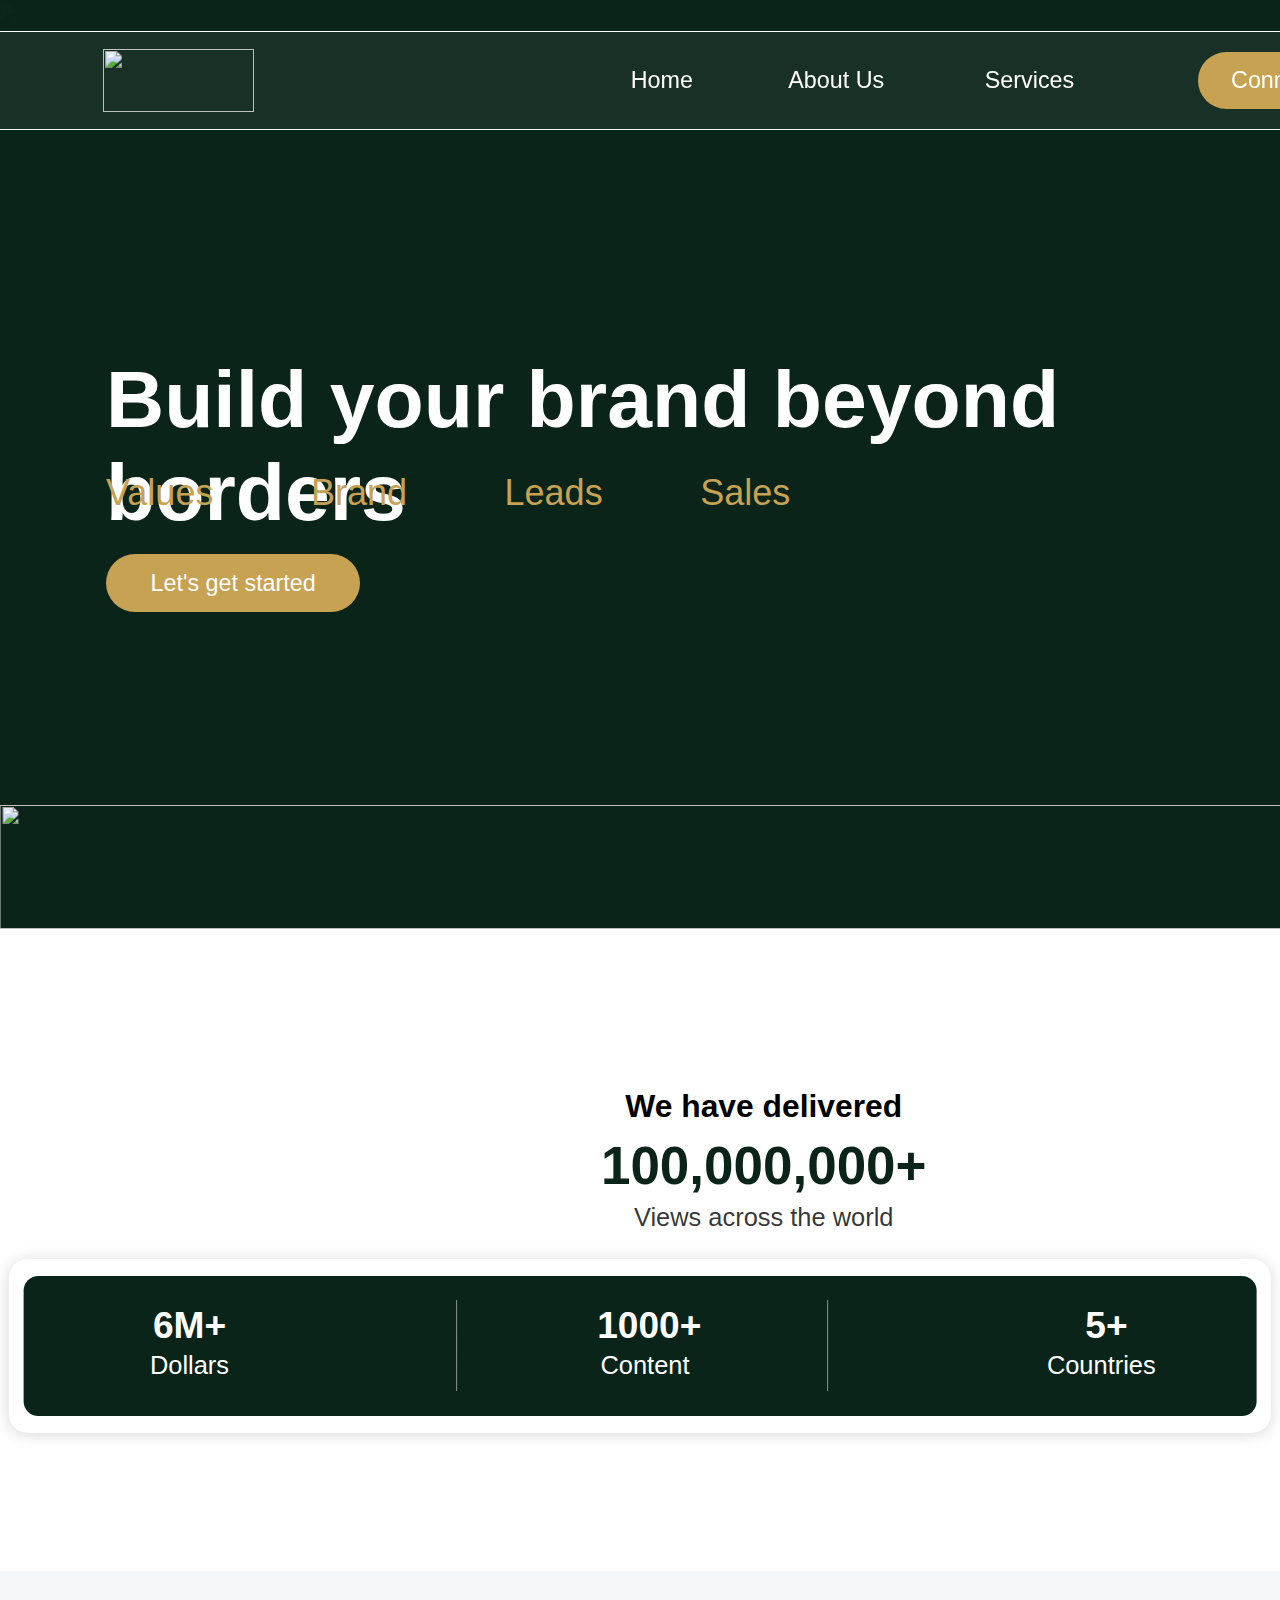
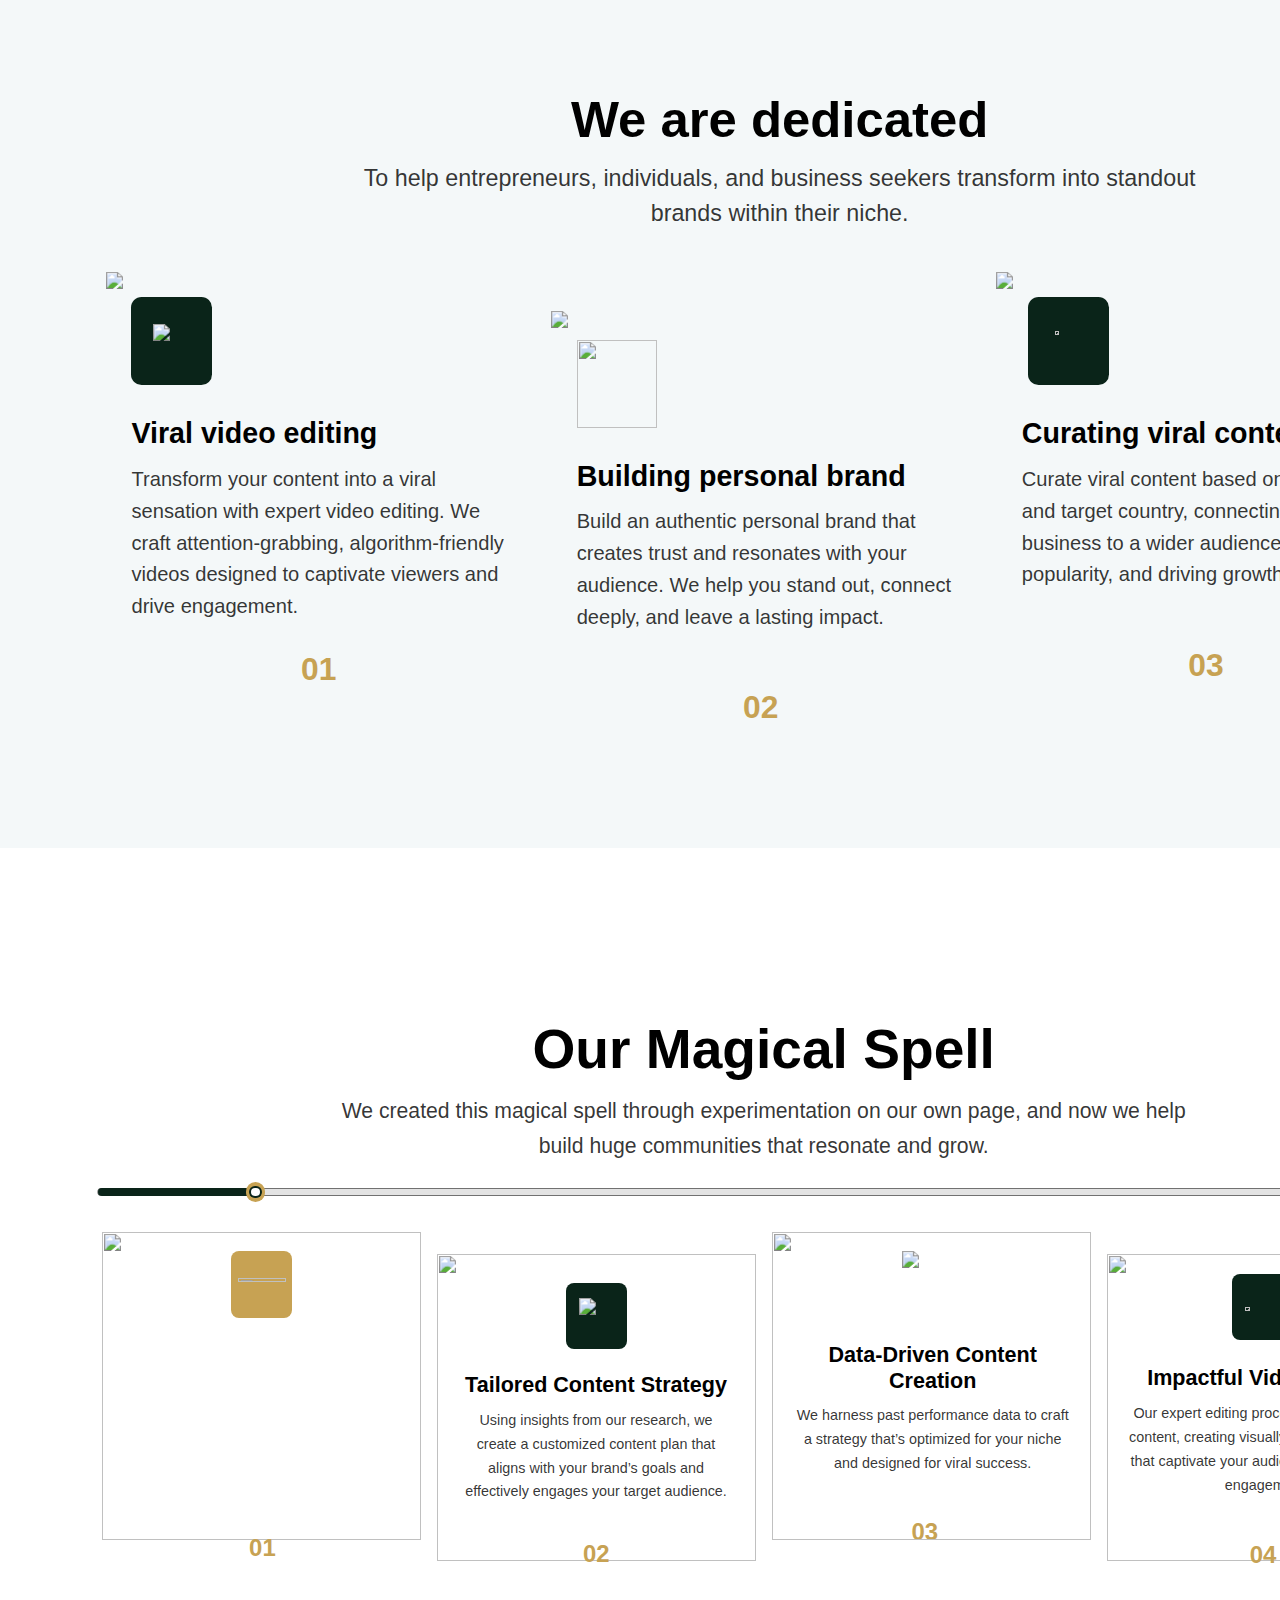
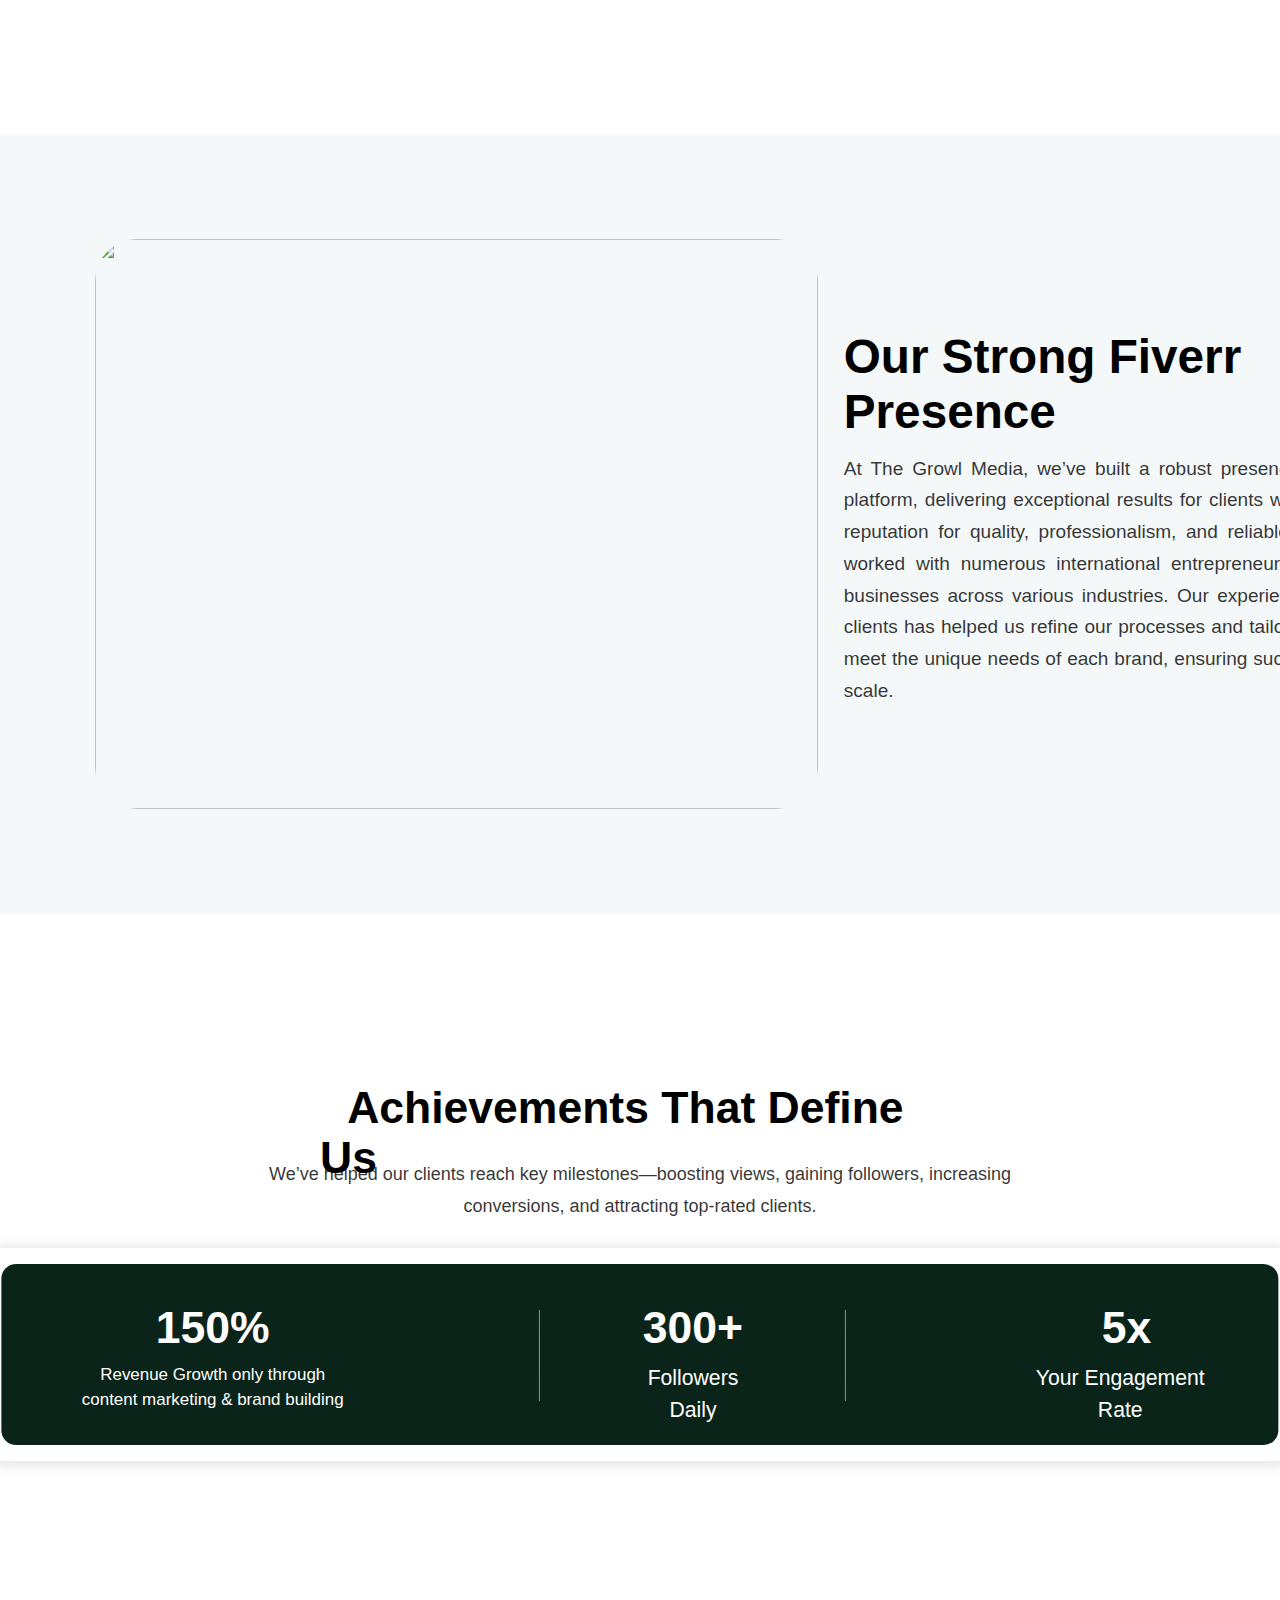
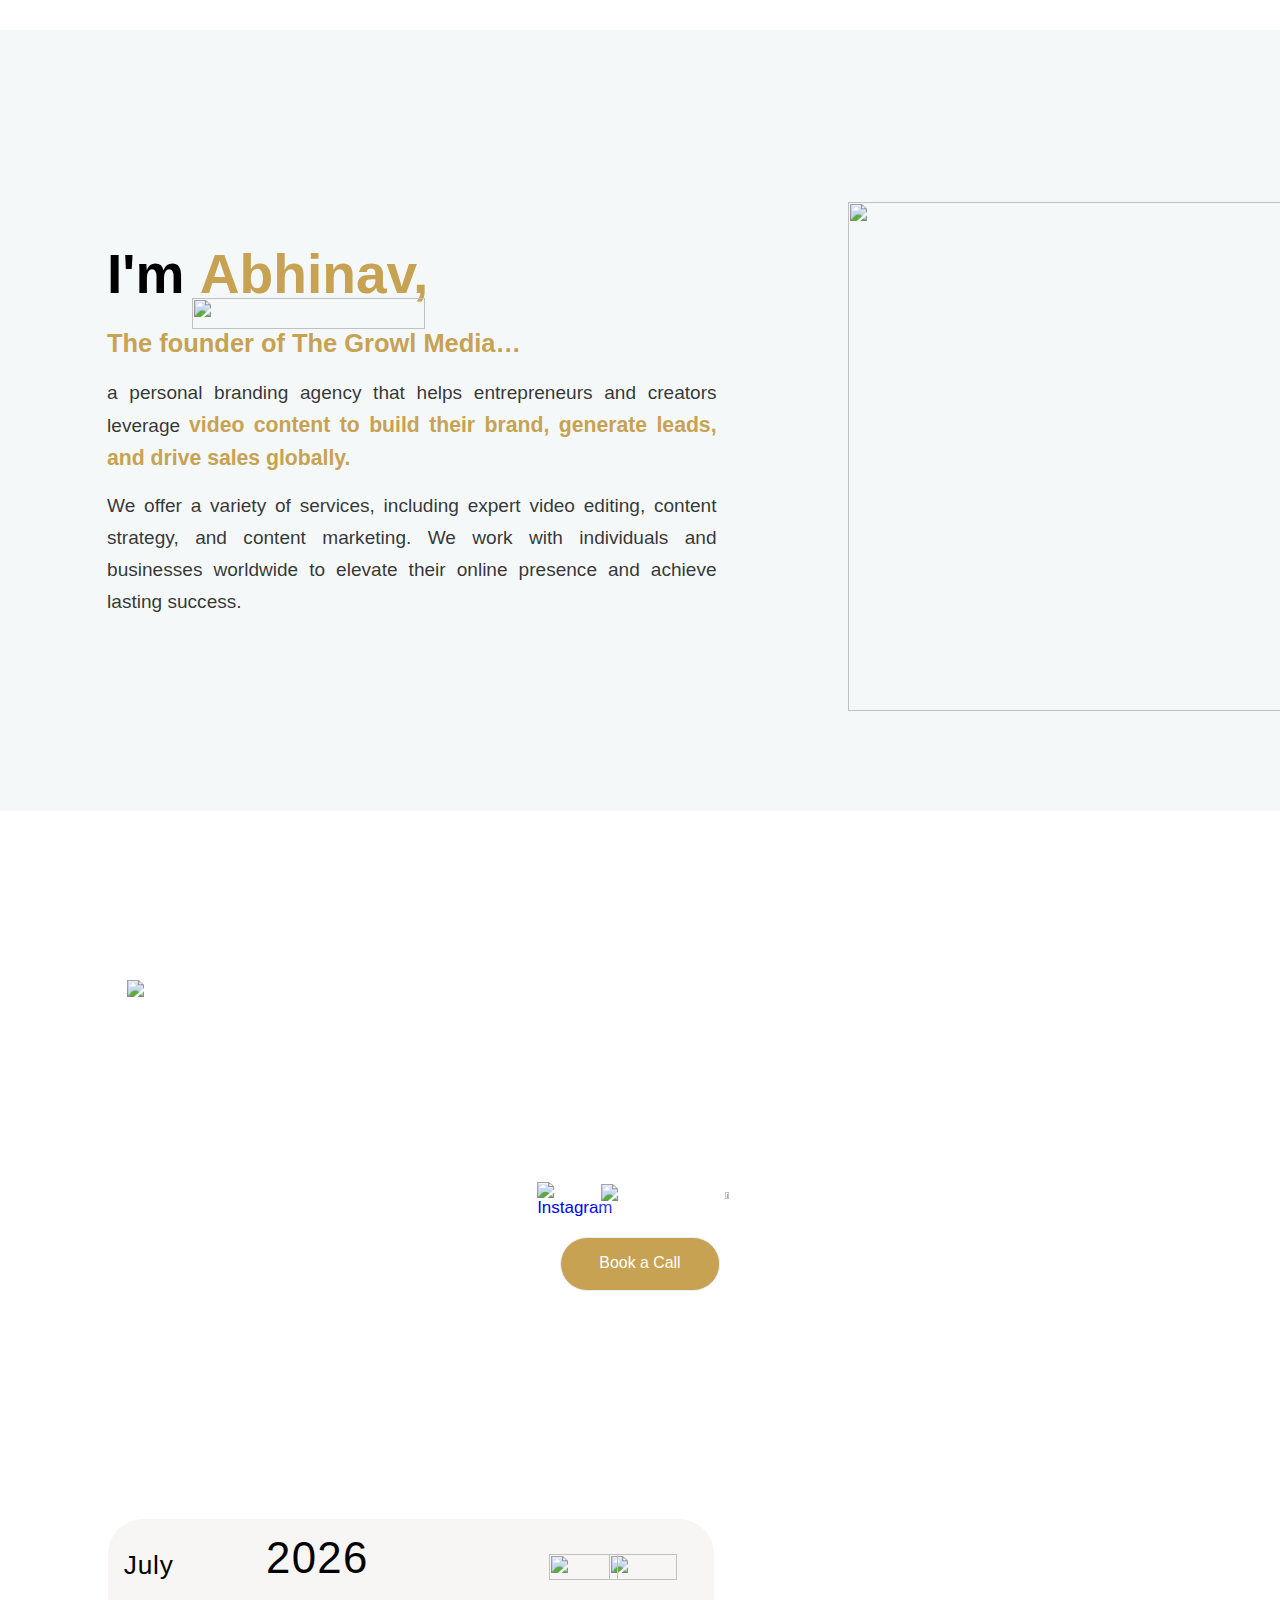
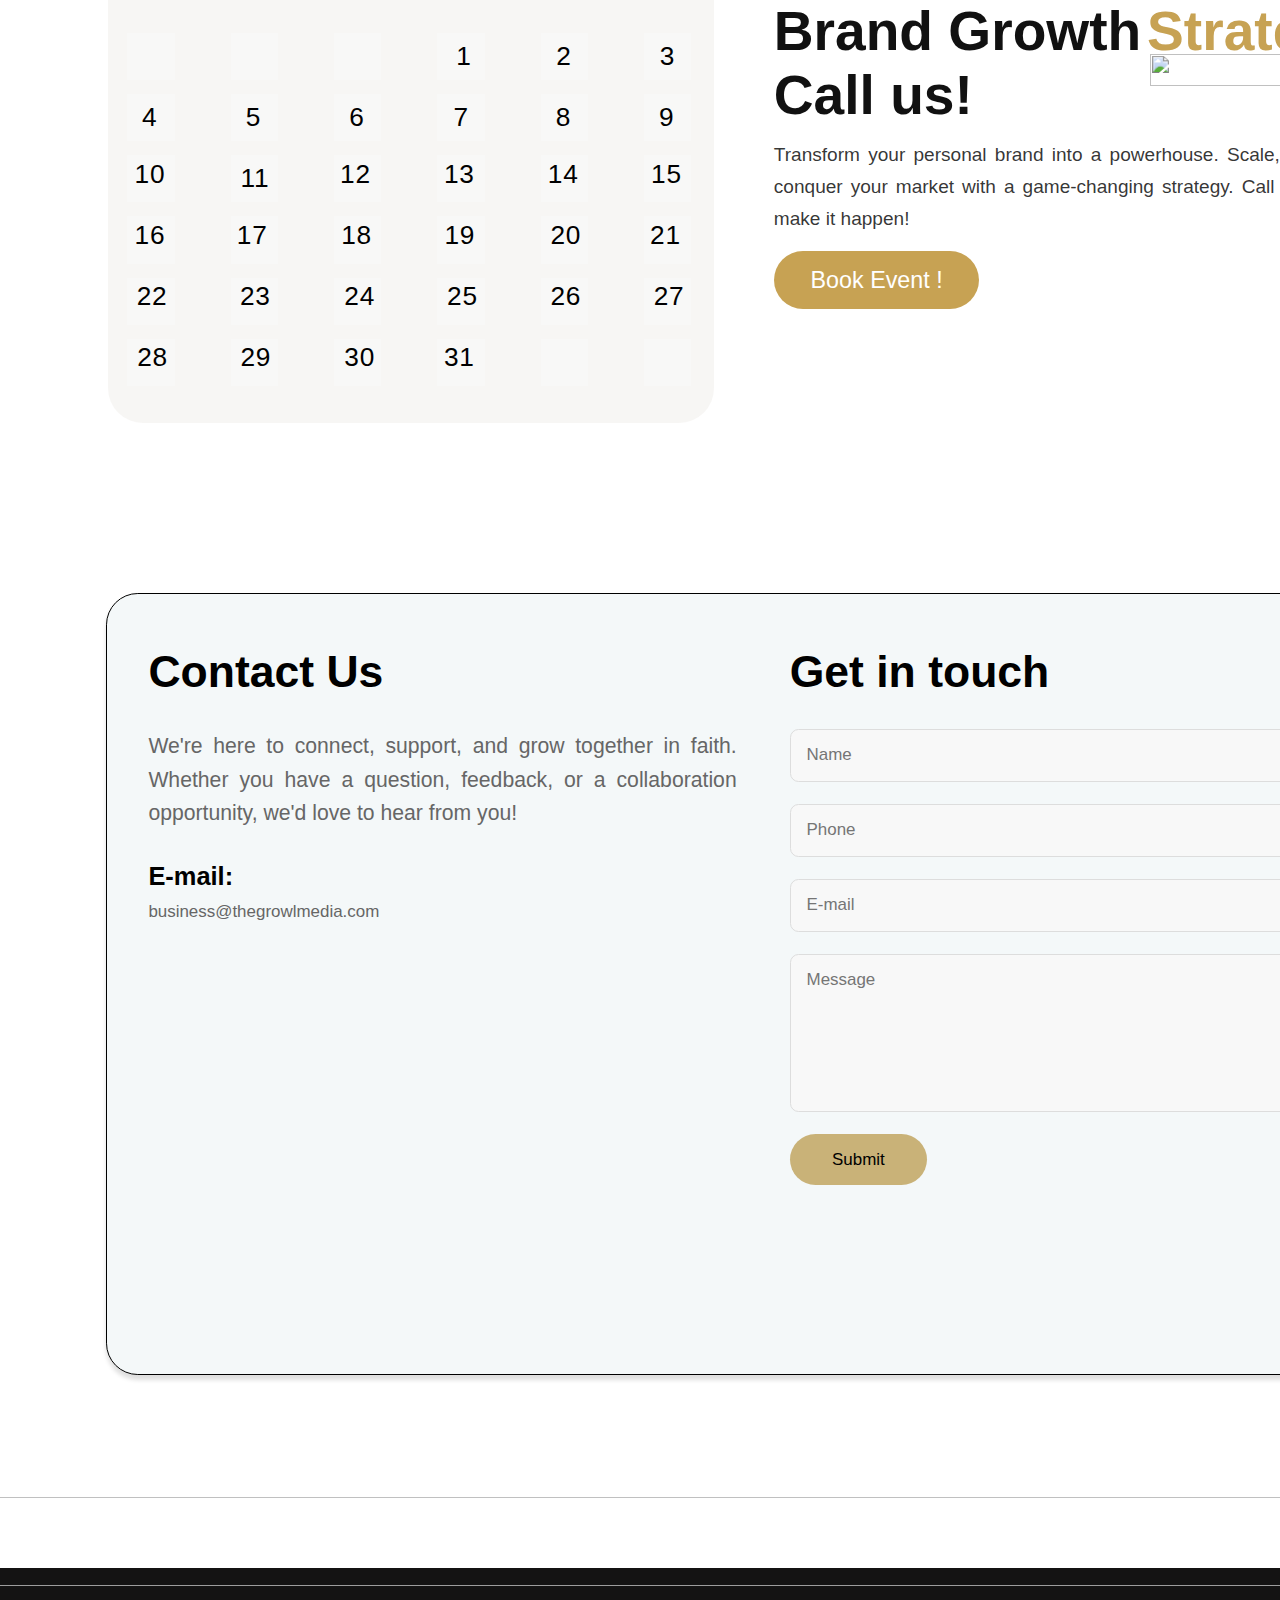
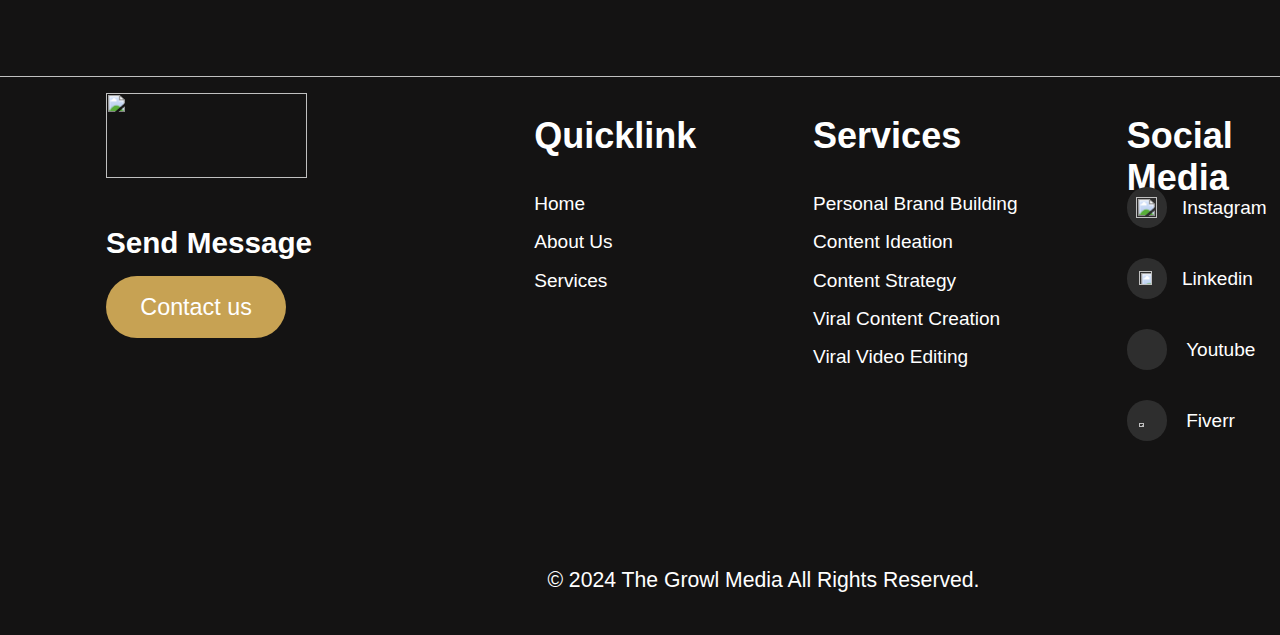
==== index.html @ 37eed1bc "Add files via upload" ====
<!DOCTYPE html>
<html lang="en">
<head>
  <meta charset="UTF-8">
  <meta http-equiv="X-UA-Compatible" content="IE=edge">
  <meta name="viewport" content="width=device-width, initial-scale=1.0">
  <link rel="stylesheet" href="./vars.css">
  <link rel="stylesheet" href="./style.css">
<!-- 
  <meta name="viewport" content="width=device-width, initial-scale=1"> -->

  <meta name="viewport" content="width=1440">

  
  
  
  <style>
   a,
   button,
   input,
   select,
   h1,
   h2,
   h3,
   h4,
   h5,
   * {
       box-sizing: border-box;
       margin: 0;
       padding: 0;
       border: none;
       text-decoration: none;
       background: none;
       font-family: 'Sansation', sans-serif;
   
       -webkit-font-smoothing: antialiased;
       
   }
   
   menu, ol, ul {
       list-style-type: none;
       margin: 0;
       padding: 0;
   }
   </style>
    <title>GrowlMedia</title>
    <!-- <link rel="icon" type="image/png" href="assets\abhinav0091 Final.png"> -->

  <script type="text/javascript" src="https://cdn.jsdelivr.net/npm/@emailjs/browser@3/dist/email.min.js"></script>

  
</head>
<body>
  <div class="growl-media">
    <div id="113" class="frame-113">
      <img
        class="_391161878-799605-ad-a-996-490-a-849-c-0-cb-94722503-f-1"
        src="assets\assets\_391161878-799605-ad-a-996-490-a-849-c-0-cb-94722503-f-10.png"
      />
      <img
        class="_391161878-799605-ad-a-996-490-a-849-c-0-cb-94722503-f-2"
        src="assets\assets\_391161878-799605-ad-a-996-490-a-849-c-0-cb-94722503-f-20.png"
      />
      <img
        class="_391161878-799605-ad-a-996-490-a-849-c-0-cb-94722503-f-3"
        src="assets\assets\_391161878-799605-ad-a-996-490-a-849-c-0-cb-94722503-f-30.png"
      />
      <img
        class="_391161878-799605-ad-a-996-490-a-849-c-0-cb-94722503-f-4"
        src="assets\assets\_391161878-799605-ad-a-996-490-a-849-c-0-cb-94722503-f-40.png"
      />
      <img
        class="_391161878-799605-ad-a-996-490-a-849-c-0-cb-94722503-f-7"
        src="assets\assets\_391161878-799605-ad-a-996-490-a-849-c-0-cb-94722503-f-70.png"
      />
      <img
        class="_391161878-799605-ad-a-996-490-a-849-c-0-cb-94722503-f-5"
        src="assets\assets\_391161878-799605-ad-a-996-490-a-849-c-0-cb-94722503-f-50.png"
      />
      <img
        class="_391161878-799605-ad-a-996-490-a-849-c-0-cb-94722503-f-6"
        src="assets\assets\_391161878-799605-ad-a-996-490-a-849-c-0-cb-94722503-f-60.png"
      />
    </div>
    <div class="frame-1132">
      <img
        class="_391161878-799605-ad-a-996-490-a-849-c-0-cb-94722503-f-1"
        src="assets\assets\_391161878-799605-ad-a-996-490-a-849-c-0-cb-94722503-f-11.png"
      />
      <img
        class="_391161878-799605-ad-a-996-490-a-849-c-0-cb-94722503-f-2"
        src="assets\assets\_391161878-799605-ad-a-996-490-a-849-c-0-cb-94722503-f-21.png"
      />
      <img
        class="_391161878-799605-ad-a-996-490-a-849-c-0-cb-94722503-f-3"
        src="assets\assets\_391161878-799605-ad-a-996-490-a-849-c-0-cb-94722503-f-31.png"
      />
      <img
        class="_391161878-799605-ad-a-996-490-a-849-c-0-cb-94722503-f-4"
        src="assets\assets\_391161878-799605-ad-a-996-490-a-849-c-0-cb-94722503-f-41.png"
      />
      <img
        class="_391161878-799605-ad-a-996-490-a-849-c-0-cb-94722503-f-7"
        src="assets\assets\_391161878-799605-ad-a-996-490-a-849-c-0-cb-94722503-f-71.png"
      />
      <img
        class="_391161878-799605-ad-a-996-490-a-849-c-0-cb-94722503-f-5"
        src="assets\assets\_391161878-799605-ad-a-996-490-a-849-c-0-cb-94722503-f-51.png"
      />
      <img
        class="_391161878-799605-ad-a-996-490-a-849-c-0-cb-94722503-f-6"
        src="assets\assets\_391161878-799605-ad-a-996-490-a-849-c-0-cb-94722503-f-61.png"
      />
    </div>
    <div  id="rect"  class="rectangle-40126"></div>
    <div class="rectangle-40127"></div>
    <div class="rectangle-1"></div>
    <div class="we-have-delivered">We have delivered</div>
    <div class="_100-000-000">100,000,000+</div>
    <div class="views-across-the-world">Views across the world</div>
    <div class="rectangle-5"></div>
    <div class="rectangle-4"></div>
    <div class="frame-6">
      <div class="_6-m-dollar-sales">
        <span>
          <span class="_6-m-dollar-sales-span">
            6M+
            <br />
          </span>
          <span class="_6-m-dollar-sales-span2">Dollars</span>
          <span class="_6-m-dollar-sales-span3"> </span>
        </span>
      </div>
      <div class="line-12"></div>
      <div class="_1000-content">
        <span>
          <span class="_1000-content-span">
            <span style="opacity: 0.0;"> b</span>1000+
            <br />
          </span>
          <span class="_1000-content-span2">
            <span style="opacity: 0.0;"> b</span>Content</span>
        </span>
      </div>
      <div class="line-13"></div>
      <div class="_5-countries">
        <span>
          <span class="_5-countries-span">
             5+
            <br />
          </span>
          <span class="_5-countries-span2">Countries</span>
        </span>
      </div>
    </div>
    <div class="group-12">
      <div class="rectangle-52"></div>
      <div class="rectangle-42"></div>
      <div class="frame-62">
        <div
      class="_150-revenue-growth-only-through-content-marketing-brand-building"
    >
      <span>
        <span
          class="_150-revenue-growth-only-through-content-marketing-brand-building-span"
        >
          150%
          <br />
        </span>
        <span
          class="_150-revenue-growth-only-through-content-marketing-brand-building-span2"
        >
          Revenue Growth only through content marketing &amp; brand building
        </span>
      </span>
    </div>
    <div class="line-122"></div>
    <div class="_300-followers-daily">
      <span>
        <span class="_300-followers-daily-span">
          300+
          <br />
        </span>
        <span class="_300-followers-daily-span2">Followers Daily</span>
      </span>
    </div>
    <div class="line-133"></div>
    <div class="_5-x-your-engagement-rate">
      <span>
        <span class="_5-x-your-engagement-rate-span">
           5x
          <br />
        </span>
        <span class="_5-x-your-engagement-rate-span2">
          Your Engagement Rate
        </span>
      </span>
    </div>
      </div>
    </div>
    
    <div id="achieve" class="achievements-that-define-us" style="font: bold;font-family: 'Sansation', sans-serif "><span style="opacity: 0;"> b</span>Achievements That Define Us</div>

    <div
      class="we-ve-helped-our-clients-reach-key-milestones-boosting-views-gaining-followers-increasing-conversions-and-attracting-top-rated-clients"
    >
      We’ve helped our clients reach key milestones—boosting views, gaining
      followers, increasing conversions, and attracting top-rated clients.
    </div>
    <div class="frame-14">
      <div class="our-strong-fiverr-presence">Our Strong Fiverr Presence</div>
      <div class="[base64]" style="text-align: justify;">
        At The Growl Media, we’ve built a robust presence on the Fiverr platform,
        delivering exceptional results for clients worldwide. With a reputation
        for quality, professionalism, and reliable service, we’ve worked with
        numerous international entrepreneurs, creators, and businesses across
        various industries. Our experience with diverse clients has helped us
        refine our processes and tailor our services to meet the unique needs of
        each brand, ensuring success on a global scale.
      </div>
      
    </div>
    <div class="frame-15">
      <div class="group-4">
        <div class="brand-growth-strategy-call-us">
          <span>
            <span class="brand-growth-strategy-call-us-span">Brand Growth</span>
            <span class="brand-growth-strategy-call-us-span2">Strategy</span>
            <span class="brand-growth-strategy-call-us-span3">Call us!</span>
          </span>
        </div>
        <img class="vector-1" src="assets\wave.svg" style="left: 355px; width: 200px; height: 30px;" />

      </div>
      <div
        class="transform-your-personal-brand-into-a-powerhouse-scale-lead-and-conquer-your-market-with-a-game-changing-strategy-call-us-now-to-make-it-happen"style="text-align: justify;"
      >
        Transform your personal brand into a powerhouse. Scale, lead, and conquer
        your market with a game-changing strategy. Call us now to make it happen!
        <br />
      </div>
      
        <div class="frame-3">
          <div class="book-a-call" 
                style="padding: 10px 20px; border: #ccc; border-radius: 20px; cursor: pointer; transition: transform 0.3s, background-color 0.3s;" 
                onclick="window.open('calender2.html', '_blank');"
                onmouseover="this.style.transform='scale(1.1)'; this.style.backgroundColor='rgba(199, 162, 83, 0.2)';"
                onmouseout="this.style.transform='scale(1)'; this.style.backgroundColor='transparent';">
              Book Event !
          </div>
        
        

      </div>
    </div>
    <div id="frame-30"    class="frame-30">
      <div class="group-42">
        <div class="i-m-abhinav">
          <span>
            <span class="i-m-abhinav-span">I&#039;m</span>
            <span class="i-m-abhinav-span2">Abhinav,</span>
          </span>
        </div>
        <!-- <img class="vector-12" src="assets\vector-11.svg" /> -->
        <img class="vector-12" src="assets\wave.svg" style="left: 80px; width: 220px; height: 30px;" />

      </div>
      <div class="the-founder-of-the-growl-media"style="text-align: justify;">
        The founder of The Growl Media…
      </div>
      <div
        class="a-personal-branding-agency-that-helps-entrepreneurs-and-creators-leverage-video-content-to-build-their-brand-generate-leads-and-drive-sales-globally"style="text-align: justify;"
      >
        <span>
          <span
            class="a-personal-branding-agency-that-helps-entrepreneurs-and-creators-leverage-video-content-to-build-their-brand-generate-leads-and-drive-sales-globally-span"style="text-align: justify;"
          >
            a personal branding agency that helps entrepreneurs and creators
            leverage
          </span>
          <span
            class="a-personal-branding-agency-that-helps-entrepreneurs-and-creators-leverage-video-content-to-build-their-brand-generate-leads-and-drive-sales-globally-span2"style="text-align: justify;"
          >
            video content to build their brand, generate leads, and drive sales
            globally.
          </span>
        </span>
      </div>
      <div
        class="[base64]"style="text-align: justify;"
      >
        We offer a variety of services, including expert video editing, content
        strategy, and content marketing. We work with individuals and businesses
        worldwide to elevate their online presence and achieve lasting success.
      </div>
    </div>
    <div class="rectangle-40124"></div>
    <img class="mask-group" src="assets\mask-group0.svg" />
    <img class="mask-group2" src="assets\mask-group1.svg" />
    <img class="mask-group3" src="assets\mask-group2.svg" />
    <div class="frame-9">
      <div class="frame-7">
        <div class="we-are-dedicated">We are dedicated</div>
        <div
          class="to-help-entrepreneurs-individuals-and-business-seekers-transform-into-standout-brands-within-their-niche"
        >
          To help entrepreneurs, individuals, and business seekers transform into
          standout brands within their niche.
        </div>
      </div>
    </div>
    <div class="_01">01</div>
    <div class="_02">02</div>
    <div class="_03">03</div>
    <div class="frame-10">
      <div class="viral-video-editing">Viral video editing</div>
      <div
        class="transform-your-content-into-a-viral-sensation-with-expert-video-editing-we-craft-attention-grabbing-algorithm-friendly-videos-designed-to-captivate-viewers-and-drive-engagement"style="text-align: left: ;;"
      >
        Transform your content into a viral sensation with expert video editing.
        We craft attention-grabbing, algorithm-friendly videos designed to
        captivate viewers and drive engagement.
      </div>
    </div>
    <div class="frame-11">
      <div class="curating-viral-content">Curating viral content</div>
      <div
        class="curate-viral-content-based-on-your-goals-and-target-country-connecting-your-business-to-a-wider-audience-boosting-popularity-and-driving-growth"style="text-align: left;"
      >
        Curate viral content based on your goals and target country, connecting
        your business to a wider audience, boosting popularity, and driving
        growth.
      </div>
    </div>
    <div class="frame-12">
      <div class="building-personal-brand">Building personal brand</div>
      <div
        class="build-an-authentic-personal-brand-that-creates-trust-and-resonates-with-your-audience-we-help-you-stand-out-connect-deeply-and-leave-a-lasting-impact"style="text-align:left;"
      >
        Build an authentic personal brand that creates trust and resonates with
        your audience. We help you stand out, connect deeply, and leave a lasting
        impact.
      </div>
    </div>
    <div class="rectangle-9"></div>
    <div class="rectangle-10"></div>
    
    <img class="group" src="assets\group0.svg" />
    <img class="frame-26" src="assets\frame-260.svg" />
    <img class="vector" src="assets\data.svg" style="left: 995px;" />
    
    <div class="group-1261152887">
      <div class="group-122">
        <div id ="contact-us"class="rectangle-92">
          <div class="contact-container" style="display: flex; justify-content: space-between; max-width: 1200px; margin: 0 auto; padding: 50px 20px;"style="text-align: justify;">
            <!-- Left Section -->
            <div class="contact-info" style="flex: 1; padding-right: 50px;"style="text-align: justify;">
                <h2 style="font-size: 42px; margin-bottom: 30px; font-weight: bold;">Contact Us</h2>
                <p style="color: #666; line-height: 1.6; margin-bottom: 30px; text-align:justify;font-size: 20px;" >
                    We're here to connect, support, and grow together in faith. Whether you have a question, feedback, or a collaboration opportunity, we'd love to hear from you!
                </p>
                <div class="contact-details">
                    <div class="email-section" style="margin-bottom: 20px;">
                        <h3 style="font-size: 24px; margin-bottom: 10px;">E-mail:</h3>
                        <p style="color: #666;">business@thegrowlmedia.com</p>
                    </div>
                </div>
            </div>
    
            <!-- Right Section -->
            <div class="contact-form" style="flex: 1;">
                <h2 style="font-size: 42px; margin-bottom: 30px; font-weight: bold;">Get in touch</h2>
                <form id="contactForm" onsubmit="return sendEmail(event)" style="display: flex; flex-direction: column; gap: 20px;">
                    <input type="text" 
                        id="name" 
                        name="name"
                        placeholder="Name" 
                        required 
                        style="padding: 15px; border: 1px solid #ddd; border-radius: 8px; font-size: 16px; background-color: #f8f8f8;">
                    
                    <input type="tel" 
                        id="phone" 
                        name="phone"
                        placeholder="Phone" 
                        required 
                        style="padding: 15px; border: 1px solid #ddd; border-radius: 8px; font-size: 16px; background-color: #f8f8f8;">
                    
                    <input type="email" 
                        id="email" 
                        name="email"
                        placeholder="E-mail" 
                        required 
                        style="padding: 15px; border: 1px solid #ddd; border-radius: 8px; font-size: 16px; background-color: #f8f8f8;">
                    
                    <textarea 
                        id="message" 
                        name="message"
                        placeholder="Message" 
                        required 
                        style="padding: 15px; border: 1px solid #ddd; border-radius: 8px; height: 150px; font-size: 16px; resize: vertical; background-color: #f8f8f8;"></textarea>
                    
                        <button type="submit" 
                        style="background-color: #c9b278; 
                              ; 
                               padding: 15px 40px; 
                               border: none; 
                               font-size: 30px;
                               border-radius: 25px; 
                               font-size: 16px; 
                               cursor: pointer; 
                               width: fit-content; 
                               transition: background-color 0.3s ease;" 
                                onmouseover="this.style.transform='scale(1.1)';"
                                onmouseout="this.style.transform='scale(1)';"
                                >
                    Submit
                </button>
                
                </form>
            </div>
        </div>
    
        <script>
            // Initialize EmailJS
            (function() {
                // Replace with your EmailJS public key
                emailjs.init("0Hk6pYDtsb2FpXu4H");
            })();
    
            async function sendEmail(event) {
                event.preventDefault();
                
                // Get form values
                const name = document.getElementById('name').value;
                const phone = document.getElementById('phone').value;
                const email = document.getElementById('email').value;
                const message = document.getElementById('message').value;
                
                // Validation
                const phoneRegex = /^[\+]?[(]?[0-9]{3}[)]?[-\s\.]?[0-9]{3}[-\s\.]?[0-9]{4}$/;
                const emailRegex = /^[^\s@]+@[^\s@]+\.[^\s@]+$/;
                
                if (name.length < 2) {
                    alert('Please enter a valid name');
                    return false;
                }
                
                if (!phoneRegex.test(phone)) {
                    alert('Please enter a valid phone number');
                    return false;
                }
                
                if (!emailRegex.test(email)) {
                    alert('Please enter a valid email address');
                    return false;
                }
                
                if (message.length < 10) {
                    alert('Message must be at least 10 characters long');
                    return false;
                }
    
                try {
                    // Show loading state
                    const submitButton = event.target.querySelector('button[type="submit"]');
                    const originalText = submitButton.textContent;
                    submitButton.textContent = 'Submit';

                    submitButton.disabled = true;

                    
                    
    
                    // Send email using EmailJS
                    const result = await emailjs.send(
                        "service_xev41ow", // Replace with your EmailJS service ID
                        "template_0azpcmg", // Replace with your EmailJS template ID
                        {
                            from_name: name,
                            phone_number: phone,
                            from_email: email,
                            message: message,
                            to_email: "abhinavgrowl25@gmail.com",
                        }
                    );
    
                    // Reset form and show success message
                    document.getElementById('contactForm').reset();
                    alert('Thank you for your message! We will get back to you soon.');
    
                } catch (error) {
                    console.error('Error:', error);
                    alert('Sorry, there was an error sending your message. Please try again later.');
                } finally {
                    // Reset button state
                    submitButton.textContent = originalText;
                    submitButton.disabled = false;
                }
                
                return false;
            }
        </script>
          
        </div>
      </div>
      <!-- <div class="rectangle-40118"></div>
      <div class="rectangle-40120"></div>
      <div class="rectangle-40121"></div>
      <div class="rectangle-40122"></div>
      <div class="name">Name</div>
      <div class="phone">Phone</div>
      <div class="e-mail">E-mail</div>
      <div class="message">Message</div>
      <div class="group-13">
        <div class="frame-2">
          <div class="submit">Submit</div>
        </div>
      </div> -->
      <div class="group-1597883348">
        <div class="group-1000005911">
          <!-- <div class="lorem-ipsum-dolor-sit-amet-consecutur-dist">
            We’re here to connect, support, and grow together in faith. Whether
            you have a question, feedback, or a collaboration opportunity, we’d
            love to hear from you!
          </div> -->
        </div>
        <!-- <div class="group-1000005913">
          <div class="e-mail2">E-mail:</div>
          <div class="sdw-gmail-com">business@thegrowlmedia.com</div>
        </div> -->
        <!-- <div class="contact-us">Contact Us</div> -->
      </div>
      <!-- <div class="get-in-touch">Get in touch</div> -->
    </div>
    <img class="rectangle-fe-6-a-2-d-02-2" src="assets\rectangle-fe-6-a-2-d-02-20.png" />
    <img class="group-1597883322" src="assets\lines.svg" />
    <div class="rectangle-2">
      
    </div>
    <div class="frame-32">
      <div class="frame-22">
        <div 
          class="home" 
          style="padding: 10px 20px; border:  #ccc; border-radius: 20px; cursor: pointer; transition: transform 0.3s, background-color 0.3s;" 
          onclick="document.querySelector('._391161878-799605-ad-a-996-490-a-849-c-0-cb-94722503-f-1').scrollIntoView({ behavior: 'smooth' })"
          onmouseover="this.style.transform='scale(1.1)'; this.style.backgroundColor='rgba(199, 162, 83, 0.2)';"
          onmouseout="this.style.transform='scale(1)'; this.style.backgroundColor='transparent';">
          Home
        </div>
        <!-- <div class="about-us">About Us</div> -->
        <div 
    class="about-us" 
    style="padding: 10px 20px;  border-radius: 20px; cursor: pointer; transition: transform 0.3s, background-color 0.3s;" 
    onclick="document.querySelector('.frame-30').scrollIntoView({ behavior: 'smooth', block: 'center', inline: 'nearest' });"
    onmouseover="this.style.transform='scale(1.1)'; this.style.backgroundColor='rgba(199, 162, 83, 0.2)';"
    onmouseout="this.style.transform='scale(1)'; this.style.backgroundColor='transparent';">
    About Us
</div>

        <div 
        class="services" 
        style="padding: 10px 20px; border: 1px ; border-radius: 20px; cursor: pointer; transition: transform 0.3s, background-color 0.3s;" 
        onclick="document.querySelector('.vector-2').scrollIntoView({ behavior: 'smooth', block: 'center', inline: 'nearest' });"
        onmouseover="this.style.transform='scale(1.1)'; this.style.backgroundColor='rgba(199, 162, 83, 0.2)';"
        onmouseout="this.style.transform='scale(1)'; this.style.backgroundColor='transparent';">
        Services
        </div>

        <!-- <div class="services"></div> -->
      </div>
      <div class="frame-3">
        <!-- <div class="connect-now">Connect Now</div> -->
        <div 
            class="connect-now" 
            style="padding: 10px 20px; border: 1px solid #c7a253; border-radius: 20px; cursor: pointer; transition: transform 0.3s, background-color 0.3s;" 
            onclick="document.querySelector('.group3').scrollIntoView({ behavior: 'smooth', block: 'center', inline: 'nearest' });"
            onmouseover="this.style.transform='scale(1.1)'; this.style.backgroundColor='rgba(199, 162, 83, 0.2)';"
            onmouseout="this.style.transform='scale(1)'; this.style.backgroundColor='transparent';">
            Connect Now
        </div>

      </div>
    </div>


    
    <div class="build-your-brand-beyond-borders">
      Build your brand beyond borders
    </div>
    <div class="frame-1">
      <div class="let-s-get-started" 
          onclick="document.querySelector('.group3').scrollIntoView({ behavior: 'smooth', block: 'center', inline: 'nearest' });"
          style="padding: 10px 20px;  cursor: pointer; transition: transform 0.3s, background-color 0.3s;"
          onmouseover="this.style.transform='scale(1.1)'; this.style.backgroundColor='rgba(199, 162, 83, 0.2)';"
          onmouseout="this.style.transform='scale(1)'; this.style.backgroundColor='transparent';">
          Let&#039;s get started
      </div>

    </div>
    
    
    <img
      class="image-2024-12-02-t-07-02-12-912-z-1-1"
      src="assets\abhinav0091 Final.png"
    />
    <div class="frame-29">
      <div class="group-1597883323">
        <div class="group-6">
          <div class="frame-16">
            <div class="frame-7">
              <div id ="magicspell"class="our-magical-spell">Our Magical Spell</div>
              <div
                class="we-created-this-magical-spell-through-experimentation-on-our-own-page-and-now-we-help-build-huge-communities-that-resonate-and-grow"style="text-align: center;"
              >
                We created this magical spell through experimentation on our own
                page, and now we help build huge communities that resonate and
                grow.
              </div>
            </div>
          </div>
          <img class="vector-2" src="assets\vector-20.svg" />
          <div class="_032">03</div>
          <div class="rectangle-18"></div>
          <div class="rectangle-19"></div>
          <div class="ellipse-12"></div>
          <div class="ellipse-13"></div>
          <div class="ellipse-14"></div>
        </div>
        <div class="group-1597883314">
          <img class="mask-group4" src="assets\mask-group3.svg" />
          <div class="_012">01</div>
          <img class="div" src="assets\div0.svg" />
          <div class="frame-17">
            <div class="in-depth-research">In-Depth Research</div>
            <div
              class="we-start-by-analyzing-your-brand-industry-and-competitors-to-understand-the-landscape-and-identify-the-most-impactful-content-formats-for-your-audience"style="text-align: center;">
              We start by analyzing your brand, industry, and competitors to
              understand the landscape and identify the most impactful content
              formats for your audience.
            </div>
          </div>
          <div class="frame-27"></div>
        </div>
        <div class="group-1597883313">
          <img class="mask-group5" src="assets\mask-group4.svg" />
          <div class="_022">02</div>
          <div class="frame-19">
            <div class="tailored-content-strategy">Tailored Content Strategy</div>
            <div
              class="using-insights-from-our-research-we-create-a-customized-content-plan-that-aligns-with-your-brand-s-goals-and-effectively-engages-your-target-audience"style="text-align: center;"
            >
              Using insights from our research, we create a customized content
              plan that aligns with your brand’s goals and effectively engages
              your target audience.
            </div>
          </div>
          <div class="rectangle-17"></div>
        </div>
        <div  id="sk"  class="group-1597883312">
          <img class="mask-group6" src="assets\mask-group5.svg" />
          <div class="frame-18">
            <div class="data-driven-content-creation">
              Data-Driven Content Creation
            </div>
            <div
              class="we-harness-past-performance-data-to-craft-a-strategy-that-s-optimized-for-your-niche-and-designed-for-viral-success"style="text-align: center;"
            >
              We harness past performance data to craft a strategy that’s
              optimized for your niche and designed for viral success.
            </div>
          </div>
        </div>
        <div class="group-1597883311">
          <img class="mask-group7" src="assets\mask-group6.svg" />
          <div class="_04">04</div>
          <div class="frame-13">
            <div class="impactful-video-editing">Impactful Video Editing</div>
            <div
              class="our-expert-editing-process-enhances-your-content-creating-visually-compelling-videos-that-captivate-your-audience-and-maximize-engagement"style="text-align: center;"
            >
              Our expert editing process enhances your content, creating visually
              compelling videos that captivate your audience and maximize
              engagement.
            </div>
          </div>
          <div class="rectangle-13">
            
          </div>
        </div>
      </div>
      
    </div>
    
    <img class="vector2" src="assets/lens.png" style="left: 225px; width: 45px;" />
    <!-- <img class="group-1597883324" src="assets\group-15978833240.svg" /> -->

    <img class="group2" src="assets\group1.svg" />
    <img class="icons-q-2" src="assets\icons-q-20.svg" />
    <!-- <img class="group-1597883325" src="assets\group-15978833250.svg" /> -->
    <img class="group-1597883325" src="assets\group-15978833250.svg" style="left: 1175px;" />

    <!-- </div class="calender"> -->
    <div class="rectangle-46"></div>
    <div class="march">March</div>
    <div class="_2021">2021</div>
    <div class="frame-302">
      <div class="frame-24">
        <div class="component-38">
          <div class="rectangle-47"></div>
          <div class="_27">27</div>
        </div>
        <div class="component-37">
          <div class="rectangle-47"></div>
          <div class="_28">28</div>
        </div>
        <div class="calender-no">
          <div class="rectangle-47"></div>
          <div class="_1">1</div>
        </div>
        <div class="component-4">
          <div class="rectangle-47"></div>
          <div class="_2">2</div>
        </div>
        <div class="component-5">
          <div class="rectangle-47"></div>
          <div class="_3">3</div>
        </div>
        <div class="component-6">
          <div class="rectangle-47"></div>
          <div class="_4">4</div>
        </div>
      </div>
      <div class="frame-25">
        <div class="component-12">
          <div class="rectangle-47"></div>
          <div class="_5">5</div>
        </div>
        <div class="component-11">
          <div class="rectangle-47"></div>
          <div class="_6">6</div>
        </div>
        <div class="component-10">
          <div class="rectangle-47"></div>
          <div class="_7">7</div>
        </div>
        <div class="component-9">
          <div class="rectangle-47"></div>
          <div class="_8">8</div>
        </div>
        <div class="component-8">
          <div class="rectangle-47"></div>
          <div class="_9">9</div>
        </div>
        <div class="component-7">
          <div class="rectangle-47"></div>
          <div class="_10">10</div>
        </div>
      </div>
      <div class="frame-262">
        <div class="component-18">
          <div class="rectangle-47"></div>
          <div class="_11">11</div>
        </div>
        <div class="component-17">
          <div class="rectangle-47"></div>
          <div class="_12">12</div>
        </div>
        <div class="component-16">
          <div class="rectangle-48"></div>
          <div class="_13">13</div>
        </div>
        <div class="component-15">
          <div class="rectangle-47"></div>
          <div class="_14">14</div>
        </div>
        <div class="component-14">
          <div class="rectangle-47"></div>
          <div class="_15">15</div>
        </div>
        <div class="component-13">
          <div class="rectangle-47"></div>
          <div class="_16">16</div>
        </div>
      </div>
      <div class="frame-272">
        <div class="component-24">
          <div class="rectangle-47"></div>
          <div class="_17">17</div>
        </div>
        <div class="component-23">
          <div class="rectangle-47"></div>
          <div class="_18">18</div>
        </div>
        <div class="component-22">
          <div class="rectangle-47"></div>
          <div class="_19">19</div>
        </div>
        <div class="component-21">
          <div class="rectangle-47"></div>
          <div class="_20">20</div>
        </div>
        <div class="component-20">
          <div class="rectangle-47"></div>
          <div class="_21">21</div>
        </div>
        <div class="component-19">
          <div class="rectangle-47"></div>
          <div class="_22">22</div>
        </div>
      </div>
      <div class="frame-28">
        <div class="component-30">
          <div class="rectangle-47"></div>
          <div class="_23">23</div>
        </div>
        <div class="component-29">
          <div class="rectangle-47"></div>
          <div class="_24">24</div>
        </div>
        <div class="component-28">
          <div class="rectangle-47"></div>
          <div class="_25">25</div>
        </div>
        <div class="component-27">
          <div class="rectangle-47"></div>
          <div class="_26">26</div>
        </div>
        <div class="component-26">
          <div class="rectangle-47"></div>
          <div class="_272">27</div>
        </div>
        <div class="component-25">
          <div class="rectangle-47"></div>
          <div class="_282">28</div>
        </div>
      </div>
      <div class="frame-292">
        <div class="component-36">
          <div class="rectangle-47"></div>
          <div class="_29">29</div>
        </div>
        <div class="component-35">
          <div class="rectangle-47"></div>
          <div class="_30">30</div>
        </div>
        <div class="component-34">
          <div class="rectangle-47"></div>
          <div class="_31">31</div>
        </div>
        <div class="component-39">
          <div class="rectangle-47"></div>
          <div class="_110">1</div>
        </div>
        <div class="component-40">
          <div class="rectangle-47"></div>
          <div class="_210">2</div>
        </div>
        <div class="component-41">
          <div class="rectangle-47"></div>
          <div class="_32">3</div>
        </div>
      </div>
      <!-- </div> -->
    </div>
    <img class="change-month" src="assets\right (1).svg" />
    <img class="change-month1" src="assets\right (2).svg" />
    <div class="rectangle-12"></div>
    <img class="card-gridline-1" src="assets\card-gridline-10.png" />
    <div class="group-1437253914">
      <div class="group-1437253748">
        <div class="group-1437253747">
          <div class="group-1437253743">
            <div class="frame-252">
              <img class="vector-13" src="assets\vector-12.svg" />
              <div class="_2024-the-growl-media-all-rights-reserved">
                © 2024 The Growl Media All Rights Reserved.
              </div>
            </div>
          </div>
        </div>
      </div>
    </div>
    <div class="group-1597883318">
      <div class="quicklink">Quicklink</div>
      <div class="home-about-us-services">
        Home
        <br />
        About Us
        <br />
        Services
      </div>
    </div>
    <div class="group-1597883317">
      <div class="services2">Services</div>
      <div
        class="personal-brand-building-content-ideation-content-strategy-viral-content-creation-viral-video-editing"
      >
        Personal Brand Building
        <br />
        Content Ideation
        <br />
        Content Strategy
        <br />
        Viral Content Creation
        <br />
        Viral Video Editing
      </div>
    </div>
    <div class="social-media">Social Media</div>
    <div class="group-1597883307">
      <div class="group-1597883304">
        <div class="send-message">Send Message</div>
      </div>
    </div>
    <img
      class="image-2024-12-02-t-07-02-12-912-z-1-12"
      src="assets\abhinav0091 Final.png"
    />
    <img class="wave-shap-2" src="assets\wave-shap-20.svg" style="height: 170px;top: 7450px;"/>
    

    <div  class="frame-33">
      <div 
          class="connect-now" 
          style="padding: 8px 10px; border:  #ccc; border-radius: 20px; cursor: pointer; transition: transform 0.3s, background-color 0.3s;" 
          onclick="document.querySelector(' .rectangle-92').scrollIntoView({ behavior: 'smooth' })"

          onmouseover="this.style.transform='scale(1.1)'; this.style.backgroundColor='rgba(199, 162, 83, 0.2)';"
          onmouseout="this.style.transform='scale(1)'; this.style.backgroundColor='transparent';">
          Contact us
      </div>
    </div>
    <div class="frame-31">
      <div class="group-1597883332">
        <div class="instagram">Instagram</div>
        <a href="https://www.instagram.com/abhinav._official_/" target="_blank" rel="noopener noreferrer">
          <div class="instagram2">
            <div class="round"></div>
            <img class="instagram3" src="assets\instagram2.svg" style="cursor: pointer;" />
          </div>
        </a>
      </div>
      <div class="group-1597883331">
        <div class="linkedin">Linkedin</div>
        <a href="https://linkedin.com/in/theabhinav/" target="_blank" rel="noopener noreferrer">
          <div class="linkedin2">
            <div class="round2"></div>
            <div class="linkedin3">
              <img class="brand-logos" src="assets\brand-logos0.svg" style="cursor: pointer;" />
            </div>
          </div>
        </a>
        
      </div>
      <div class="group-1597883333">
        <div class="youtube">Youtube</div>
        <div class="linkedin-1">
          <div class="round3"></div>
          <div class="linkedin4"></div>
        </div>
      </div>
      <div class="group-1597883330">
        <div class="fiverr">Fiverr</div>
        <div class="linkedin-1">
          <div class="round4"></div>
          <div class="linkedin5"></div>
        </div>
      </div>
    </div>
    <a href="https://youtube.com/@abhinav._official1" target="_blank" rel="noopener noreferrer">
      <img class="page-1" src="assets\page-10.svg" style="cursor: pointer;" />
    </a>
    
    <a href="https://fiverr.com/abhinav0091" target="_blank" rel="noopener noreferrer">
      <img class="vector3" src="assets\vector2.svg" style="left: 1075px; cursor: pointer;" />
    </a>
    <!-- <img class="vector4" src="assets\vector3.svg" /> -->
    <img class="wave-shap-1" src="assets\wave-shap-10.svg" />
    
    <img class="group3" src="assets\group2.svg" />
    <div id="letswork"class="ellipse-122"></div>
    <div class="frame-112">
      <div class="let-s-work-together">Let’s Work Together</div>
      <div
        class="take-the-first-step-toward-your-goals-schedule-your-free-consultation-today"
      >
        Take the first step toward your goals—schedule your free consultation
        today!
      </div>
      <div class="frame-111">
        <div class="group-15978833322">
          <div class="instagram2">
            <div class="round5"></div>
            <a href="http://instagram.com/abhinav._official_/" target="_blank" rel="noopener noreferrer">
              <img class="instagram4" src="assets\instagram4.svg" alt="Instagram" style="cursor: pointer;" />
            </a>
          </div>
        </div>
        <div class="group-15978833312">
          <div class="linkedin2">
            <div class="round6"></div>
            <div class="linkedin6">
              <a href="http://linkedin.com/in/theabhinav/" target="_blank" rel="noopener noreferrer">
                <img class="brand-logos2" src="assets\brand-logos1.svg" alt="LinkedIn" style="cursor: pointer;" />
              </a>
            </div>
            
          </div>
        </div>
        <div class="group-1597883338">
          <div class="group-15978833332">
            <div class="linkedin-1">
              <div class="round7"></div>
              <div class="linkedin7"></div>
            </div>
          </div>
          <a href="http://youtube.com/@abhinav._official1/" 
            target="_blank" 
            rel="noopener noreferrer">
            <img class="page-12" src="assets\page-11.svg" style="cursor: pointer;" />
          </a>

        </div>
        <div class="group-1597883339">
          <div class="group-15978833302">
            <div class="group-1597883337">
              <div class="linkedin-1">
                <div class="round8"></div>
                <div class="linkedin8"></div>
              </div>
            </div>
          </div>
          <a href="http://fiverr.com/abhinav0091" target="_blank" rel="noopener noreferrer">
            <img class="group-15978833372" src="assets\group-15978833371.svg" style="cursor: pointer;" />
          </a>
          
        </div>
      </div>
      <div class="frame-23">
        <div class="sign-up"
        style="padding: 5px 10px; border:  #ccc;  cursor: pointer; transition: transform 0.3s, background-color 0.3s;" 
        onclick="window.open('calendarpage1.html#frame8', '_blank');"

        onmouseover="this.style.transform='scale(1.1)'; this.style.backgroundColor='rgba(199, 162, 83, 0.2)';"
        onmouseout="this.style.transform='scale(1)'; this.style.backgroundColor='transparent';">
        Book a Call</div>
      </div>
    </div>
    <!-- <div class="ellipse-5"></div> -->
    <!-- <div class="ellipse-7"></div> -->
    <!-- <div class="ellipse-6"></div> -->
    <!-- <div class="ellipse-8"></div> -->
    <img class="group-2" src="assets\footprofile.png"  style="left: 800px;" />
    

    <!-- <img
      class="image-2024-12-07-t-04-25-40-681-z-1-3"
      src="image-2024-12-07-t-04-25-40-681-z-1-30.png"
    /> -->
    <img class="image" src="assets/profileimg.png" style="border-radius: 40px;" />

    <div class="frame-125">
      <div class="values">Values</div>
      <img class="vector-3" src="assets\vector-30.svg" />
      <div class="brand">Brand</div>
      <img class="vector-4" src="assets\vector-40.svg" />
      <div class="leads">Leads</div>
      <img class="vector-5" src="assets\vector-50.svg" />
      <div class="sales">Sales</div>
    </div>
  </div>


  <script>
    // Calendar functionality
    document.addEventListener('DOMContentLoaded', () => {
        // Get DOM elements
        const monthDisplay = document.querySelector('.march');
        const yearDisplay = document.querySelector('._2021');
        const calendarContainer = document.querySelector('.frame-302');
        const nextButton = document.querySelector('.change-month');
        const prevButton = document.querySelector('.change-month1');
        const timeSlots = document.querySelectorAll('.frame-120, .frame-121, .frame-122');
    
        // State variables
        let currentDate = new Date();
        let selectedDate = null;
        let selectedTimeSlot = null;
    
        // Initialize calendar
        function initCalendar() {
            updateCalendarDisplay();
            setupEventListeners();
        }
    
        // Update calendar display
        function updateCalendarDisplay() {
            const firstDay = new Date(currentDate.getFullYear(), currentDate.getMonth(), 1);
            const lastDay = new Date(currentDate.getFullYear(), currentDate.getMonth() + 1, 0);
    
            // Update month and year
            monthDisplay.textContent = firstDay.toLocaleString('default', { month: 'long' });
            yearDisplay.textContent = firstDay.getFullYear();
    
            // Clear existing calendar days
            const frames = calendarContainer.querySelectorAll('[class^="frame-"]');
            frames.forEach(frame => frame.innerHTML = '');
    
            let dayCounter = 1;
            let currentFrame = 0;
    
            // Previous month days
            const firstDayIndex = firstDay.getDay();
            for (let i = 0; i < firstDayIndex; i++) {
                createDayElement(frames[currentFrame], null, true);
            }
    
            // Current month days
            while (dayCounter <= lastDay.getDate()) {
                const frame = frames[Math.floor((dayCounter + firstDayIndex - 1) / 6)];
                if (frame) {
                    createDayElement(frame, dayCounter);
                    dayCounter++;
                } else {
                    break;
                }
            }
    
            // Next month days
            frames.forEach(frame => {
                while (frame.children.length < 6) {
                    createDayElement(frame, null, true);
                }
            });
        }
    
        // Create day element
        function createDayElement(container, day, inactive = false) {
            const dayElement = document.createElement('div');
            dayElement.className = 'calender-no' + (inactive ? ' inactive' : '');
    
            const rectangle = document.createElement('div');
            rectangle.className = 'rectangle-47';
    
            const number = document.createElement('div');
            number.className = '_' + (day || '');
            number.textContent = day || '';
    
            if (!inactive && day) {
                dayElement.addEventListener('click', () => selectDate(day));
                if (isSelectedDate(day)) {
                    dayElement.classList.add('selected');
                }
            }

    
            dayElement.appendChild(rectangle);
            dayElement.appendChild(number);
            container.appendChild(dayElement);
        }

    
        // Check if date is selected
        function isSelectedDate(day) {
            return selectedDate &&
                selectedDate.getDate() === day &&
                selectedDate.getMonth() === currentDate.getMonth() &&
                selectedDate.getFullYear() === currentDate.getFullYear();
        }
    
        // Handle date selection
        function selectDate(day) {
            selectedDate = new Date(currentDate.getFullYear(), currentDate.getMonth(), day);
            updateCalendarDisplay();
            console.log('Selected date:', selectedDate.toLocaleDateString());
        }
    
        // Setup event listeners
        function setupEventListeners() {
            // Next month button
            nextButton.addEventListener('click', () => {
                currentDate.setMonth(currentDate.getMonth() + 1);
                updateCalendarDisplay();
            });

            prevButton.addEventListener('click', () => {
                currentDate.setMonth(currentDate.getMonth() - 1);
                updateCalendarDisplay();
            });
    
            // Time slot selection
            timeSlots.forEach(slot => {
                slot.addEventListener('click', () => {
                    timeSlots.forEach(s => s.classList.remove('selected-time'));
                    slot.classList.add('selected-time');
                    selectedTimeSlot = slot.querySelector('div').textContent;
                    console.log('Selected time:', selectedTimeSlot);
                });
            });
        }
    
        // Initialize the calendar
        initCalendar();
    });
        // Create day element
        function createDayElement(container, day, inactive = false) {
        const dayElement = document.createElement('div');
        dayElement.className = 'calender-no' + (inactive ? ' inactive' : '');
        
        const rectangle = document.createElement('div');
        rectangle.className = 'rectangle-47';
        
        const number = document.createElement('div');
        number.className = '_' + (day || '');
        number.textContent = day || '';
        
        if (!inactive && day) {
            dayElement.addEventListener('click', () => {
                selectDate(day);
                // Change background color to orange when clicked
                rectangle.style.backgroundColor = 'orange';
            });
            if (isSelectedDate(day)) {
                dayElement.classList.add('selected');
            }
        }
    
        dayElement.appendChild(rectangle);
        dayElement.appendChild(number);
        container.appendChild(dayElement);
    }


    // window.addEventListener('DOMContentLoaded', () => {
    //     const hash = window.location.hash; // Get the hash from the URL
    //     if (hash) {
    //         const targetElement = document.querySelector(hash);
    //         if (targetElement) {
    //             targetElement.scrollIntoView({ behavior: 'smooth', block: 'center', inline: 'nearest' });
    //         }
    //     }
    // });
    </script>
  
</body>
</html>
---- vars.css ----
/* Figma Styles of your File */
:root {
  /* Colors */
  /* Fonts */
  /* Effects */
}
---- style.css ----
body{

  zoom: 1.06; /* 110% zoom */
  

}
main {
  flex: 1; /* Pushes the footer to the bottom */
}
.clearfix::after {
  content: "";
  display: table;
  clear: both;
}
html, body {
  overflow-x: auto;
}



.growl-media,

.growl-media * {
  box-sizing: border-box;
}
.growl-media {
  background: #ffffff;
  height: 8146px;
  position: relative;
  overflow: hidden;
}
.group-1597883326 {
  position: absolute;
  inset: 0;
}
.frame-113 {
  display: flex;
  flex-direction: column;
  gap: 0px;
  align-items: flex-start;
  justify-content: flex-start;
  width: 1441px;
  height: 6805px;
  position: absolute;
  left: 1441px;
  top: 759px;
  transform-origin: 0 0;
  transform: rotate(0deg) scale(-1, 1);
}
._391161878-799605-ad-a-996-490-a-849-c-0-cb-94722503-f-1 {
  opacity: 0.04;
  align-self: stretch;
  flex-shrink: 0;
  height: 958px;
  position: relative;
  object-fit: cover;
}
._391161878-799605-ad-a-996-490-a-849-c-0-cb-94722503-f-2 {
  opacity: 0.04;
  align-self: stretch;
  flex-shrink: 0;
  height: 958px;
  position: relative;
  object-fit: cover;
}
._391161878-799605-ad-a-996-490-a-849-c-0-cb-94722503-f-3 {
  opacity: 0.04;
  align-self: stretch;
  flex-shrink: 0;
  height: 958px;
  position: relative;
  object-fit: cover;
}
._391161878-799605-ad-a-996-490-a-849-c-0-cb-94722503-f-4 {
  opacity: 0.04;
  align-self: stretch;
  flex-shrink: 0;
  height: 958px;
  position: relative;
  object-fit: cover;
}
._391161878-799605-ad-a-996-490-a-849-c-0-cb-94722503-f-7 {
  opacity: 0.04;
  align-self: stretch;
  flex-shrink: 0;
  height: 958px;
  position: relative;
  object-fit: cover;
}
._391161878-799605-ad-a-996-490-a-849-c-0-cb-94722503-f-5 {
  opacity: 0.04;
  align-self: stretch;
  flex-shrink: 0;
  height: 958px;
  position: relative;
  object-fit: cover;
}
._391161878-799605-ad-a-996-490-a-849-c-0-cb-94722503-f-6 {
  opacity: 0.04;
  align-self: stretch;
  flex-shrink: 0;
  height: 958px;
  position: relative;
  object-fit: cover;
}
.frame-1132 {
  display: flex;
  flex-direction: column;
  gap: 0px;
  align-items: flex-start;
  justify-content: flex-start;
  width: 718px;
  position: absolute;
  left: 2156px;
  top: 876px;
  transform-origin: 0 0;
  transform: rotate(0deg) scale(-1, 1);
}
.rectangle-40126 {
  background: #f4f8f9;
  width: 1438px;
  height: 736px;
  position: absolute;
  right: 0px;
  top: 4557px;
}
.rectangle-40127 {
  background: #f4f8f9;
  width: 1438px;
  height: 736px;
  position: absolute;
  right: 0px;
  top: 3145px;
}
.rectangle-1 {
  background: #0a2419;
  width: 1442px;
  height: 876px;
  position: absolute;
  left: 50%;
  translate: -50%;
  top: 0px;
}
.we-have-delivered {
  color: #000000;
  text-align: center;
  font-family: "Sansation-Bold", sans-serif;
  font-size: 30px;
  font-weight: 700;
  position: absolute;
  left: 410.5px;
  top: 1026px;
  width: 620px;
}
._100-000-000 {
  color: #0a2419;
  text-align: center;
  font-family: "Sansation-Bold", sans-serif;
  font-size: 50px;
  font-weight: 700;
  position: absolute;
  left: 410.5px;
  top: 1082px;
  width: 620px;
  height: 35px;
  display: flex;
  align-items: center;
  justify-content: center;
}
.views-across-the-world {
  color: rgba(0, 0, 0, 0.8);
  text-align: center;
  /* font-family: "Sansation-Regular", sans-serif; */
  font-size: 24px;
  line-height: 24px;
  font-weight: 400;
  position: absolute;
  left: 410.5px;
  top: 1137px;
  width: 620px;
  height: 23px;
  display: flex;
  align-items: center;
  justify-content: center;
}
.group-1 {
  position: absolute;
  inset: 0;
}
.rectangle-5 {
  background: #ffffff;
  border-radius: 18px;
  width: 1191px;
  height: 164px;
  position: absolute;
  left: 50%;
  translate: -50%;
  top: 1188px;
  box-shadow: 0px 1px 14px 0px rgba(0, 0, 0, 0.15);
}
.rectangle-4 {
  background: #0a2419;
  border-radius: 14px;
  width: 1163px;
  height: 132px;
  position: absolute;
  left: 50%;
  translate: -50%;
  top: 1204px;
}
.frame-6 {
  display: flex;
  flex-direction: row;
  /* font-family: "Sansation-Bold", sans-serif; */
  gap: 120px;
  /* align-items: center; */
  justify-content: flex-start;
  position: absolute;
  left: 51%;
  translate: -50%;
  top: 1227px;
}
._6-m-dollar-sales {
  color: #ffffff;
  text-align: center;
  position: relative;
}
._6-m-dollar-sales-span {
  color: #ffffff;
  font-family: "Sansation-Bold", sans-serif;
  font-size: 35px;
  line-height: 130%;
  font-weight: 700;

}
._6-m-dollar-sales-span2 {
  color: #ffffff;
  font-family: "Sansation-Regular", sans-serif;
  font-size: 24px;
  line-height: 130%;
  font-weight: 400;
}
._6-m-dollar-sales-span3 {
  color: #ffffff;
  font-family: "Sansation-Regular", sans-serif;
  font-size: 25px;
  line-height: 130%;
  font-weight: 400;
}
.line-12 {
  background: #ffffff;
  opacity: 0.5;
  margin-top: -1px;
  border-width: 1px 0 0 0;
  border-style: solid;
  border-image: linear-gradient(
    90deg,
    rgba(255, 255, 255, 0) 0%,
    rgba(255, 255, 255, 0.47) 49.50000047683716%,
    rgba(255, 255, 255, 0) 100%
  );
  border-image-slice: 1;
  flex-shrink: 0;
  width: 86px;
  height: 0px;
  left: 10%;
  position: relative;
  transform-origin: 0 0;
  transform: rotate(90deg) scale(1, 1);
}
._1000-content {
  color: #ffffff;
  text-align: center;
  position: relative;
}
._1000-content-span {
  color: #ffffff;
  font-family: "Sansation-Bold", sans-serif;
  font-size: 35px;
  line-height: 130%;
  font-weight: 700;
}
._1000-content-span2 {
  color: #ffffff;
  font-family: "Sansation-Regular", sans-serif;
  font-size: 24px;
  line-height: 130%;
  font-weight: 400;
}
.line-13 {
  background: #ffffff;
  opacity: 0.5;
  margin-top: -1px;
  border-width: 1px 0 0 0;
  border-style: solid;
  border-image: linear-gradient(
    90deg,
    rgba(255, 255, 255, 0) 0%,
    rgba(255, 255, 255, 0.47) 49.50000047683716%,
    rgba(255, 255, 255, 0) 100%
  );
  border-image-slice: 1;
  flex-shrink: 0;
  width: 86px;
  height: 0px;
  position: relative;
  transform-origin: 0 0;
  transform: rotate(90deg) scale(1, 1);
}
._5-countries {
  color: #ffffff;
  text-align: center;
  position: relative;
}
._5-countries-span {
  color: #ffffff;
  font-family: "Sansation-Bold", sans-serif;
  font-size: 35px;
  line-height: 130%;
  font-weight: 700;
}
._5-countries-span2 {
  color: #ffffff;
  font-family: "Sansation-Regular", sans-serif;
  font-size: 24px;
  line-height: 130%;
  font-weight: 400;
}
.group-1597883316 {
  position: absolute;
  inset: 0;
}
.group-12 {
  width: 1235px;
  height: 201px;
  position: static;
}
.rectangle-52 {
  background: #ffffff;
  border-radius: 18px;
  width: 1235px;
  height: 201px;
  position: absolute;
  left: 50%;
  translate: -50%;
  top: 4196px;
  box-shadow: 0px 1px 14px 0px rgba(0, 0, 0, 0.15);
}
.rectangle-42 {
  background: #0a2419;
  border-radius: 14px;
  width: 1205px;
  height: 171px;
  position: absolute;
  left: 50%;
  translate: -50%;
  top: 4211px;
}
.frame-62 {
  display: flex;
  flex-direction: row;
  gap: 90px;
  /* align-items: center; */
  justify-content: flex-start;
  height: 111.7px;
  position: absolute;
  left: 50%;
  translate: -50%;
  top: 4240.65px;
  }

/* ._150-revenue-growth-only-through-content-marketing-brand-building {
  color: #ffffff;
  text-align: center;
  position: relative;
  width: 332px;  */
/* }
._150-revenue-growth-only-through-content-marketing-brand-building-span {
  color: #ffffff;
  font-family: "Sansation-Bold", sans-serif;
  font-size: 38px;
  line-height: 150%;
  font-weight: 700;
}
._150-revenue-growth-only-through-content-marketing-brand-building-span2 {
  color: #ffffff;
  font-family: "Sansation-Regular", sans-serif;
  font-size: 19px;
  line-height: 150%;
  font-weight: 400;
}
.line-122 {
  background: #ffffff;
  opacity: 0.5;
  margin-top: -1px;
  border-width: 1px 0 0 0;
  border-style: solid;
  border-image: linear-gradient(
    90deg,
    rgba(255, 255, 255, 0) 0%,
    rgba(255, 255, 255, 0.47) 49.50000047683716%,
    rgba(255, 255, 255, 0) 100%
  );
  border-image-slice: 1;
  flex-shrink: 0;
  width: 111px;
  height: 0px;
  position: relative;
  transform-origin: 0 0;
  transform: rotate(90deg) scale(1, 1);
}
._300-followers-daily {
  color: #ffffff;
  text-align: center;
  right: 25px;
  position: relative;
  
  
}
._300-followers-daily-span {
  color: #ffffff;
  font-family: "Sansation-Bold", sans-serif;
  
  font-size: 38px;
  line-height: 150%;
  font-weight: 700;
}
._300-followers-daily-span2 {
  color: #ffffff;
  font-family: "Sansation-Regular", sans-serif;
  font-size: 19px;
  line-height: 150%;
  font-weight: 400;
} 

 */



 ._150-revenue-growth-only-through-content-marketing-brand-building {
  color: #ffffff;
  text-align: center;
  position: relative;
  width: 332px;
}
._150-revenue-growth-only-through-content-marketing-brand-building-span {
  color: #ffffff;
  font-family: "Sansation-Bold", sans-serif;
  font-size: 42px;
  line-height: 150%;
  font-weight: 700;
}
._150-revenue-growth-only-through-content-marketing-brand-building-span2 {
  color: #ffffff;
  font-family: "Sansation-Regular", sans-serif;
  font-size: 16px;
  line-height: 150%;
  font-weight: 400;
  
}
.line-122 {
  background: #ffffff;
  opacity: 0.5;
  margin-top: -1px;
  border-width: 1px 0 0 0;
  border-style: solid;
  border-image: linear-gradient(
    90deg,
    rgba(255, 255, 255, 0) 0%,
    rgba(255, 255, 255, 0.47) 49.50000047683716%,
    rgba(255, 255, 255, 0) 100%
  );
  border-image-slice: 1;
  flex-shrink: 0;
  width: 86px;
  height: 0px;
  left: 8%;
  top: 15px;
  position: relative;
  transform-origin: 0 0;
  transform: rotate(90deg) scale(1, 1);
}
._300-followers-daily {
  color: #ffffff;
  text-align: center;
  position: relative;
}
._300-followers-daily-span {
  color: #ffffff;
  font-family: "Sansation-Bold", sans-serif;
  font-size: 42px;
  line-height: 150%;
  font-weight: 700;
}
._300-followers-daily-span2 {
  color: #ffffff;
  font-family: "Sansation-Regular", sans-serif;
  font-size: 20px;
  line-height: 150%;
  font-weight: 400;
}
.line-133 {
  background: #ffffff;
  opacity: 0.5;
  margin-top: -1px;
  border-width: 1px 0 0 0;
  border-style: solid;
  border-image: linear-gradient(
    90deg,
    rgba(255, 255, 255, 0) 0%,
    rgba(255, 255, 255, 0.47) 49.50000047683716%,
    rgba(255, 255, 255, 0) 100%
  );
  border-image-slice: 1;
  flex-shrink: 0;
  width: 86px;
  height: 0px;
  top: 15px;
  position: relative;
  transform-origin: 0 0;
  transform: rotate(90deg) scale(1, 1);
}
._5-x-your-engagement-rate {
  color: #ffffff;
  text-align: center;
  position: relative;
}
._5-x-your-engagement-rate-span {
  color: #ffffff;
  font-family: "Sansation-Bold", sans-serif;
  font-size: 42px;
  line-height: 150%;
  font-weight: 700;
}
._5-x-your-engagement-rate-span2 {
  color: #ffffff;
  font-family: "Sansation-Regular", sans-serif;
  font-size: 20px;
  line-height: 150%;
  font-weight: 400;
}

 


/* 

.line-132 {   
  background: #ffffff;
  opacity: 0.5;
  margin-top: -1px;
  border-width: 1px 0 0 0;
  border-style: solid;
  border-image: linear-gradient(90deg, rgba(255, 255, 255, 0) 0%, rgba(255, 255, 255, 0.47) 49.50000047683716%, rgba(255, 255, 255, 0) 100%);
  border-image-slice: 1;
  flex-shrink: 0;
  width: 86px;
  height: 0px;
  left: 10%;
  position: relative;
  transform-origin: 0 0;
  transform: rotate(90deg) scale(1, 1);
}

._5-x-your-engagement-rate {
  color: #ffffff;
  text-align: center;
  position: relative;
}
._5-x-your-engagement-rate-span {
  color: #ffffff;
  font-family: "Sansation-Bold", sans-serif;
  font-size: 38px;
  line-height: 150%;
  font-weight: 700;
}
._5-x-your-engagement-rate-span2 {
  color: #ffffff;
  font-family: "Sansation-Regular", sans-serif;
  font-size: 19px;
  line-height: 150%;
  font-weight: 400;
} */



.achievements-that-define-us {
  color: #000000;
  text-align: left;
  font-family: "Sansation-Bold", sans-serif;
  font-size: 42px;
  font-weight: 700;
  position: absolute;
  left: 50%;
  translate: -50%;
  top: 4041px;
}
.we-ve-helped-our-clients-reach-key-milestones-boosting-views-gaining-followers-increasing-conversions-and-attracting-top-rated-clients {
  color: rgba(0, 0, 0, 0.8);
  text-align: center;
  font-family: "Sansation-Regular", sans-serif;
  font-size: 17px;
  line-height: 30px;
  font-weight: 400;
  position: absolute;
  left: 50%;
  translate: -50%;
  top: 4112px;
  width: 765px;
}
.frame-14 {
  display: flex;
  flex-direction: column;
  gap: 13px;
  align-items: flex-start;
  justify-content: flex-start;
  width: 575px;
  position: absolute;
  left: 796px;
  top: 3329px;
}
.our-strong-fiverr-presence {
  color: #000000;
  text-align: left;
  font-family: "Sansation-Bold", sans-serif;
  font-size: 45px;
  font-weight: 600;
  position: relative;
  align-self: stretch;
}
.[base64] {
  color: rgba(0, 0, 0, 0.8);
  text-align: left;
  font-family: "Sansation-Regular", sans-serif;
  font-size: 18px;
  line-height: 30px;
  font-weight: 400;
  position: relative;
  width: 546px;
}
.group-1597883329 {
  position: absolute;
  inset: 0;
}
.frame-15 {
  display: flex;
  flex-direction: column;
  gap: 16px;
  align-items: flex-start;
  justify-content: flex-start;
  width: 575px;
  position: absolute;
  left: 730px;
  top: 6037px;
}
.group-4 {
  flex-shrink: 0;
  width: 562px;
  height: 116px;
  position: static;
}
.brand-growth-strategy-call-us {
  text-align: left;
  font-family: "Sansation-Bold", sans-serif;
  font-size: 20px;
  font-weight: 600;
  position: absolute;
  left: 0px;
  top: 0px;
  width: 562px;
}
.brand-growth-strategy-call-us-span {
  color: #111111;
  font-family: "Sansation-Bold", sans-serif;
  font-size: 52px;
  font-weight: 700;
}
.brand-growth-strategy-call-us-span2 {
  color: #c7a253;
  font-family: "Sansation-Bold", sans-serif;
  font-size: 52px;
  font-weight: 700;
}
.brand-growth-strategy-call-us-span3 {
  color: #111111;
  font-family: "Sansation-Bold", sans-serif;
  font-size: 52px;
  font-weight: 700;
}
.vector-1 {
  border-radius: 0px;
  width: 207px;
  height: 13px;
  position: absolute;
  left: 332px;
  top: 52px;
  overflow: visible;
}
.transform-your-personal-brand-into-a-powerhouse-scale-lead-and-conquer-your-market-with-a-game-changing-strategy-call-us-now-to-make-it-happen {
  color: rgba(0, 0, 0, 0.8);
  text-align: left;
  font-family: "Poppins-Regular", sans-serif;
  font-size: 18px;
  line-height: 30px;
  font-weight: 400;
  position: relative;
  width: 562px;
}
.frame-3 {
  background: #c7a253;
  border-radius: 110px;
  padding: 20px 10px 20px 10px;
  display: flex;
  flex-direction: row;
  gap: 10px;
  align-items: center;
  justify-content: center;
  flex-shrink: 0;
  width: 194px;
  height: 54px;
  position: relative;
}
.book-a-call {
  color: #ffffff;
  text-align: left;
  font-family: "Sansation-Regular", sans-serif;
  font-size: 22px;
  font-weight: 400;
  position: relative;
}
.frame-30 {
  display: flex;
  flex-direction: column;
  gap: 16px;
  align-items: flex-start;
  justify-content: flex-start;
  width: 575px;
  position: absolute;
  left: 101px;
  top: 4757px;
}
.group-42 {
  flex-shrink: 0;
  width: 302px;
  height: 65px;
  position: static;
}
.i-m-abhinav {
  text-align: left;
  font-family: "Sansation-Bold", sans-serif;
  font-size: 52px;
  font-weight: 700;
  position: absolute;
  left: 0px;
  top: 0px;
}
.i-m-abhinav-span {
  color: #000000;
  font-family: "Sansation-Bold", sans-serif;
  font-size: 52px;
  font-weight: 700;
}
.i-m-abhinav-span2 {
  color: #c7a253;
  font-family: "Sansation-Bold", sans-serif;
  font-size: 52px;
  font-weight: 700;
}
.vector-12 {
  border-radius: 0px;
  width: 221px;
  height: 13px;
  position: absolute;
  left: 81px;
  top: 52px;
  overflow: visible;
}
.the-founder-of-the-growl-media {
  color: #c7a253;
  text-align: left;
  font-family: "Sansation-Bold", sans-serif;
  font-size: 24px;
  line-height: 30px;
  font-weight: 700;
  position: relative;
  align-self: stretch;
}
.a-personal-branding-agency-that-helps-entrepreneurs-and-creators-leverage-video-content-to-build-their-brand-generate-leads-and-drive-sales-globally {
  text-align: left;
  position: relative;
  align-self: stretch;
}
.a-personal-branding-agency-that-helps-entrepreneurs-and-creators-leverage-video-content-to-build-their-brand-generate-leads-and-drive-sales-globally-span {
  color: rgba(0, 0, 0, 0.8);
  font-family: "Sansation-Regular", sans-serif;
  font-size: 18px;
  line-height: 30px;
  font-weight: 400;
}
.a-personal-branding-agency-that-helps-entrepreneurs-and-creators-leverage-video-content-to-build-their-brand-generate-leads-and-drive-sales-globally-span2 {
  color: #c7a253;
  font-family: "Sansation-Bold", sans-serif;
  font-size: 20px;
  line-height: 30px;
  font-weight: 700;
}
.[base64] {
  color: rgba(0, 0, 0, 0.8);
  text-align: left;
  font-family: "Sansation-Regular", sans-serif;
  font-size: 18px;
  line-height: 30px;
  font-weight: 400;
  position: relative;
  align-self: stretch;
}
.rectangle-40124 {
  background: #f4f8f9;
  width: 1440px;
  height: 827px;
  position: absolute;
  left: 0px;
  top: 1482px;
}
.mask-group {
  height: auto;
  position: absolute;
  left: 940px;
  top: 1766px;
  overflow: visible;
}
.mask-group2 {
  height: auto;
  position: absolute;
  left: 520px;
  top: 1803px;
  overflow: visible;
}
.mask-group3 {
  height: auto;
  position: absolute;
  left: 100px;
  top: 1766px;
  overflow: visible;
}
.frame-9 {
  display: flex;
  flex-direction: column;
  gap: 45px;
  align-items: center;
  justify-content: flex-start;
  width: 1191px;
  position: absolute;
  left: 140px;
  top: 1594px;
}
.frame-7 {
  display: flex;
  flex-direction: column;
  gap: 12px;
  align-items: center;
  justify-content: flex-start;
  flex-shrink: 0;
  width: 620px;
  position: relative;
}
.we-are-dedicated {
  color: #000000;
  text-align: center;
  font-family: "Sansation-Bold", sans-serif;
  font-size: 48px;
  font-weight: 700;
  position: relative;
}
.to-help-entrepreneurs-individuals-and-business-seekers-transform-into-standout-brands-within-their-niche {
  color: rgba(0, 0, 0, 0.8);
  text-align: center;

  font-family: "Sansation-Regular", sans-serif;
  font-size: 22px;
  line-height: 33px;
  font-weight: 400;
  position: relative;
  width: 840px;
}
._01 {
  color: #c7a253;
  text-align: center;
  font-family: "Sansation-Bold", sans-serif;
  font-size: 30px;
  line-height: 130%;
  font-weight: 700;
  position: absolute;
  left: 284px;
  top: 2122px;
}
._02 {
  color: #c7a253;
  text-align: center;
  font-family: "Sansation-Bold", sans-serif;
  font-size: 30px;
  line-height: 130%;
  font-weight: 700;
  position: absolute;
  left: 701px;
  top: 2158px;
}
._03 {
  color: #c7a253;
  text-align: center;
  font-family: "Sansation-Bold", sans-serif;
  font-size: 30px;
  line-height: 130%;
  font-weight: 700;
  position: absolute;
  left: 1121px;
  top: 2118px;
}
.frame-10 {
  display: flex;
  flex-direction: column;
  gap: 13px;
  align-items: flex-start;
  justify-content: flex-start;
  width: 354px;
  position: absolute;
  left: 124px;
  top: 1903px;
}
.viral-video-editing {
  color: #000000;
  text-align: left;
  font-family: "Sansation-Bold", sans-serif;
  font-size: 27px;
  font-weight: 700;
  position: relative;
  align-self: stretch;
}
.transform-your-content-into-a-viral-sensation-with-expert-video-editing-we-craft-attention-grabbing-algorithm-friendly-videos-designed-to-captivate-viewers-and-drive-engagement {
  color: rgba(0, 0, 0, 0.8);
  text-align: left;
  font-family: "Sansation-Regular", sans-serif;
  font-size: 19px;
  line-height: 30px;
  font-weight: 400;
  position: relative;
  align-self: stretch;
}
.frame-11 {
  display: flex;
  flex-direction: column;
  gap: 13px;
  align-items: flex-start;
  justify-content: flex-start;
  width: 354px;
  position: absolute;
  left: 964px;
  top: 1903px;
}
.curating-viral-content {
  color: #000000;
  text-align: left;
  font-family: "Sansation-Bold", sans-serif;
  font-size: 27px;
  font-weight: 700;
  position: relative;
  align-self: stretch;
}
.curate-viral-content-based-on-your-goals-and-target-country-connecting-your-business-to-a-wider-audience-boosting-popularity-and-driving-growth {
  color: rgba(0, 0, 0, 0.8);
  text-align: left;
  font-family: "Sansation-Regular", sans-serif;
  font-size: 19px;
  line-height: 30px;
  font-weight: 400;
  position: relative;
  align-self: stretch;
}
.frame-12 {
  display: flex;
  flex-direction: column;
  gap: 13px;
  align-items: flex-start;
  justify-content: flex-start;
  width: 354px;
  position: absolute;
  left: 544px;
  top: 1943px;
}
.building-personal-brand {
  color: #000000;
  text-align: left;
  font-family: "Sansation-Bold", sans-serif;
  font-size: 27px;
  font-weight: 700;
  position: relative;
  align-self: stretch;
}
.build-an-authentic-personal-brand-that-creates-trust-and-resonates-with-your-audience-we-help-you-stand-out-connect-deeply-and-leave-a-lasting-impact {
  color: rgba(0, 0, 0, 0.8);
  text-align: left;
  font-family: "Sansation-Regular", sans-serif;
  font-size: 19px;
  line-height: 30px;
  font-weight: 400;
  position: relative;
  align-self: stretch;
}
.rectangle-9 {
  background: #0a2419;
  border-radius: 10px;
  width: 76px;
  height: 83px;
  position: absolute;
  left: 124px;
  top: 1790px;
}
.rectangle-10 {
  background: #0a2419;
  border-radius: 10px;
  width: 76px;
  height: 83px;
  position: absolute;
  left: 970px;
  top: 1790px;
}
.group {
  height: auto;
  position: absolute;
  left: 144.72px;
  top: 1815px;
  overflow: visible;
}
.frame-26 {
  border-radius: 10px;
  display: flex;
  flex-direction: row;
  gap: 10px;
  align-items: center;
  justify-content: center;
  width: 76px;
  height: 83px;
  position: absolute;
  left: 544px;
  top: 1830px;
  overflow: visible;
}
.vector {
  width: 2.78%;
  height: 0.49%;
  position: absolute;
  right: 29.03%;
  left: 68.19%;
  bottom: 77.26%;
  top: 22.24%;
  overflow: visible;
}
.group-1597883328 {
  position: absolute;
  inset: 0;
}
.group-1261152887 {
  width: 1240px;
  height: 738px;
  position: static;
}
.group-122 {
  width: 1240px;
  height: 738px;
  position: static;
}
.rectangle-92 {
  background: #f4f8f9;
  border-radius: 30px;
  border-style: solid;
  border-color: #000000;
  border-width: 1px;
  width: 1240px;
  height: 738px;
  position: absolute;
  left: 100px;
  top: 6597px;
  box-shadow: 0px 4px 4px 0px rgba(0, 0, 0, 0.13);
}
.rectangle-40118 {
  background: #ffffff;
  border-radius: 10px;
  width: 617.05px;
  height: 54px;
  position: absolute;
  left: 687.52px;
  top: 6764px;
}
.rectangle-40120 {
  background: #ffffff;
  border-radius: 10px;
  width: 617.05px;
  height: 54px;
  position: absolute;
  left: 687.52px;
  top: 6838px;
}
.rectangle-40121 {
  background: #ffffff;
  border-radius: 10px;
  width: 617.05px;
  height: 54px;
  position: absolute;
  left: 687.52px;
  top: 6916px;
}
.rectangle-40122 {
  background: #ffffff;
  border-radius: 10px;
  width: 617.05px;
  height: 172px;
  position: absolute;
  left: 687.52px;
  top: 6994px;
}
.name {
  color: #333333;
  text-align: left;
  font-family: "Sansation-Regular", sans-serif;
  font-size: 18px;
  line-height: 18px;
  font-weight: 400;
  opacity: 0.3;
  position: absolute;
  left: 55%;
  translate: -50%;
  top: 6782px;
  display: flex;
  align-items: center;
  justify-content: flex-start;
}
.phone {
  color: #333333;
  text-align: left;
  font-family: "Sansation-Regular", sans-serif;
  font-size: 18px;
  line-height: 18px;
  font-weight: 400;
  opacity: 0.3;
  position: absolute;
  left: 55%;
  translate: -50%;
  top: 6855px;
  display: flex;
  align-items: center;
  justify-content: flex-start;
}
.e-mail {
  color: #333333;
  text-align: left;
  font-family: "Sansation-Regular", sans-serif;
  font-size: 18px;
  line-height: 18px;
  font-weight: 400;
  opacity: 0.3;
  position: absolute;
  left: 55%;
  translate: -50%;
  top: 6933px;
  display: flex;
  align-items: center;
  justify-content: flex-start;
}
.message {
  color: #333333;
  text-align: left;
  font-family: "Sansation-Regular", sans-serif;
  font-size: 18px;
  line-height: 18px;
  font-weight: 400;
  opacity: 0.3;
  position: absolute;
  left: 55%;
  translate: -50%;
  top: 7011px;
  display: flex;
  align-items: center;
  justify-content: flex-start;
}
.group-13 {
  width: 138px;
  height: 54px;
  position: static;
}
.frame-2 {
  background: #c7a253;
  border-radius: 40px;
  padding: 20px;
  display: flex;
  flex-direction: row;
  gap: 10px;
  align-items: center;
  justify-content: center;
  width: 138px;
  height: 54px;
  position: absolute;
  left: 688px;
  top: 7190px;
}
.submit {
  color: #ffffff;
  text-align: left;
  font-family: "Sansation-Regular", sans-serif;
  font-size: 20px;
  font-weight: 400;
  position: relative;
}
.group-1597883348 {
  width: 499px;
  height: 234px;
  position: static;
}
.group-1000005911 {
  width: 499px;
  height: 84px;
  position: static;
}
.lorem-ipsum-dolor-sit-amet-consecutur-dist {
  color: #666666;
  text-align: left;
  font-family: "Sansation-Regular", sans-serif;
  font-size: 18px;
  line-height: 28px;
  font-weight: 400;
  position: absolute;
  left: calc(50% - 571px);
  top: 6754px;
  width: 499px;
  height: 84px;
}
.group-1000005913 {
  width: 254px;
  height: 60px;
  position: static;
}
.e-mail2 {
  color: #0a2419;
  text-align: left;
  font-family: "Sansation-Bold", sans-serif;
  font-size: 26px;
  line-height: 26px;
  font-weight: 700;
  position: absolute;
  left: calc(50% - 571px);
  top: 6867px;
  width: 239.14px;
  height: 21px;
  display: flex;
  align-items: center;
  justify-content: flex-start;
}
.sdw-gmail-com {
  color: #666666;
  text-align: left;
  font-family: "Sansation-Regular", sans-serif;
  font-size: 18px;
  line-height: 28px;
  font-weight: 400;
  position: absolute;
  left: calc(50% - 571px);
  top: 6899px;
}
.contact-us {
  color: #000000;
  text-align: left;
  font-family: "Sansation-Bold", sans-serif;
  font-size: 40px;
  line-height: 48px;
  font-weight: 700;
  position: absolute;
  left: 149px;
  top: 6693px;
  width: 240px;
  height: 36px;
  display: flex;
  align-items: center;
  justify-content: flex-start;
}
.get-in-touch {
  color: #000000;
  text-align: left;
  font-family: "Sansation-Bold", sans-serif;
  font-size: 40px;
  line-height: 48px;
  font-weight: 700;
  position: absolute;
  left: 688px;
  top: 6693px;
  width: 258px;
  height: 36px;
  display: flex;
  align-items: center;
  justify-content: flex-start;
}
.rectangle-fe-6-a-2-d-02-2 {
  width: 876px;
  height: 1441px;
  position: absolute;
  left: calc(50% - -5552px);
  top: 821px;
  transform-origin: 0 0;
  transform: rotate(90deg) scale(1, 1);
  object-fit: cover;
}
.group-1597883322 {
  opacity: 0.01;
  height: auto;
  position: absolute;
  left: 0px;
  top: 4px;
  overflow: visible;
}
.group-1597883321 {
  position: absolute;
  inset: 0;
}
.rectangle-2 {
  background: rgba(255, 255, 255, 0.06);
  border-radius: 20px;
  border-style: solid;
  border-color: #ffffff;
  border-width: 0.5px;
  width: 1351px;
  height: 94px;
  position: absolute;
  left: 50%;
  translate: -50%;
  top: 29px;
  backdrop-filter: blur(17px);
}
.frame-32 {
  display: flex;
  flex-direction: row;
  gap: 97px;
  align-items: center;
  justify-content: flex-start;
  position: absolute;
  left: 570px;
  top: 49px;
}
.frame-22 {
  display: flex;
  flex-direction: row;
  gap: 55px;
  align-items: center;
  justify-content: flex-start;
  flex-shrink: 0;
  position: relative;
}
.home {
  color: #ffffff;
  text-align: left;
  font-family: "Sansation-Regular", sans-serif;
  font-size: 22px;
  font-weight: 400;
  position: relative;
  left: 5px;
}
.about-us {
  color: #ffffff;
  text-align: left;
  font-family: "Sansation-Regular", sans-serif;
  font-size: 22px;
  font-weight: 400;
  position: relative;
}
.services {
  color: #ffffff;
  text-align: left;
  font-family: "Sansation-Regular", sans-serif;
  font-size: 22px;
  font-weight: 400;
  position: relative;
}
.connect-now {
  color: #ffffff;
  text-align: left;
  font-family: "Sansation-Regular", sans-serif;
  font-size: 22px;
  font-weight: 400;
  position: relative;
}
.build-your-brand-beyond-borders {
  color: #ffffff;
  text-align: left;
  font-family: "Sansation-Bold", sans-serif;
  font-size: 76px;
  font-weight: 700;
  position: absolute;
  left: 100px;
  top: 333px;
  display: flex;
  align-items: center;
  justify-content: flex-start;
}
.frame-1 {
  background: #c7a253;
  border-radius: 110px;
  padding: 20px 10px 20px 10px;
  display: flex;
  flex-direction: row;
  gap: 10px;
  align-items: center;
  justify-content: center;
  width: 240px;
  height: 54px;
  position: absolute;
  left: 100px;
  top: 523px;
}
.let-s-get-started {
  color: #ffffff;
  text-align: left;
  font-family: "Sansation-Regular", sans-serif;
  font-size: 22px;
  font-weight: 400;
  position: relative;
}
.image-2024-12-02-t-07-02-12-912-z-1-1 {
  width: 143px;
  height: 60px;
  position: absolute;
  left: 97px;
  top: 46px;
  object-fit: cover;
}
.frame-29 {
  padding: 236px 137px 236px 137px;
  display: flex;
  flex-direction: column;
  gap: 10px;
  align-items: flex-start;
  justify-content: flex-start;
  width: 1256px;
  height: 515.06px;
  position: absolute;
  left: 92px;
  top: 2469px;
}
.group-1597883323 {
  flex-shrink: 0;
  width: 1256px;
  height: 521px;
  position: static;
}
.group-6 {
  width: 1256px;
  height: 493px;
  position: static;
}
.frame-16 {
  display: flex;
  flex-direction: column;
  gap: 45px;
  align-items: center;
  justify-content: flex-start;
  width: 1191px;
  position: absolute;
  left: 33px;
  top: 0px;
}
.our-magical-spell {
  color: #000000;
  text-align: center;
  font-family: "Sansation-Bold", sans-serif;
  font-size: 52px;
  font-weight: 700;
  position: relative;
}
.we-created-this-magical-spell-through-experimentation-on-our-own-page-and-now-we-help-build-huge-communities-that-resonate-and-grow {
  color: rgba(0, 0, 0, 0.8);
  text-align: center;
  font-family: "Sansation-Regular", sans-serif;
  font-size: 20px;
  line-height: 33px;
  font-weight: 400;
  position: relative;
  width: 821px;
}
.vector-2 {
  width: 16px;
  height: 12px;
  position: absolute;
  left: 141px;
  top: 181px;
  overflow: visible;
}
._032 {
  color: #c7a253;
  text-align: center;
  font-family: "Sansation-Bold", sans-serif;
  font-size: 22.59035873413086px;
  line-height: 130%;
  font-weight: 700;
  position: absolute;
  left: 766px;
  top: 471px;
  width: 29px;
  height: 22px;
}
.rectangle-18 {
  background: #e3e3e3;
  border-radius: 20px;
  border-style: solid;
  border-color: rgba(0, 0, 0, 0.5);
  border-width: 0.2px;
  width: 1256px;
  height: 8px;
  position: absolute;
  left: 50%;
  translate: -50%;
  top: 161px;
}
.rectangle-19 {
  background: #0a2419;
  border-radius: 20px;
  width: 147px;
  height: 8px;
  position: absolute;
  left: calc(50% - 628px);
  top: 161px;
}
.ellipse-12 {
  background: #c7a253;
  border-radius: 50%;
  width: 18px;
  height: 18px;
  position: absolute;
  left: 140px;
  top: 156px;
}
.ellipse-13 {
  background: #0a2419;
  border-radius: 50%;
  width: 12px;
  height: 12px;
  position: absolute;
  left: 143px;
  top: 159px;
}
.ellipse-14 {
  background: #ffffff;
  border-radius: 50%;
  width: 8px;
  height: 8px;
  position: absolute;
  left: 145px;
  top: 161px;
}
.group-1597883314 {
  width: 301px;
  height: 312.06px;
  position: static;
}
.mask-group4 {
  width: 301px;
  height: 290.46px;
  position: absolute;
  left: 4px;
  top: 203px;
  overflow: visible;
}
._012 {
  color: #c7a253;
  text-align: center;
  font-family: "Sansation-Bold", sans-serif;
  font-size: 22.59035873413086px;
  line-height: 130%;
  font-weight: 700;
  position: absolute;
  left: 143px;
  top: 486.06px;
}
.div {
  border-radius: 0px;
  width: 7.53px;
  height: 7.53px;
  position: absolute;
  left: 151px;
  top: 473.26px;
  overflow: visible;
}
.frame-17 {
  display: flex;
  flex-direction: column;
  gap: 9.79px;
  align-items: center;
  justify-content: center;
  width: 266.57px;
  position: absolute;
  left: 21px;
  top: 306.09px;
}
.in-depth-research {
  color: #ffffff;
  text-align: left;
  font-family: "Sansation-Bold", sans-serif;
  font-size: 20.331321716308594px;
  font-weight: 700;
  position: relative;
}
.we-start-by-analyzing-your-brand-industry-and-competitors-to-understand-the-landscape-and-identify-the-most-impactful-content-formats-for-your-audience {
  color: rgba(255, 255, 255, 0.8);
  text-align: center;
  font-family: "Sansation-Regular", sans-serif;
  font-size: 13.554215431213379px;
  line-height: 22.59px;
  font-weight: 400;
  position: relative;
  align-self: stretch;
}
.frame-27 {
  background: #c7a253;
  border-radius: 7.53px;
  padding: 14px 9px 14px 9px;
  display: flex;
  flex-direction: row;
  gap: 10px;
  align-items: center;
  justify-content: center;
  width: 57.23px;
  height: 62.5px;
  position: absolute;
  left: 126px;
  top: 221px;
}
.group-1597883313 {
  width: 301px;
  height: 290.46px;
  position: static;
}
.mask-group5 {
  width: 301px;
  height: 290.46px;
  position: absolute;
  left: 320px;
  top: 223px;
  overflow: visible;
}
._022 {
  color: #c7a253;
  text-align: center;
  font-family: "Sansation-Bold", sans-serif;
  font-size: 22.59035873413086px;
  line-height: 130%;
  font-weight: 700;
  position: absolute;
  left: 456px;
  top: 491px;
  width: 29px;
  height: 22px;
}
.frame-19 {
  display: flex;
  flex-direction: column;
  gap: 9.79px;
  align-items: center;
  justify-content: center;
  width: 266.57px;
  position: absolute;
  left: 337px;
  top: 335px;
}
.tailored-content-strategy {
  color: #000000;
  text-align: center;
  font-family: "Sansation-Bold", sans-serif;
  font-size: 20.331321716308594px;
  font-weight: 700;
  position: relative;
  align-self: stretch;
}
.using-insights-from-our-research-we-create-a-customized-content-plan-that-aligns-with-your-brand-s-goals-and-effectively-engages-your-target-audience {
  color: rgba(0, 0, 0, 0.8);
  text-align: center;
  font-family: "Sansation-Regular", sans-serif;
  font-size: 13.554215431213379px;
  line-height: 22.59px;
  font-weight: 400;
  position: relative;
  width: 247px;
}
.rectangle-17 {
  background: #0a2419;
  border-radius: 7.53px;
  width: 57.23px;
  height: 62.5px;
  position: absolute;
  left: 442px;
  top: 251px;
}
.group-1597883312 {
  width: 301px;
  height: 290.46px;
  position: static;
}
.mask-group6 {
  width: 301px;
  height: 290.46px;
  position: absolute;
  left: 636px;
  top: 203px;
  overflow: visible;
}
.frame-18 {
  display: flex;
  flex-direction: column;
  gap: 9.79px;
  align-items: center;
  justify-content: center;
  width: 266.57px;
  position: absolute;
  left: 654.6px;
  top: 306.09px;
}
.data-driven-content-creation {
  color: #000000;
  text-align: center;
  font-family: "Sansation-Bold", sans-serif;
  font-size: 20.331321716308594px;
  font-weight: 700;
  position: relative;
  align-self: stretch;
}
.we-harness-past-performance-data-to-craft-a-strategy-that-s-optimized-for-your-niche-and-designed-for-viral-success {
  color: rgba(0, 0, 0, 0.8);
  text-align: center;
  font-family: "Sansation-Regular", sans-serif;
  font-size: 13.554215431213379px;
  line-height: 22.59px;
  font-weight: 400;
  position: relative;
  align-self: stretch;
}
.group-1597883311 {
  width: 301px;
  height: 298px;
  position: static;
}
.mask-group7 {
  width: 301px;
  height: 290.46px;
  position: absolute;
  left: 952px;
  top: 223px;
  overflow: visible;
}
._04 {
  color: #c7a253;
  text-align: center;
  font-family: "Sansation-Bold", sans-serif;
  font-size: 22.59035873413086px;
  line-height: 130%;
  font-weight: 700;
  position: absolute;
  left: 1087px;
  top: 492px;
}
.frame-13 {
  display: flex;
  flex-direction: column;
  gap: 9.79px;
  align-items: center;
  justify-content: center;
  width: 266px;
  height: 124px;
  position: absolute;
  left: 970px;
  top: 329px;
}
.impactful-video-editing {
  color: #000000;
  text-align: center;
  font-family: "Sansation-Bold", sans-serif;
  font-size: 20.331321716308594px;
  font-weight: 700;
  position: relative;
  align-self: stretch;
}
.our-expert-editing-process-enhances-your-content-creating-visually-compelling-videos-that-captivate-your-audience-and-maximize-engagement {
  color: rgba(0, 0, 0, 0.8);
  text-align: center;
  font-family: "Sansation-Regular", sans-serif;
  font-size: 13.554215431213379px;
  line-height: 22.59px;
  font-weight: 400;
  position: relative;
  width: 266px;
}
.rectangle-13 {
  background: #0a2419;
  border-radius: 7.53px;
  width: 57.23px;
  height: 62.5px;
  position: absolute;
  left: 1070px;
  top: 242.11px;
}
.group-1597883324 {
  flex-shrink: 0;
  width: 34.16px;
  height: 33.08px;
  position: relative;
  overflow: visible;
}
.vector2 {
  width: 40;
  height: 0.4%;
  position: absolute;
  right: 82.36%;
  left: 16.53%;
  bottom: 80%;
  top: 33.2%;
  overflow: visible;
}
.group2 {
  height: auto;
  position: absolute;
  left: 546px;
  top: 2734px;
  overflow: visible;
}
.icons-q-2 {
  height: auto;
  position: absolute;
  left: 851px;
  top: 2690px;
  overflow: visible;
}
.group-1597883325 {
  width: 2.46%;
  height: 0.26%;
  position: absolute;
  right: 15.81%;
  left: 81.74%;
  bottom: 66.2%;
  top: 33.54%;
  overflow: visible;
}
.calender {
  position: absolute;
  inset: 0;
}
.calender,
.calender * {
  box-sizing: border-box;
}
.calender {
  position: relative;
}
.rectangle-46 {
  background: #f2f1eda0;
  border-radius: 33.04px;
  width: 571.68px;
  height: 475.85px;
  position: absolute;
  left: 102px;
  top: 5961px;
}
.march {
  color: #000000;
  text-align: left;
  font-family: "Poppins-Medium", sans-serif;
  font-size: 24.783632278442383px;
  letter-spacing: 0.03em;
  font-weight: 500;
  position: absolute;
  left: 116.74px;
  top: 5990.74px;
}
._2021 {
  color: #000000;
  text-align: left;
  font-family: "Poppins-Medium", sans-serif;
  font-size: 41.30604934692383px;
  letter-spacing: 0.03em;
  font-weight: 500;
  position: absolute;
  left: 250.96px;
  top: 5974.22px;
}
.frame-302 {
  border-radius: 33.04px;
  display: flex;
  flex-direction: column;
  gap: 13.22px;
  align-items: flex-start;
  justify-content: flex-start;
  width: 532.02px;
  height: 333.75px;
  position: absolute;
  left: 120.18px;
  top: 6068.4px;
}
.frame-24 {
  display: flex;
  flex-direction: row;
  gap: 52.87px;
  align-items: flex-start;
  justify-content: flex-start;
  flex-shrink: 0;
  position: relative;
}
.component-38 {
  flex-shrink: 0;
  width: 44.61px;
  height: 44.61px;
  position: relative;
}
.rectangle-47 {
  background: rgba(250, 250, 250, 0.5);
  width: 100%;
  height: 100%;
  position: absolute;
  right: 0%;
  left: 0%;
  bottom: 0%;
  top: 0%;
}
._27 {
  
  color: #000000;
  text-align: left;
  font-family: "Poppins-Medium", sans-serif;
  font-size: 24.783632278442383px;
  letter-spacing: 0.03em;
  font-weight: 500;
  /* opacity: 1; */
  position: absolute;
  /* right: 16.33%; */
  left: 18.52%;
  width: 69.49%;
  bottom: 9.65%;
  top: 7.41%;
  height: 82.94%;
}
.component-37 {
  flex-shrink: 0;
  width: 44.61px;
  height: 44.61px;
  position: relative;
}
._28 {
  color: #000000;
  text-align: left;
  font-family: "Poppins-Medium", sans-serif;
  font-size: 24.783632278442383px;
  letter-spacing: 0.03em;
  font-weight: 500;
  /* opacity: 1; */
  position: absolute;
  /* right: 16.33%; */
  left: 18.52%;
  width: 69.49%;
  bottom: 9.65%;
  top: 7.41%;
  height: 82.94%;
}
.calender-no {
  flex-shrink: 0;
  width: 44.61px;
  height: 44.61px;
  position: relative;
  cursor: pointer;
}
.calender-no:hover .rectangle-47 {
  background-color: #C4A24C;
  border-radius: 50%;
}

._1 {
  color: #000000;
  text-align: left;
  font-family: "Poppins-Medium", sans-serif;
  font-size: 24.783632278442383px;
  letter-spacing: 0.03em;
  font-weight: 500;
  position: absolute;
  right: 61.31%;
  left: 18.52%;
  width: 20.17%;
  bottom: 9.65%;
  top: 7.41%;
  height: 82.94%;
}
.component-4 {
  flex-shrink: 0;
  width: 44.61px;
  height: 44.61px;
  position: relative;
}
._2 {
  color: #000000;
  text-align: left;
  font-family: "Poppins-Medium", sans-serif;
  font-size: 24.783632278442383px;
  letter-spacing: 0.03em;
  font-weight: 500;
  position: absolute;
  right: 47.86%;
  left: 18.52%;
  width: 33.62%;
  bottom: 9.65%;
  top: 7.41%;
  height: 82.94%;
}
.component-5 {
  flex-shrink: 0;
  width: 44.61px;
  height: 44.61px;
  position: relative;
}
._3 {
  color: #000000;
  text-align: left;
  font-family: "Poppins-Medium", sans-serif;
  font-size: 24.783632278442383px;
  letter-spacing: 0.03em;
  font-weight: 500;
  position: absolute;
  right: 47.86%;
  left: 18.52%;
  width: 33.62%;
  bottom: 9.65%;
  top: 7.41%;
  height: 82.94%;
}
.component-6 {
  flex-shrink: 0;
  width: 44.61px;
  height: 44.61px;
  position: relative;
}
._4 {
  color: #000000;
  text-align: left;
  font-family: "Poppins-Medium", sans-serif;
  font-size: 24.783632278442383px;
  letter-spacing: 0.03em;
  font-weight: 500;
  position: absolute;
  right: 43.37%;
  left: 18.52%;
  width: 38.11%;
  bottom: 9.65%;
  top: 7.41%;
  height: 82.94%;
}
.frame-25 {
  display: flex;
  flex-direction: row;
  gap: 52.87px;
  align-items: flex-start;
  justify-content: flex-start;
  flex-shrink: 0;
  position: relative;
}
.component-12 {
  flex-shrink: 0;
  width: 44.61px;
  height: 44.61px;
  position: relative;
}
._5 {
  color: #000000;
  text-align: left;
  font-family: "Poppins-Medium", sans-serif;
  font-size: 24.783632278442383px;
  letter-spacing: 0.03em;
  font-weight: 500;
  position: absolute;
  right: 45.61%;
  left: 18.52%;
  width: 35.87%;
  bottom: 9.65%;
  top: 7.41%;
  height: 82.94%;
}
.component-11 {
  flex-shrink: 0;
  width: 44.61px;
  height: 44.61px;
  position: relative;
}
._6 {
  color: #000000;
  text-align: left;
  font-family: "Poppins-Medium", sans-serif;
  font-size: 24.783632278442383px;
  letter-spacing: 0.03em;
  font-weight: 500;
  position: absolute;
  right: 45.61%;
  left: 18.52%;
  width: 35.87%;
  bottom: 9.65%;
  top: 7.41%;
  height: 82.94%;
}
.component-10 {
  flex-shrink: 0;
  width: 44.61px;
  height: 44.61px;
  position: relative;
}
._7 {
  color: #000000;
  text-align: left;
  font-family: "Poppins-Medium", sans-serif;
  font-size: 24.783632278442383px;
  letter-spacing: 0.03em;
  font-weight: 500;
  position: absolute;
  right: 50.1%;
  left: 18.52%;
  width: 31.38%;
  bottom: 9.65%;
  top: 7.41%;
  height: 82.94%;
}
.component-9 {
  flex-shrink: 0;
  width: 44.61px;
  height: 44.61px;
  position: relative;
}
._8 {
  color: #000000;
  text-align: left;
  font-family: "Poppins-Medium", sans-serif;
  font-size: 24.783632278442383px;
  letter-spacing: 0.03em;
  font-weight: 500;
  position: absolute;
  right: 45.61%;
  left: 18.52%;
  width: 35.87%;
  bottom: 9.65%;
  top: 7.41%;
  height: 82.94%;
}
.component-8 {
  flex-shrink: 0;
  width: 44.61px;
  height: 44.61px;
  position: relative;
}
._9 {
  color: #000000;
  text-align: left;
  font-family: "Poppins-Medium", sans-serif;
  font-size: 24.783632278442383px;
  letter-spacing: 0.03em;
  font-weight: 500;
  position: absolute;
  right: 45.61%;
  left: 18.52%;
  width: 35.87%;
  bottom: 9.65%;
  top: 7.41%;
  height: 82.94%;
}
.component-7 {
  flex-shrink: 0;
  width: 44.61px;
  height: 44.61px;
  position: relative;
}
._10 {
  color: #000000;
  text-align: left;
  font-family: "Poppins-Medium", sans-serif;
  font-size: 24.783632278442383px;
  letter-spacing: 0.03em;
  font-weight: 500;
  position: absolute;
  right: 23.2%;
  left: 18.52%;
  width: 58.28%;
  bottom: 9.65%;
  top: 7.41%;
  height: 82.94%;
}
.frame-262 {
  display: flex;
  flex-direction: row;
  gap: 52.87px;
  align-items: flex-start;
  justify-content: flex-start;
  flex-shrink: 0;
  position: relative;
}
.component-18 {
  flex-shrink: 0;
  width: 44.61px;
  height: 44.61px;
  position: relative;
}
._11 {
  color: #000000;
  text-align: left;
  font-family: "Poppins-Medium", sans-serif;
  font-size: 24.783632278442383px;
  letter-spacing: 0.03em;
  font-weight: 500;
  position: absolute;
  right: 38.89%;
  left: 18.52%;
  width: 42.59%;
  bottom: 9.65%;
  top: 7.41%;
  height: 82.94%;
}
.component-17 {
  flex-shrink: 0;
  width: 44.61px;
  height: 44.61px;
  position: relative;
}
._12 {
  color: #000000;
  text-align: left;
  font-family: "Poppins-Medium", sans-serif;
  font-size: 24.783632278442383px;
  letter-spacing: 0.03em;
  font-weight: 500;
  position: absolute;
  right: 27.68%;
  left: 18.52%;
  width: 53.8%;
  bottom: 9.65%;
  top: 7.41%;
  height: 82.94%;
}
.component-16 {
  flex-shrink: 0;
  width: 44.61px;
  height: 44.61px;
  position: relative;
}
.rectangle-48 {
  background:rgba(250, 250, 250, 0.5);
  width: 100%;
  height: 100%;
  position: absolute;
  right: 0%;
  left: 0%;
  bottom: 0%;
  top: 0%;
}
._13 {
  color:#000000;
  text-align: left;
  font-family: "Poppins-Medium", sans-serif;
  font-size: 24.783632278442383px;
  letter-spacing: 0.03em;
  font-weight: 500;
  position: absolute;
  right: 25.44%;
  left: 18.52%;
  width: 56.04%;
  bottom: 9.65%;
  top: 7.41%;
  height: 82.94%;
}
.component-15 {
  flex-shrink: 0;
  width: 44.61px;
  height: 44.61px;
  position: relative;
}
._14 {
  color: #000000;
  text-align: left;
  font-family: "Poppins-Medium", sans-serif;
  font-size: 24.783632278442383px;
  letter-spacing: 0.03em;
  font-weight: 500;
  position: absolute;
  right: 23.2%;
  left: 18.52%;
  width: 58.28%;
  bottom: 9.65%;
  top: 7.41%;
  height: 82.94%;
}
.component-14 {
  flex-shrink: 0;
  width: 44.61px;
  height: 44.61px;
  position: relative;
}
._15 {
  color: #000000;
  text-align: left;
  font-family: "Poppins-Medium", sans-serif;
  font-size: 24.783632278442383px;
  letter-spacing: 0.03em;
  font-weight: 500;
  position: absolute;
  right: 23.2%;
  left: 18.52%;
  width: 58.28%;
  bottom: 9.65%;
  top: 7.41%;
  height: 82.94%;
}
.component-13 {
  flex-shrink: 0;
  width: 44.61px;
  height: 44.61px;
  position: relative;
}
._16 {
  color: #000000;
  text-align: left;
  font-family: "Poppins-Medium", sans-serif;
  font-size: 24.783632278442383px;
  letter-spacing: 0.03em;
  font-weight: 500;
  position: absolute;
  right: 23.2%;
  left: 18.52%;
  width: 58.28%;
  bottom: 9.65%;
  top: 7.41%;
  height: 82.94%;
}
.frame-272 {
  display: flex;
  flex-direction: row;
  gap: 52.87px;
  align-items: flex-start;
  justify-content: flex-start;
  flex-shrink: 0;
  position: relative;
}
.component-24 {
  flex-shrink: 0;
  width: 44.61px;
  height: 44.61px;
  position: relative;
}
._17 {
  color: #000000;
  text-align: left;
  font-family: "Poppins-Medium", sans-serif;
  font-size: 24.783632278442383px;
  letter-spacing: 0.03em;
  font-weight: 500;
  position: absolute;
  right: 27.68%;
  left: 18.52%;
  width: 53.8%;
  bottom: 9.65%;
  top: 7.41%;
  height: 82.94%;
}
.component-23 {
  flex-shrink: 0;
  width: 44.61px;
  height: 44.61px;
  position: relative;
}
._18 {
  color: #000000;
  text-align: left;
  font-family: "Poppins-Medium", sans-serif;
  font-size: 24.783632278442383px;
  letter-spacing: 0.03em;
  font-weight: 500;
  position: absolute;
  right: 23.2%;
  left: 18.52%;
  width: 58.28%;
  bottom: 9.65%;
  top: 7.41%;
  height: 82.94%;
}
.component-22 {
  flex-shrink: 0;
  width: 44.61px;
  height: 44.61px;
  position: relative;
}
._19 {
  color: #000000;
  text-align: left;
  font-family: "Poppins-Medium", sans-serif;
  font-size: 24.783632278442383px;
  letter-spacing: 0.03em;
  font-weight: 500;
  position: absolute;
  right: 23.2%;
  left: 18.52%;
  width: 58.28%;
  bottom: 9.65%;
  top: 7.41%;
  height: 82.94%;
}
.component-21 {
  flex-shrink: 0;
  width: 44.61px;
  height: 44.61px;
  position: relative;
}
._20 {
  color: #000000;
  text-align: left;
  font-family: "Poppins-Medium", sans-serif;
  font-size: 24.783632278442383px;
  letter-spacing: 0.03em;
  font-weight: 500;
  position: absolute;
  right: 11.99%;
  left: 18.52%;
  width: 69.49%;
  bottom: 9.65%;
  top: 7.41%;
  height: 82.94%;
}
.component-20 {
  flex-shrink: 0;
  width: 44.61px;
  height: 44.61px;
  position: relative;
}
._21 {
  color: #000000;
  text-align: left;
  font-family: "Poppins-Medium", sans-serif;
  font-size: 24.783632278442383px;
  letter-spacing: 0.03em;
  font-weight: 500;
  position: absolute;
  right: 27.68%;
  left: 18.52%;
  width: 53.8%;
  bottom: 9.65%;
  top: 7.41%;
  height: 82.94%;
}
.component-19 {
  flex-shrink: 0;
  width: 44.61px;
  height: 44.61px;
  position: relative;
}
._22 {
  color: #000000;
  text-align: left;
  font-family: "Poppins-Medium", sans-serif;
  font-size: 24.783632278442383px;
  letter-spacing: 0.03em;
  font-weight: 500;
  position: absolute;
  right: 14.23%;
  left: 18.52%;
  width: 67.25%;
  bottom: 9.65%;
  top: 7.41%;
  height: 82.94%;
}
.frame-28 {
  display: flex;
  flex-direction: row;
  gap: 52.87px;
  align-items: flex-start;
  justify-content: flex-start;
  flex-shrink: 0;
  position: relative;
}
.component-30 {
  flex-shrink: 0;
  width: 44.61px;
  height: 44.61px;
  position: relative;
}
._23 {
  color: #000000;
  text-align: left;
  font-family: "Poppins-Medium", sans-serif;
  font-size: 24.783632278442383px;
  letter-spacing: 0.03em;
  font-weight: 500;
  position: absolute;
  right: 14.23%;
  left: 18.52%;
  width: 67.25%;
  bottom: 9.65%;
  top: 7.41%;
  height: 82.94%;
}
.component-29 {
  flex-shrink: 0;
  width: 44.61px;
  height: 44.61px;
  position: relative;
}
._24 {
  color: #000000;
  text-align: left;
  font-family: "Poppins-Medium", sans-serif;
  font-size: 24.783632278442383px;
  letter-spacing: 0.03em;
  font-weight: 500;
  position: absolute;
  right: 9.75%;
  left: 18.52%;
  width: 71.73%;
  bottom: 9.65%;
  top: 7.41%;
  height: 82.94%;
}
.component-28 {
  flex-shrink: 0;
  width: 44.61px;
  height: 44.61px;
  position: relative;
}
._25 {
  color: #000000;
  text-align: left;
  font-family: "Poppins-Medium", sans-serif;
  font-size: 24.783632278442383px;
  letter-spacing: 0.03em;
  font-weight: 500;
  position: absolute;
  right: 11.99%;
  left: 18.52%;
  width: 69.49%;
  bottom: 9.65%;
  top: 7.41%;
  height: 82.94%;
}
.component-27 {
  flex-shrink: 0;
  width: 44.61px;
  height: 44.61px;
  position: relative;
}
._26 {
  color: #000000;
  text-align: left;
  font-family: "Poppins-Medium", sans-serif;
  font-size: 24.783632278442383px;
  letter-spacing: 0.03em;
  font-weight: 500;
  position: absolute;
  right: 11.99%;
  left: 18.52%;
  width: 69.49%;
  bottom: 9.65%;
  top: 7.41%;
  height: 82.94%;
}
.component-26 {
  flex-shrink: 0;
  width: 44.61px;
  height: 44.61px;
  position: relative;
}
._272 {
  color: #000000;
  text-align: left;
  font-family: "Poppins-Medium", sans-serif;
  font-size: 24.783632278442383px;
  letter-spacing: 0.03em;
  font-weight: 500;
  position: absolute;
  right: 16.47%;
  left: 18.52%;
  width: 65.01%;
  bottom: 9.65%;
  top: 7.41%;
  height: 82.94%;
}
.component-25 {
  flex-shrink: 0;
  width: 44.61px;
  height: 44.61px;
  position: relative;
}
._282 {
  color: #000000;
  text-align: left;
  font-family: "Poppins-Medium", sans-serif;
  font-size: 24.783632278442383px;
  letter-spacing: 0.03em;
  font-weight: 500;
  position: absolute;
  right: 11.99%;
  left: 18.52%;
  width: 69.49%;
  bottom: 9.65%;
  top: 7.41%;
  height: 82.94%;
}
.frame-292 {
  display: flex;
  flex-direction: row;
  gap: 52.87px;
  align-items: flex-start;
  justify-content: flex-start;
  flex-shrink: 0;
  position: relative;
}
.component-36 {
  flex-shrink: 0;
  width: 44.61px;
  height: 44.61px;
  position: relative;
}
._29 {
  color: #000000;
  text-align: left;
  font-family: "Poppins-Medium", sans-serif;
  font-size: 24.783632278442383px;
  letter-spacing: 0.03em;
  font-weight: 500;
  position: absolute;
  right: 11.99%;
  left: 18.52%;
  width: 69.49%;
  bottom: 9.65%;
  top: 7.41%;
  height: 82.94%;
}
.component-35 {
  flex-shrink: 0;
  width: 44.61px;
  height: 44.61px;
  position: relative;
}
._30 {
  color: #000000;
  text-align: left;
  font-family: "Poppins-Medium", sans-serif;
  font-size: 24.783632278442383px;
  letter-spacing: 0.03em;
  font-weight: 500;
  position: absolute;
  right: 9.75%;
  left: 18.52%;
  width: 71.73%;
  bottom: 9.65%;
  top: 7.41%;
  height: 82.94%;
}
.component-34 {
  flex-shrink: 0;
  width: 44.61px;
  height: 44.61px;
  position: relative;
}
._31 {
  color: #000000;
  text-align: left;
  font-family: "Poppins-Medium", sans-serif;
  font-size: 24.783632278442383px;
  letter-spacing: 0.03em;
  font-weight: 500;
  position: absolute;
  right: 25.44%;
  left: 18.52%;
  width: 56.04%;
  bottom: 9.65%;
  top: 7.41%;
  height: 82.94%;
}
.component-39 {
  flex-shrink: 0;
  width: 44.61px;
  height: 44.61px;
  position: relative;
}
._110 {
  color: #000000;
  text-align: left;
  font-family: "Poppins-Medium", sans-serif;
  font-size: 24.783632278442383px;
  letter-spacing: 0.03em;
  font-weight: 500;
  opacity: 0.2;
  position: absolute;
  right: 61.31%;
  left: 18.52%;
  width: 20.17%;
  bottom: 9.65%;
  top: 7.41%;
  height: 82.94%;
}
.component-40 {
  flex-shrink: 0;
  width: 44.61px;
  height: 44.61px;
  position: relative;
}
._210 {
  color: #000000;
  text-align: left;
  font-family: "Poppins-Medium", sans-serif;
  font-size: 24.783632278442383px;
  letter-spacing: 0.03em;
  font-weight: 500;
  opacity: 0.2;
  position: absolute;
  right: 47.86%;
  left: 18.52%;
  width: 33.62%;
  bottom: 9.65%;
  top: 7.41%;
  height: 82.94%;
}
.component-41 {
  flex-shrink: 0;
  width: 44.61px;
  height: 44.61px;
  position: relative;
}
._32 {
  color: #000000;
  text-align: left;
  font-family: "Poppins-Medium", sans-serif;
  font-size: 24.783632278442383px;
  letter-spacing: 0.03em;
  font-weight: 500;
  opacity: 0.2;
  position: absolute;
  right: 47.86%;
  left: 18.52%;
  width: 33.62%;
  bottom: 9.65%;
  top: 7.41%;
  height: 82.94%;
}
.change-month {
  cursor:pointer;
  width: 64.44px;
  height: 24.78px;
  position: absolute;
  left: 574.3px;
  top: 5994.04px;
  overflow: visible;
}
.change-month1 {
  cursor:pointer;
  width: 64.44px;
  height: 24.78px;
  position: absolute;
  left: 518.3px;
  top: 5994.04px;
  overflow: visible;
}
.group-1597883335 {
  position: absolute;
  inset: 0;
}
.rectangle-12 {
  background: #141313;
  width: 1440px;
  height: 629px;
  position: absolute;
  left: 0px;
  top: 7517px;
}
.card-gridline-1 {
  opacity: 0.8;
  width: 1448px;
  height: 623px;
  position: absolute;
  left: -18px;
  top: 7533px;
  object-fit: cover;
}
.group-1437253914 {
  width: 1260.41px;
  height: 66px;
  position: static;
}
.group-1437253748 {
  width: 1260.41px;
  height: 66px;
  position: static;
}
.group-1437253747 {
  width: 1260.41px;
  height: 66px;
  position: static;
}
.group-1437253743 {
  width: 1260.41px;
  height: 66px;
  position: static;
}
.frame-252 {
  display: flex;
  flex-direction: column;
  gap: 38px;
  align-items: center;
  justify-content: flex-start;
  width: 1260.41px;
  position: absolute;
  left: 90.03px;
  top: 8041.78px;
}
.vector-13 {
  flex-shrink: 0;
  width: 1260.41px;
  height: 0px;
  position: relative;
  overflow: visible;
}
._2024-the-growl-media-all-rights-reserved {
  color: #ffffff;
  text-align: center;
  font-family: "Sansation-Regular", sans-serif;
  font-size: 20px;
  line-height: 28px;
  font-weight: 400;
  position: relative;
  align-self: stretch;
  display: flex;
  align-items: center;
  justify-content: center;
}
.group-1597883318 {
  width: 149px;
  height: 174px;
  position: static;
}
.quicklink {
  color: #ffffff;
  text-align: left;
  font-family: "Sansation-Bold", sans-serif;
  font-size: 34px;
  font-weight: 700;
  position: absolute;
  left: 504px;
  top: 7656px;
  display: flex;
  align-items: center;
  justify-content: flex-start;
}
.home-about-us-services {
  color: #ffffff;
  text-align: left;
  font-family: "Sansation-Regular", sans-serif;
  font-size: 18px;
  line-height: 36px;
  font-weight: 400;
  position: absolute;
  left: 504px;
  top: 7722px;
  display: flex;
  align-items: flex-end;
  justify-content: flex-start;
}
.group-1597883317 {
  width: 207px;
  height: 246px;
  position: static;
}
.services2 {
  color: #ffffff;
  text-align: left;
  font-family: "Sansation-Bold", sans-serif;
  font-size: 34px;
  font-weight: 700;
  position: absolute;
  left: 767px;
  top: 7656px;
  display: flex;
  align-items: center;
  justify-content: flex-start;
}
.personal-brand-building-content-ideation-content-strategy-viral-content-creation-viral-video-editing {
  color: #ffffff;
  text-align: left;
  font-family: "Sansation-Regular", sans-serif;
  font-size: 18px;
  line-height: 36px;
  font-weight: 400;
  position: absolute;
  left: 767px;
  top: 7722px;
  display: flex;
  align-items: flex-end;
  justify-content: flex-start;
}
.social-media {
  color: #ffffff;
  text-align: left;
  font-family: "Sansation-Bold", sans-serif;
  font-size: 34px;
  font-weight: 700;
  position: absolute;
  left: 1063px;
  top: 7656px;
  display: flex;
  align-items: center;
  justify-content: flex-start;
}
.group-1597883307 {
  width: 187px;
  height: 31px;
  position: static;
}
.group-1597883304 {
  width: 187px;
  height: 31px;
  position: static;
}
.send-message {
  color: #ffffff;
  text-align: left;
  font-family: "Sansation-Bold", sans-serif;
  font-size: 28px;
  font-weight: 700;
  position: absolute;
  left: 100px;
  top: 7760px;
  display: flex;
  align-items: center;
  justify-content: flex-start;
}
.image-2024-12-02-t-07-02-12-912-z-1-12 {
  width: 190px;
  height: 80px;
  position: absolute;
  left: 100px;
  top: 7635px;
  object-fit: cover;
}
.wave-shap-2 {
  width: 1440px;
  height: 83px;
  position: absolute;
  left: 50%;
  translate: -50%;
  top: 7578px;
  overflow: visible;
}
.frame-33 {
  background: #c7a253;
  border-radius: 40px;
  padding: 20px;
  display: flex;
  flex-direction: row;
  gap: 10px;
  align-items: center;
  justify-content: center;
  width: 170px;
  height: 58px;
  position: absolute;
  left: 100px;
  top: 7808px;
}
.contact-us2 {
  color: #ffffff;
  text-align: left;
  font-family: "Sansation-Regular", sans-serif;
  font-size: 15px;
  font-weight: 300;
  position: relative;
}
.frame-31 {
  display: flex;
  flex-direction: column;
  gap: 29px;
  align-items: flex-start;
  justify-content: flex-start;
  width: 136px;
  position: absolute;
  left: 1063px;
  top: 7724px;
}
.group-1597883332 {
  flex-shrink: 0;
  width: 136px;
  height: 38px;
  position: static;
}
.instagram {
  color: #ffffff;
  text-align: left;
  font-family: "Sansation-Regular", sans-serif;
  font-size: 18px;
  line-height: 20px;
  font-weight: 400;
  position: absolute;
  left: 52px;
  top: 9px;
  display: flex;
  align-items: flex-end;
  justify-content: flex-start;
}
.instagram2 {
  display: flex;
  flex-direction: row;
  gap: 8px;
  align-items: flex-start;
  justify-content: flex-start;
  position: absolute;
  left: 0px;
  top: 0px;
}
.round {
  background: #2e2e2e;
  border-radius: 50%;
  border-width: 0.4px;
  /* border-style: solid; */
  border-image: linear-gradient(
    180deg,
    rgba(255, 255, 255, 2) 0%,
    rgba(153, 153, 153, 2) 100%
  );
  border-image-slice: 1;
  flex-shrink: 0;
  width: 38px;
  height: 38px;
  position: relative;
}
.instagram3 {
  flex-shrink: 0;
  width: 20px;
  height: 20px;
  position: absolute;
  left: 9px;
  top: 9px;
  overflow: visible;
}
.group-1597883331 {
  flex-shrink: 0;
  width: 124px;
  height: 38px;
  position: static;
}
.linkedin {
  color: #ffffff;
  text-align: left;
  font-family: "Sansation-Regular", sans-serif;
  font-size: 18px;
  line-height: 20px;
  font-weight: 400;
  position: absolute;
  left: 52px;
  top: 76px;
  display: flex;
  align-items: flex-end;
  justify-content: flex-start;
}
.linkedin2 {
  width: 38px;
  height: 38px;
  position: static;
}
.round2 {
  background: #2e2e2e;
  border-radius: 50%;
  border-width: 0.4px;
  /* border-style: solid; */
  border-image: linear-gradient(
    180deg,
    rgba(255, 255, 255, 2) 0%,
    rgba(153, 153, 153, 2) 100%
  );
  border-image-slice: 1;
  width: 38px;
  height: 38px;
  position: absolute;
  left: 0px;
  top: 67px;
}
.linkedin3 {
  width: 20px;
  height: 20px;
  position: absolute;
  left: 9px;
  top: 76px;
  overflow: hidden;
}
.brand-logos {
  width: 80.88%;
  height: 81.1%;
  position: absolute;
  right: 8.26%;
  left: 10.86%;
  bottom: 8.34%;
  top: 10.56%;
  overflow: visible;
}
.group-1597883333 {
  flex-shrink: 0;
  width: 129px;
  height: 38px;
  position: static;
}
.youtube {
  color: #ffffff;
  text-align: left;
  font-family: "Sansation-Regular", sans-serif;
  font-size: 18px;
  line-height: 20px;
  font-weight: 400;
  position: absolute;
  left: 56px;
  top: 143px;
  display: flex;
  align-items: flex-end;
  justify-content: flex-start;
}
.linkedin-1 {
  width: 38px;
  height: 38px;
  position: static;
}
.round3 {
  background: #2e2e2e;
  border-radius: 50%;
  border-width: 0.4px;
  /* border-style: solid; */
  border-image: linear-gradient(
    180deg,
    rgba(255, 255, 255, 2) 0%,
    rgba(153, 153, 153, 2) 100%
  );
  border-image-slice: 1;
  width: 38px;
  height: 38px;
  position: absolute;
  left: 0px;
  top: 134px;
}
.linkedin4 {
  width: 20px;
  height: 20px;
  position: absolute;
  left: 9px;
  top: 143px;
  overflow: hidden;
}
.group-1597883330 {
  flex-shrink: 0;
  width: 102px;
  height: 38px;
  position: static;
}
.fiverr {
  color: #ffffff;
  text-align: left;
  font-family: "Sansation-Regular", sans-serif;
  font-size: 18px;
  line-height: 20px;
  font-weight: 400;
  position: absolute;
  left: 56px;
  top: 210px;
  display: flex;
  align-items: flex-end;
  justify-content: flex-start;
}
.round4 {
  background: #2e2e2e;
  border-radius: 50%;
  border-width: 0.4px;
  /* border-style: solid; */
  border-image: linear-gradient(
    180deg,
    rgba(255, 255, 255, 2) 0%,
    rgba(153, 153, 153, 2) 100%
  );
  border-image-slice: 1;
  width: 38px;
  height: 38px;
  position: absolute;
  left: 0px;
  top: 201px;
}
.linkedin5 {
  width: 20px;
  height: 20px;
  position: absolute;
  left: 9px;
  top: 210px;
  overflow: hidden;
}
.page-1 {
  width: 20px;
  height: 14px;
  position: absolute;
  left: 1072px;
  top: 7870px;
  overflow: visible;
}
.vector3 {
  width: 0.97%;
  height: 0.18%;
  position: absolute;
  right: 24.38%;
  left: 74.65%;
  bottom: 2.39%;
  top: 97.42%;
  overflow: visible;
}
.vector4 {
  width: 0.21%;
  height: 0.04%;
  position: absolute;
  right: 24.51%;
  left: 75.28%;
  bottom: 2.54%;
  top: 97.42%;
  overflow: visible;
}
.wave-shap-1 {
  width: 1441px;
  height: 117px;
  position: absolute;
  left: 1441px;
  top: 759px;
  transform: translate(-1441px, 0px);
  overflow: visible;
}
.group3 {
  height: auto;
  position: absolute;
  left: 120px;
  top: 5453px;
  overflow: visible;
}
.ellipse-122 {
  background: rgba(0, 179, 106, 0);
  border-radius: 50%;
  opacity: 0.75;
  width: 19.74%;
  height: 2.87%;
  position: absolute;
  right: 81.83%;
  left: -1.57%;
  bottom: 31.77%;
  top: 65.36%;
  filter: blur(242.45px);
}
.frame-112 {
  display: flex;
  flex-direction: column;
  gap: 23px;
  align-items: center;
  justify-content: flex-start;
  width: 764px;
  position: absolute;
  left: 50%;
  translate: -50%;
  top: 5508px;
}
.let-s-work-together {
  color: #ffffff;
  text-align: center;
  font-family: "Sansation-Bold", sans-serif;
  font-size: 52px;
  line-height: 72.74px;
  font-weight: 700;
  position: relative;
  align-self: stretch;
  height: 50px;
  display: flex;
  align-items: center;
  justify-content: center;
}
.take-the-first-step-toward-your-goals-schedule-your-free-consultation-today {
  color: rgba(255, 255, 255, 0.8);
  text-align: center;
  font-family: "Sansation-Regular", sans-serif;
  font-size: 18px;
  line-height: 30px;
  font-weight: 400;
  position: relative;
  align-self: stretch;
  display: flex;
  align-items: center;
  justify-content: center;
}
.frame-111 {
  display: flex;
  flex-direction: row;
  gap: 20px;
  align-items: flex-start;
  justify-content: flex-start;
  flex-shrink: 0;
  width: 212px;
  position: relative;
}
.group-15978833322 {
  flex-shrink: 0;
  width: 38px;
  height: 38px;
  position: static;
}
.round5 {
  background: rgba(255, 255, 255, 0.2);
  border-radius: 50%;
  border-width: 0.4px;
  /* border-style: solid; */
  border-image: linear-gradient(
    180deg,
    rgba(255, 255, 255, 1) 0%,
    rgba(153, 153, 153, 1) 100%
  );
  border-image-slice: 1;
  flex-shrink: 0;
  width: 38px;
  height: 38px;
  position: relative;
}
.instagram4 {
  flex-shrink: 0;
  width: 20px;
  height: 20px;
  position: absolute;
  left: 9px;
  top: 9px;
  overflow: visible;
}
.group-15978833312 {
  flex-shrink: 0;
  width: 38px;
  height: 38px;
  position: static;
}
.round6 {
  background: rgba(255, 255, 255, 0.2);
  border-radius: 50%;
  border-width: 0.4px;
  /* border-style: solid; */
  border-image: linear-gradient(
    180deg,
    rgba(255, 255, 255, 1) 0%,
    rgba(153, 153, 153, 1) 100%
  );
  border-image-slice: 1;
  width: 38px;
  height: 38px;
  position: absolute;
  left: 58px;
  top: 0px;
}
.linkedin6 {
  width: 20px;
  height: 20px;
  position: absolute;
  left: 67px;
  top: 9px;
  overflow: hidden;
}
.brand-logos2 {
  width: 80.88%;
  height: 81.1%;
  position: absolute;
  right: 8.26%;
  left: 10.86%;
  bottom: 8.34%;
  top: 10.56%;
  overflow: visible;
}
.group-1597883338 {
  flex-shrink: 0;
  width: 38px;
  height: 38px;
  position: static;
}
.group-15978833332 {
  width: 38px;
  height: 38px;
  position: static;
}
.round7 {
  background: rgba(255, 255, 255, 0.2);
  border-radius: 50%;
  border-width: 0.4px;
  /* border-style: solid; */
  border-image: linear-gradient(
    180deg,
    rgba(255, 255, 255, 1) 0%,
    rgba(153, 153, 153, 1) 100%
  );
  border-image-slice: 1;
  width: 38px;
  height: 38px;
  position: absolute;
  left: 116px;
  top: 0px;
}
.linkedin7 {
  width: 20px;
  height: 20px;
  position: absolute;
  left: 125px;
  top: 9px;
  overflow: hidden;
}
.page-12 {
  width: 20px;
  height: 14px;
  position: absolute;
  left: 125px;
  top: 12px;
  overflow: visible;
}
.group-1597883339 {
  flex-shrink: 0;
  width: 38px;
  height: 38px;
  position: static;
}
.group-15978833302 {
  width: 38px;
  height: 38px;
  position: static;
}
.group-1597883337 {
  width: 38px;
  height: 38px;
  position: static;
}
.round8 {
  background: rgba(255, 255, 255, 0.2);
  border-radius: 50%;
  border-width: 0.4px;
  /* border-style: solid; */
  border-image: linear-gradient(
    180deg,
    rgba(255, 255, 255, 1) 0%,
    rgba(153, 153, 153, 1) 100%
  );
  border-image-slice: 1;
  width: 38px;
  height: 38px;
  position: absolute;
  left: 174px;
  top: 0px;
}
.linkedin8 {
  width: 20px;
  height: 20px;
  position: absolute;
  left: 183px;
  top: 9px;
  overflow: hidden;
}
.group-15978833372 {
  width: 6.6%;
  height: 39.47%;
  position: absolute;
  right: 5.66%;
  left: 87.74%;
  bottom: 31.58%;
  top: 28.95%;
  overflow: visible;
}
.frame-23 {
  background: #c7a253;
  border-radius: 1400px;
  border-style: solid;
  border-color: #ebeaed;
  border-width: 0.48px;
  padding: 16.49px 21.34px 16.49px 21.34px;
  display: flex;
  flex-direction: row;
  gap: 9.7px;
  align-items: center;
  justify-content: center;
  flex-shrink: 0;
  width: 151px;
  height: 51px;
  position: relative;
}

/* text-align: left;
  font-family: "Sansation-Regular", sans-serif;
  font-size: 22px;
  font-weight: 400; */
.sign-up {
  color: #ffffff;
  text-align: center;
  font-family: "Sansation-Regular", sans-serif;
  font-size: 15px;
  line-height: 16px;
  font-weight: 300;
  position: relative;
  display: flex;
  align-items: center;
  justify-content: center;
}
.group-1597883327 {
  position: absolute;
  inset: 0;
}
.ellipse-5 {
  background: linear-gradient(to left, #0a2419, #0a2419),
    linear-gradient(to left, #0a2419, #0a2419),
    linear-gradient(to left, #0a2419, #0a2419);
  border-radius: 50%;
  width: 487.98px;
  height: 487.98px;
  position: absolute;
  left: 806.41px;
  top: 4717.8px;
}
.ellipse-7 {
  background: linear-gradient(to left, #0a2419, #0a2419),
    linear-gradient(to left, #0a2419, #0a2419),
    linear-gradient(to left, #0a2419, #0a2419);
  border-radius: 50%;
  width: 541.21px;
  height: 541.21px;
  position: absolute;
  left: 1321px;
  top: 4691.19px;
  transform-origin: 0 0;
  transform: rotate(0deg) scale(-1, 1);
}
.ellipse-6 {
  background: linear-gradient(to left, #0a2419, #0a2419),
    linear-gradient(to left, #0a2419, #0a2419),
    linear-gradient(to left, #0a2419, #0a2419);
  border-radius: 50%;
  width: 487.98px;
  height: 487.98px;
  position: absolute;
  left: 1294.38px;
  top: 4717.8px;
  transform-origin: 0 0;
  transform: rotate(0deg) scale(-1, 1);
}
.ellipse-8 {
  background: linear-gradient(to left, #c7a253, #c7a253),
    linear-gradient(to left, #0a2419, #0a2419),
    linear-gradient(to left, #0a2419, #0a2419);
  border-radius: 50%;
  width: 541.21px;
  height: 541.21px;
  position: absolute;
  left: 779.79px;
  top: 4691.19px;
}
.group-2 {
  width: 480.62px;
  height: 480.18px;
  position: absolute;
  left: 830.06px;
  top: 4718.98px;
  overflow: visible;
}
.image-2024-12-07-t-04-25-40-681-z-1-3 {
  width: 648px;
  height: 359px;
  position: absolute;
  left: 746px;
  top: 4639px;
  object-fit: cover;
}
.image {
  border-radius: 30px;
  width: 682px;
  height: 538px;
  position: absolute;
  left: 90px;
  top: 3244px;
  object-fit: cover;
}
.group-1597883345 {
  position: absolute;
  inset: 0;
}
.frame-125 {
  display: flex;
  flex-direction: row;
  gap: 14px;
  align-items: center;
  justify-content: flex-start;
  position: absolute;
  left: 100px;
  top: 445px;
}
.values {
  color: #c7a253;
  text-align: left;
  font-family: "Sansation-Regular", sans-serif;
  font-size: 34px;
  font-weight: 400;
  position: relative;
}
.vector-3 {
  flex-shrink: 0;
  width: 64px;
  height: 9.88px;
  position: relative;
  overflow: visible;
}
.brand {
  color: #c7a253;
  text-align: left;
  font-family: "Sansation-Regular", sans-serif;
  font-size: 34px;
  font-weight: 400;
  position: relative;
}
.vector-4 {
  flex-shrink: 0;
  width: 64px;
  height: 9.88px;
  position: relative;
  overflow: visible;
}
.leads {
  color: #c7a253;
  text-align: left;
  font-family: "Sansation-Regular", sans-serif;
  font-size: 34px;
  font-weight: 400;
  position: relative;
}
.vector-5 {
  flex-shrink: 0;
  width: 64px;
  height: 9.88px;
  position: relative;
  overflow: visible;
}
.sales {
  color: #c7a253;
  text-align: left;
  font-family: "Sansation-Regular", sans-serif;
  font-size: 34px;
  font-weight: 400;
  position: relative;
}

._1, ._2, ._3, ._4, ._5, ._6, ._7, ._8, ._9{
  position: absolute;
  top: 60%;
  left: 50%;
  transform: translate(-50%, -50%);
}

._11{
display: flex;
justify-content: center;
align-items: center;
left: 30%;
}
._10, ._12, ._13, ._14, ._15, ._16, ._17, ._18, ._19, ._20, 
._21, ._22, ._23, ._24, ._25, ._26, ._27, ._28, ._29, ._30, ._31 {
    display: flex;
    justify-content: center;
    align-items: center;
}
._1, ._2, ._3, ._4, ._5, ._6, ._7, ._8, ._9{
  position: absolute;
  top: 60%;
  left: 50%;
  transform: translate(-50%, -50%);
}

._11{
display: flex;
justify-content: center;
align-items: center;
left: 30%;
}

._10, ._12, ._13, ._14, ._15, ._16, ._17, ._18, ._19, ._20, 
._21, ._22, ._23, ._24, ._25, ._26, ._27, ._28, ._29, ._30, ._31 {
  display: flex;
  justify-content: center;
  align-items: center;
}
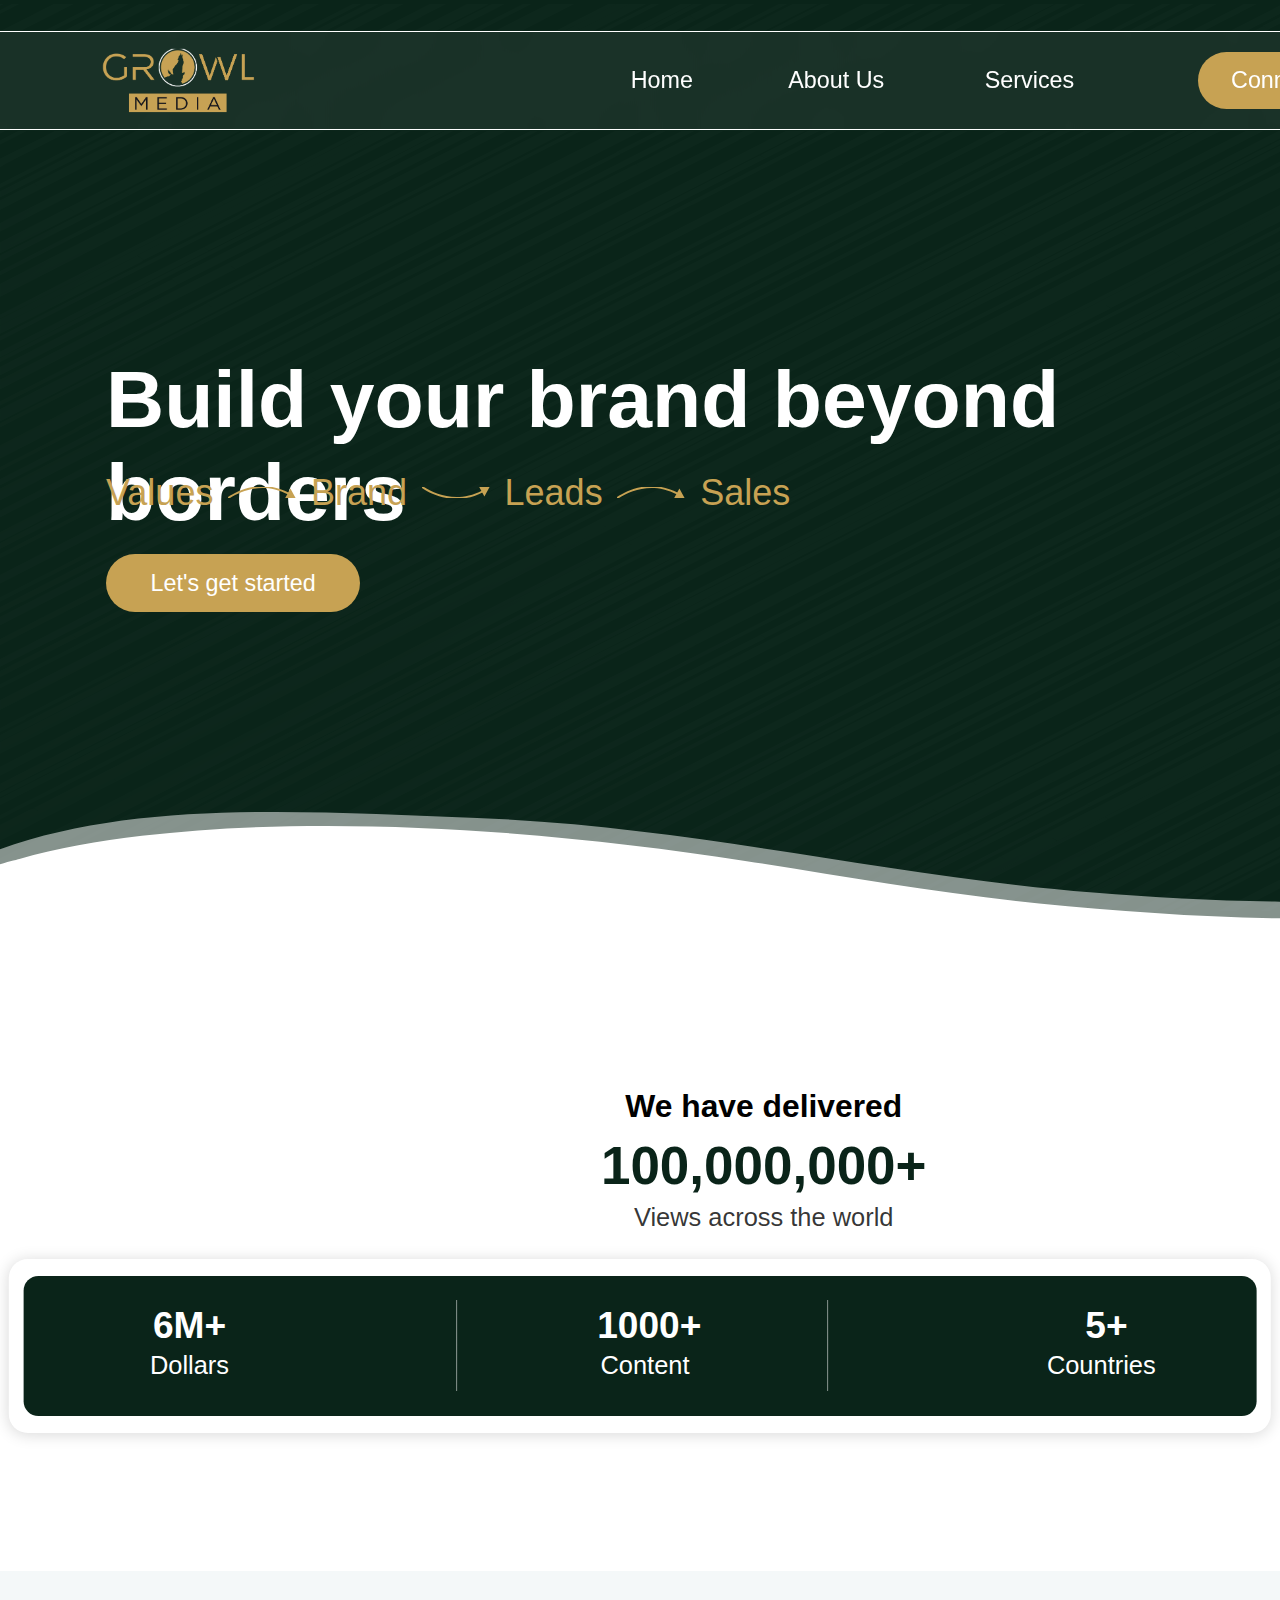
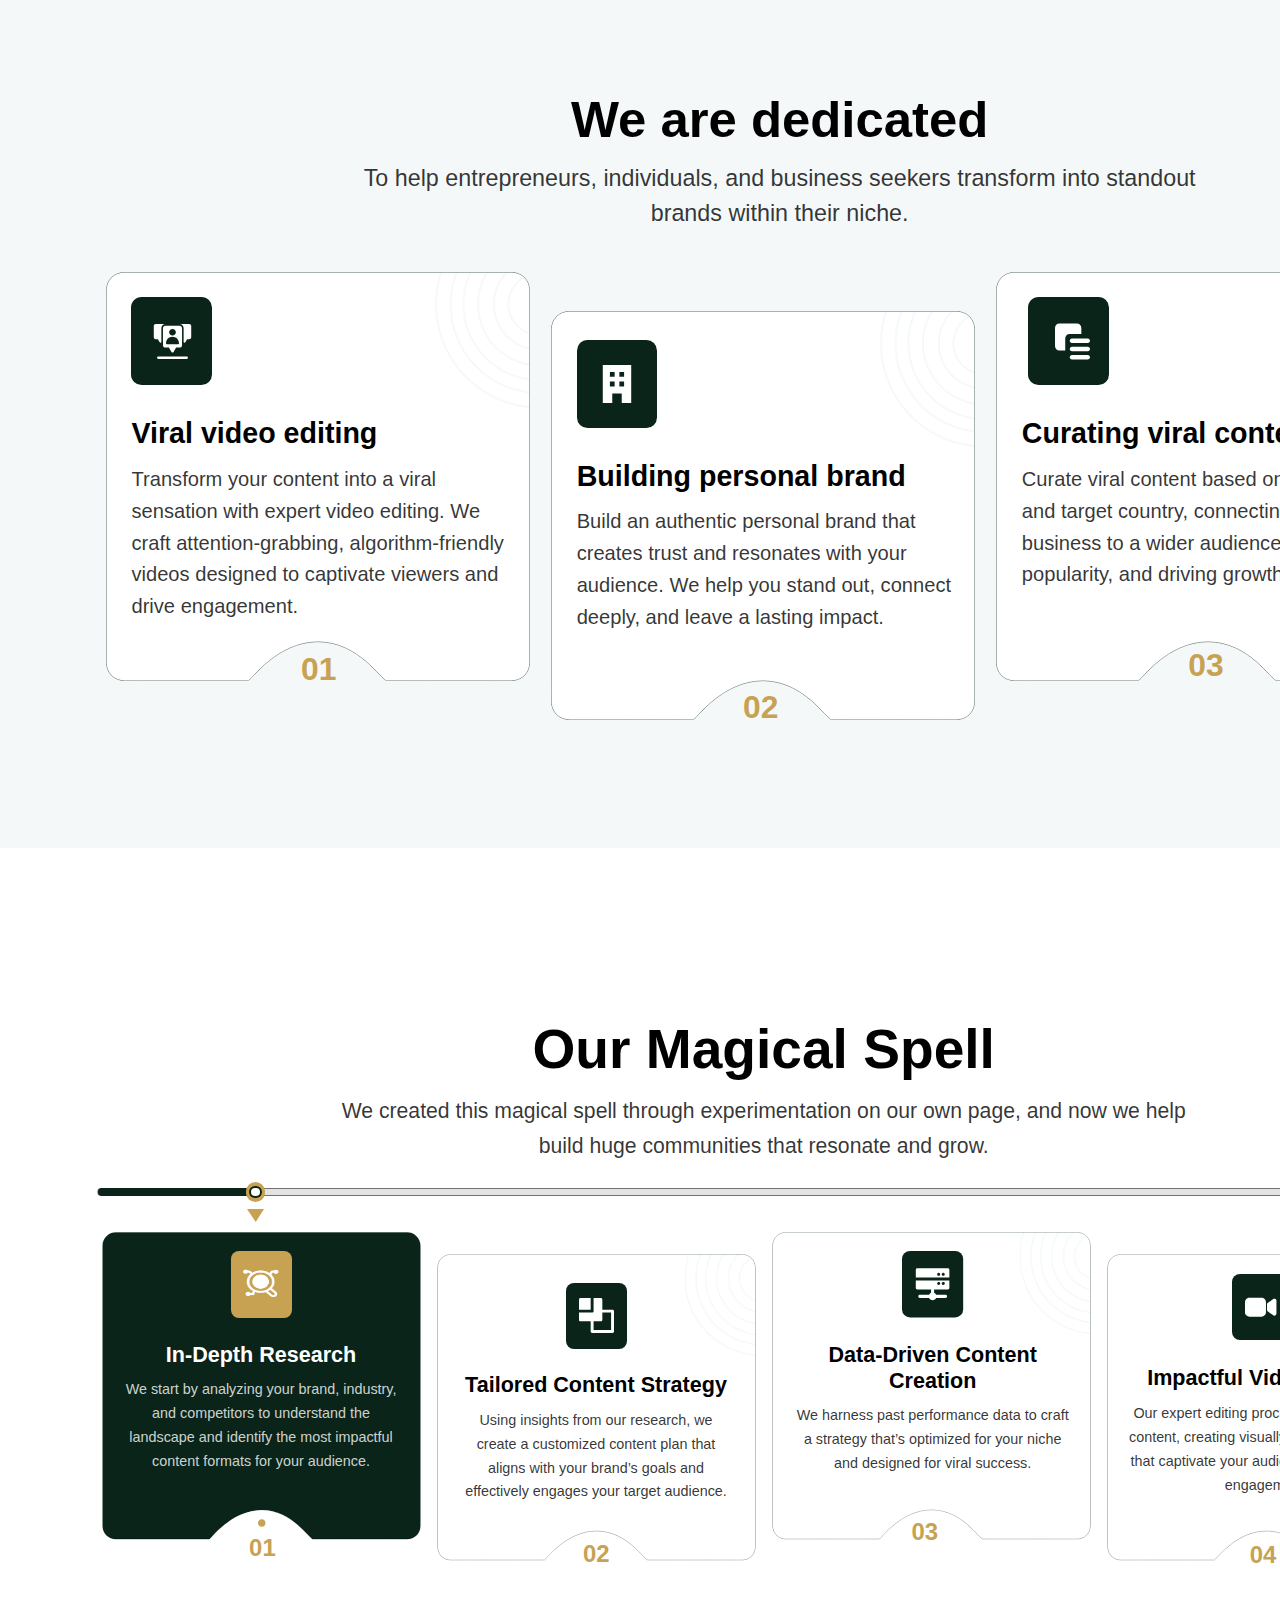
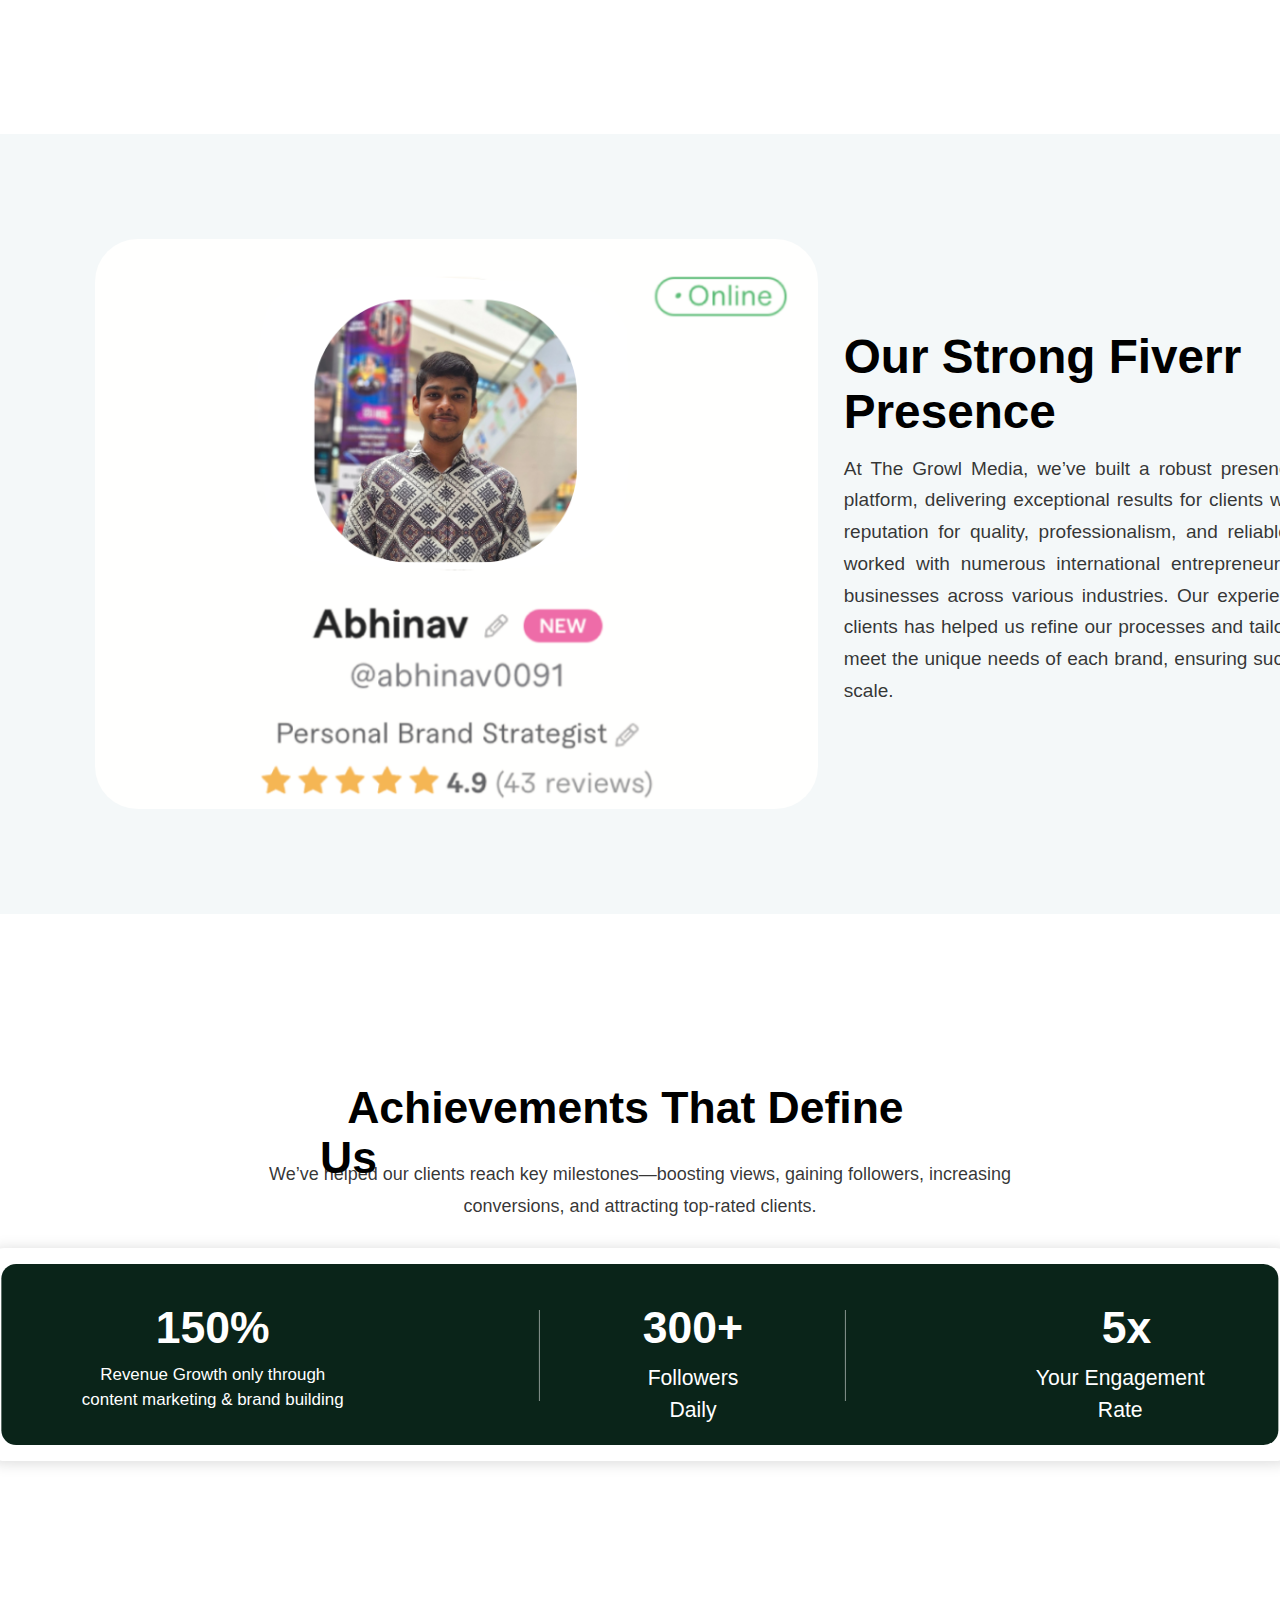
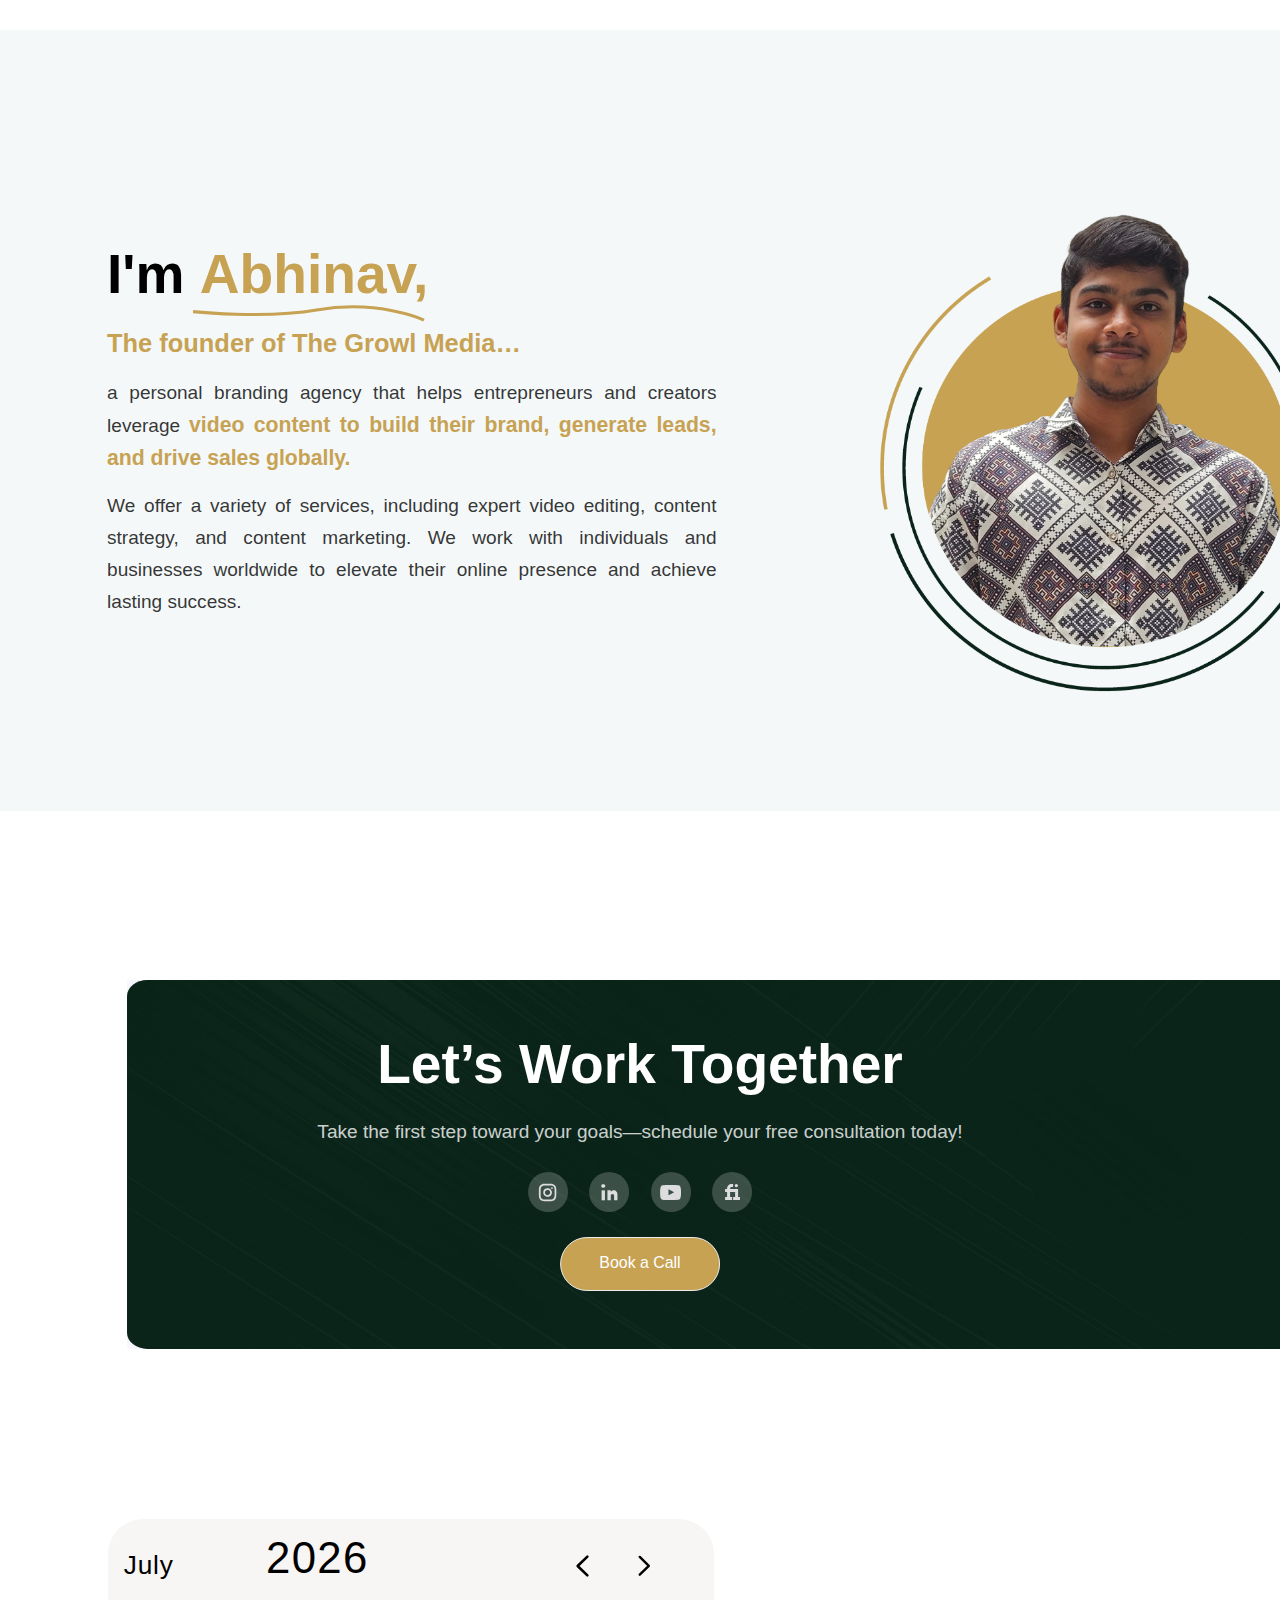
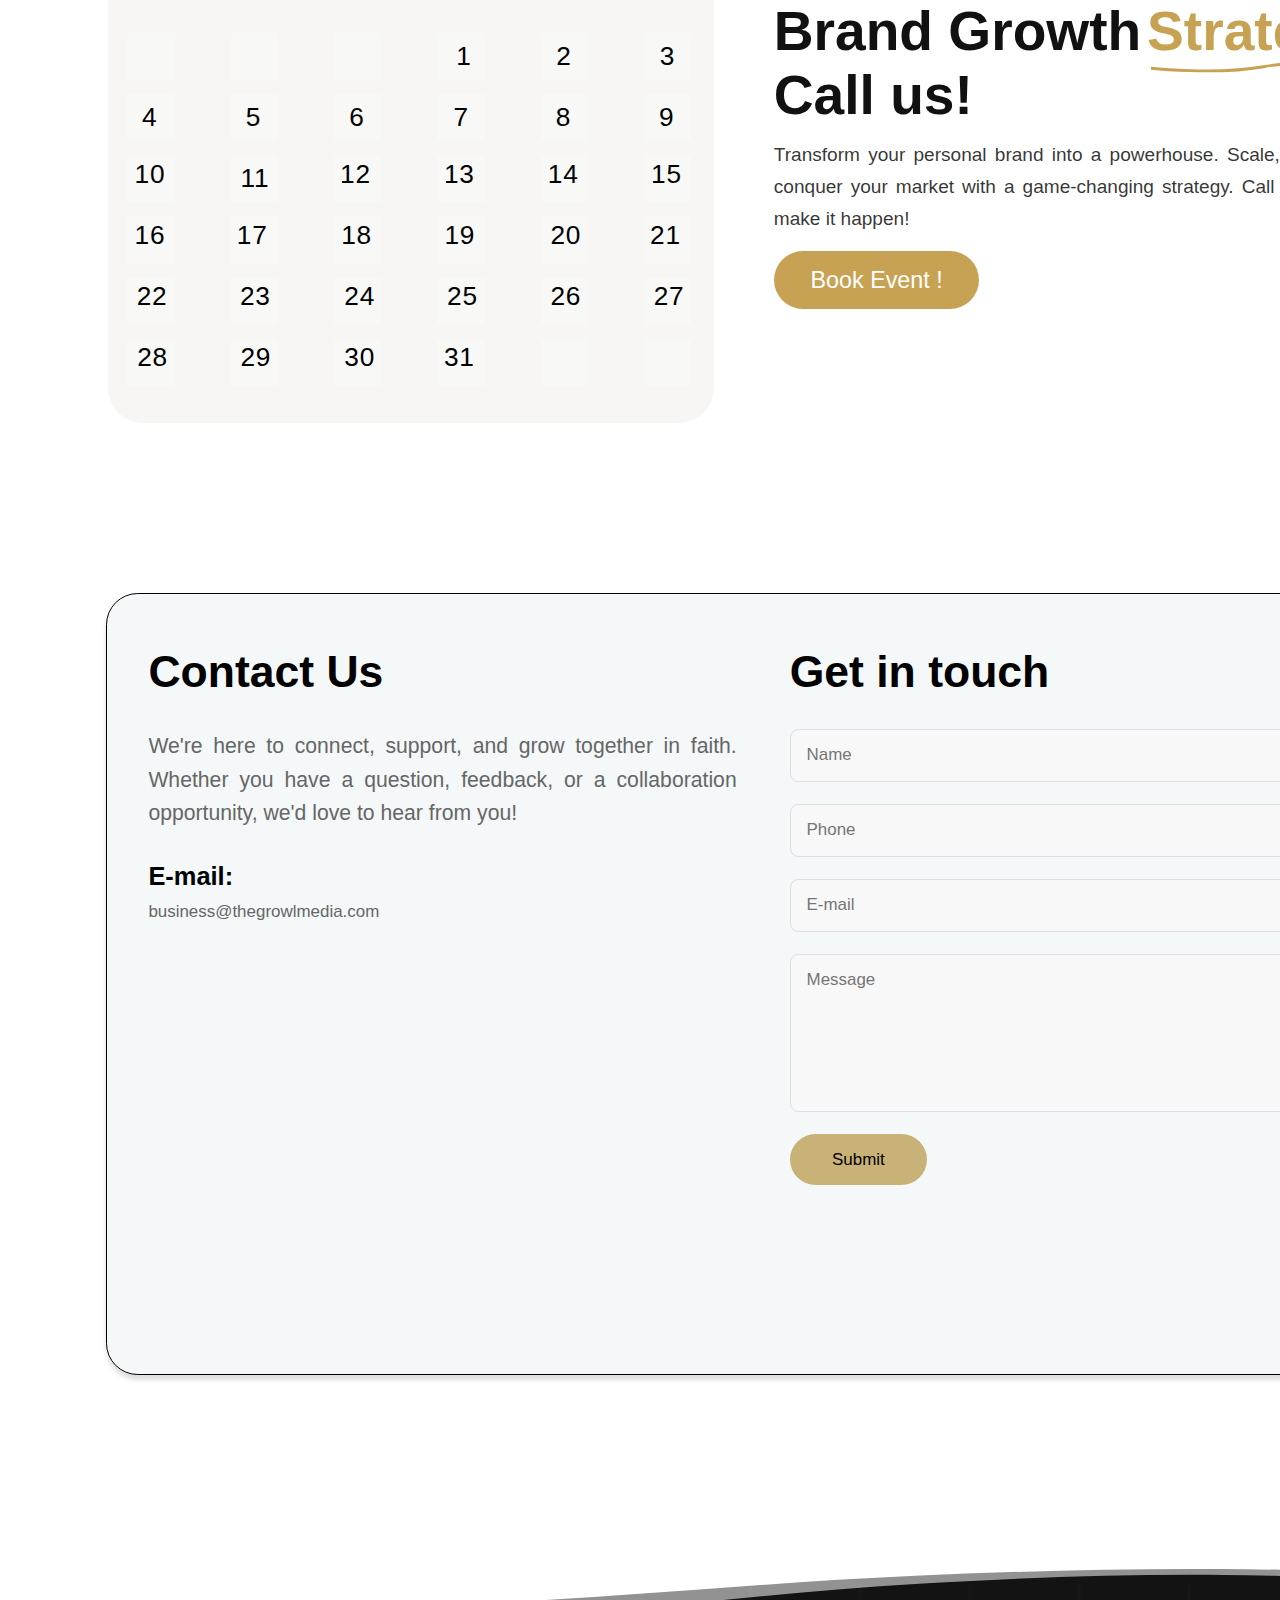
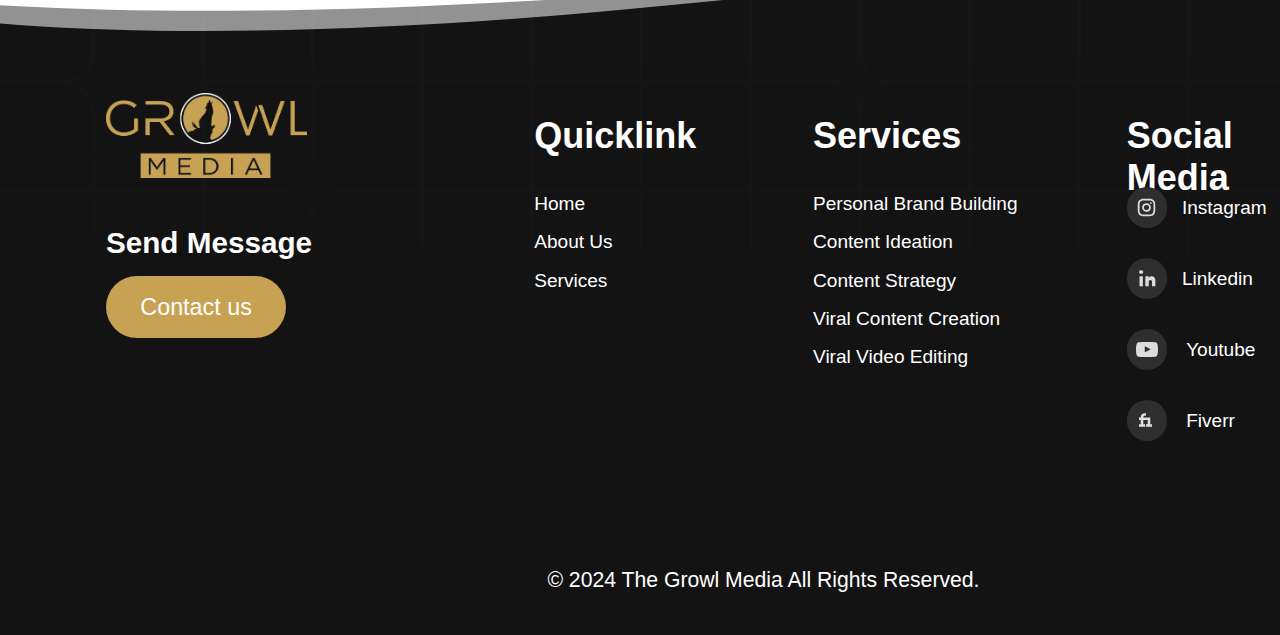
==== commit 8fb14e7b: "Update index.html" ====
--- a/index.html
+++ b/index.html
@@ -3,13 +3,13 @@
 <head>
   <meta charset="UTF-8">
   <meta http-equiv="X-UA-Compatible" content="IE=edge">
-  <meta name="viewport" content="width=device-width, initial-scale=1.0">
+<!--   <meta name="viewport" content="width=device-width, initial-scale=1.0"> -->
   <link rel="stylesheet" href="./vars.css">
   <link rel="stylesheet" href="./style.css">
 <!-- 
   <meta name="viewport" content="width=device-width, initial-scale=1"> -->
 
-  <meta name="viewport" content="width=1440">
+  <meta name="viewport" content="width=1400">
 
   
   
--- a/style.css
+++ b/style.css
@@ -129,7 +129,7 @@
   width: 1438px;
   height: 736px;
   position: absolute;
-  right: 0px;
+  /* right: 0px; */
   top: 3145px;
 }
 .rectangle-1 {
@@ -137,8 +137,8 @@
   width: 1442px;
   height: 876px;
   position: absolute;
-  left: 50%;
-  translate: -50%;
+  /* left: 50%;
+  translate: -50%; */
   top: 0px;
 }
 .we-have-delivered {
@@ -1325,7 +1325,7 @@
   border-style: solid;
   border-color: #ffffff;
   border-width: 0.5px;
-  width: 1351px;
+  width: 1320px;
   height: 94px;
   position: absolute;
   left: 50%;
@@ -3225,7 +3225,7 @@
   left: 1441px;
   top: 759px;
   transform: translate(-1441px, 0px);
-  overflow: visible;
+  
 }
 .group3 {
   height: auto;
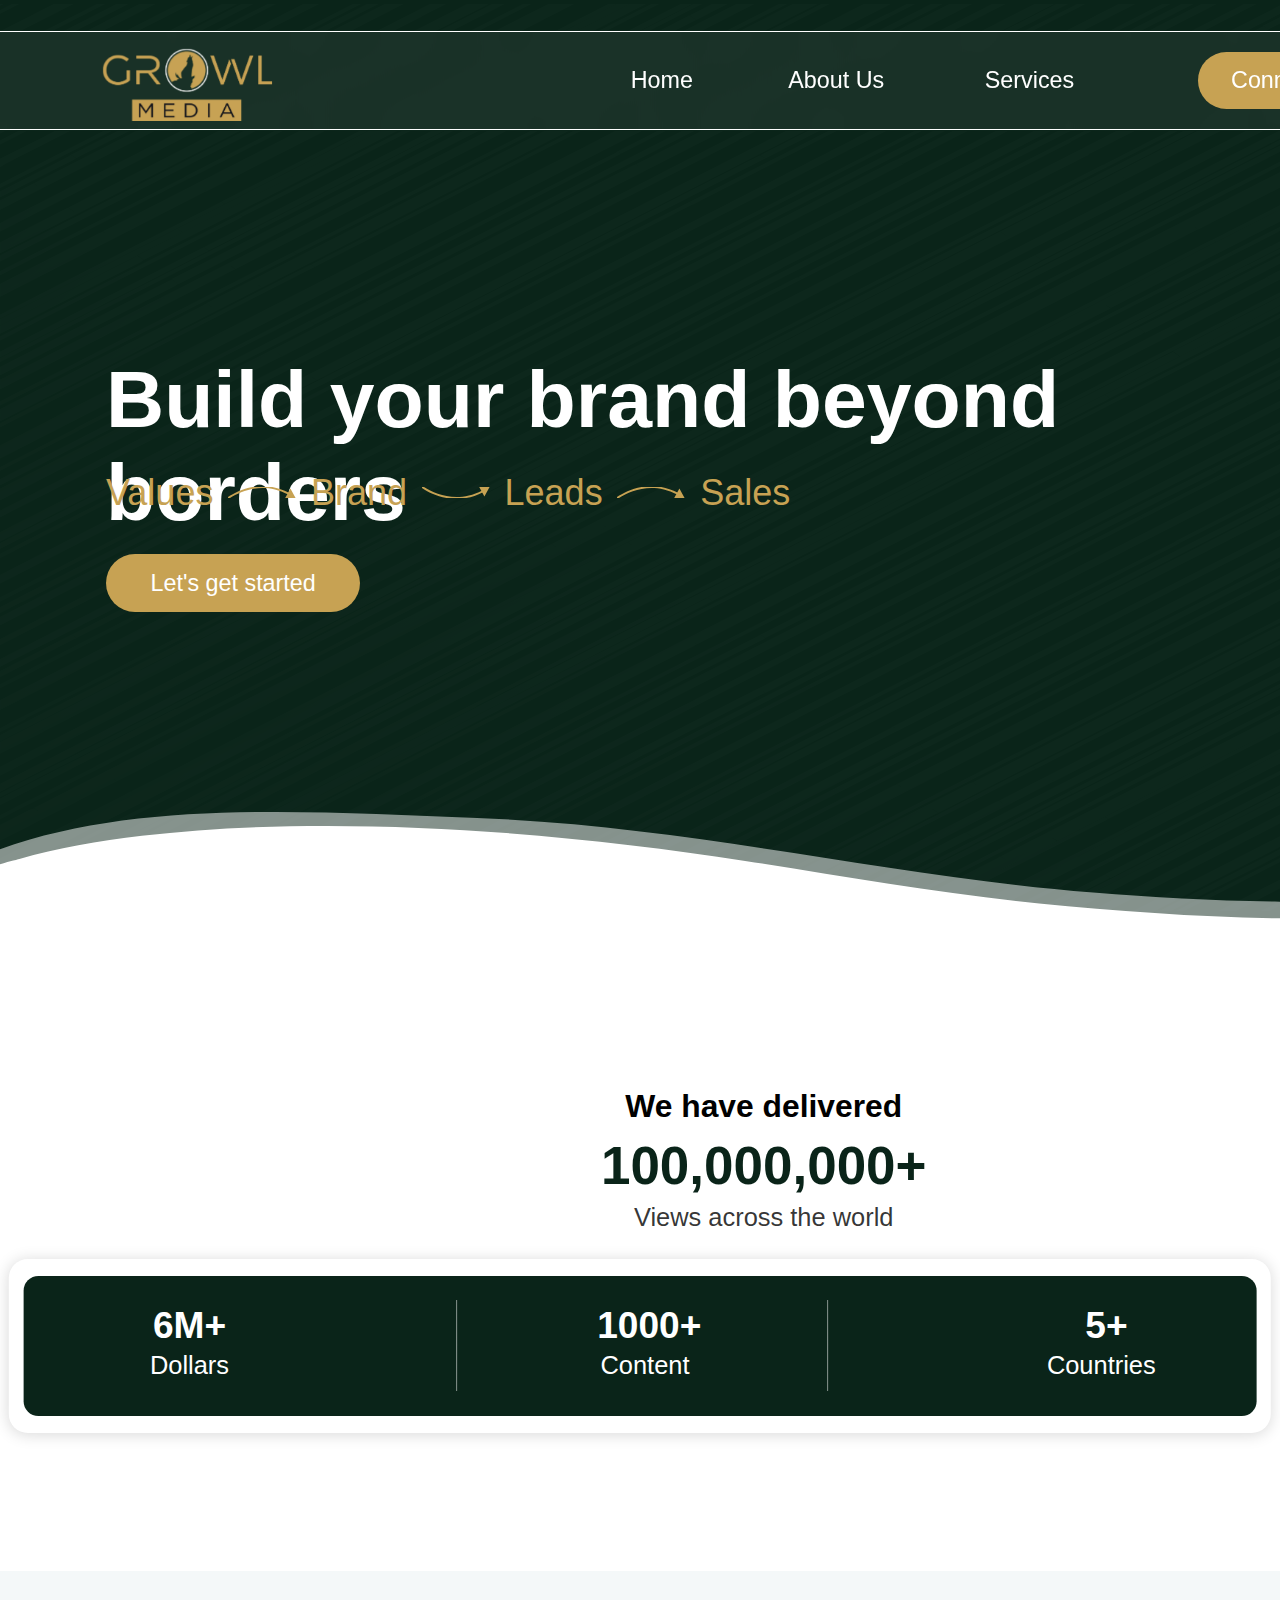
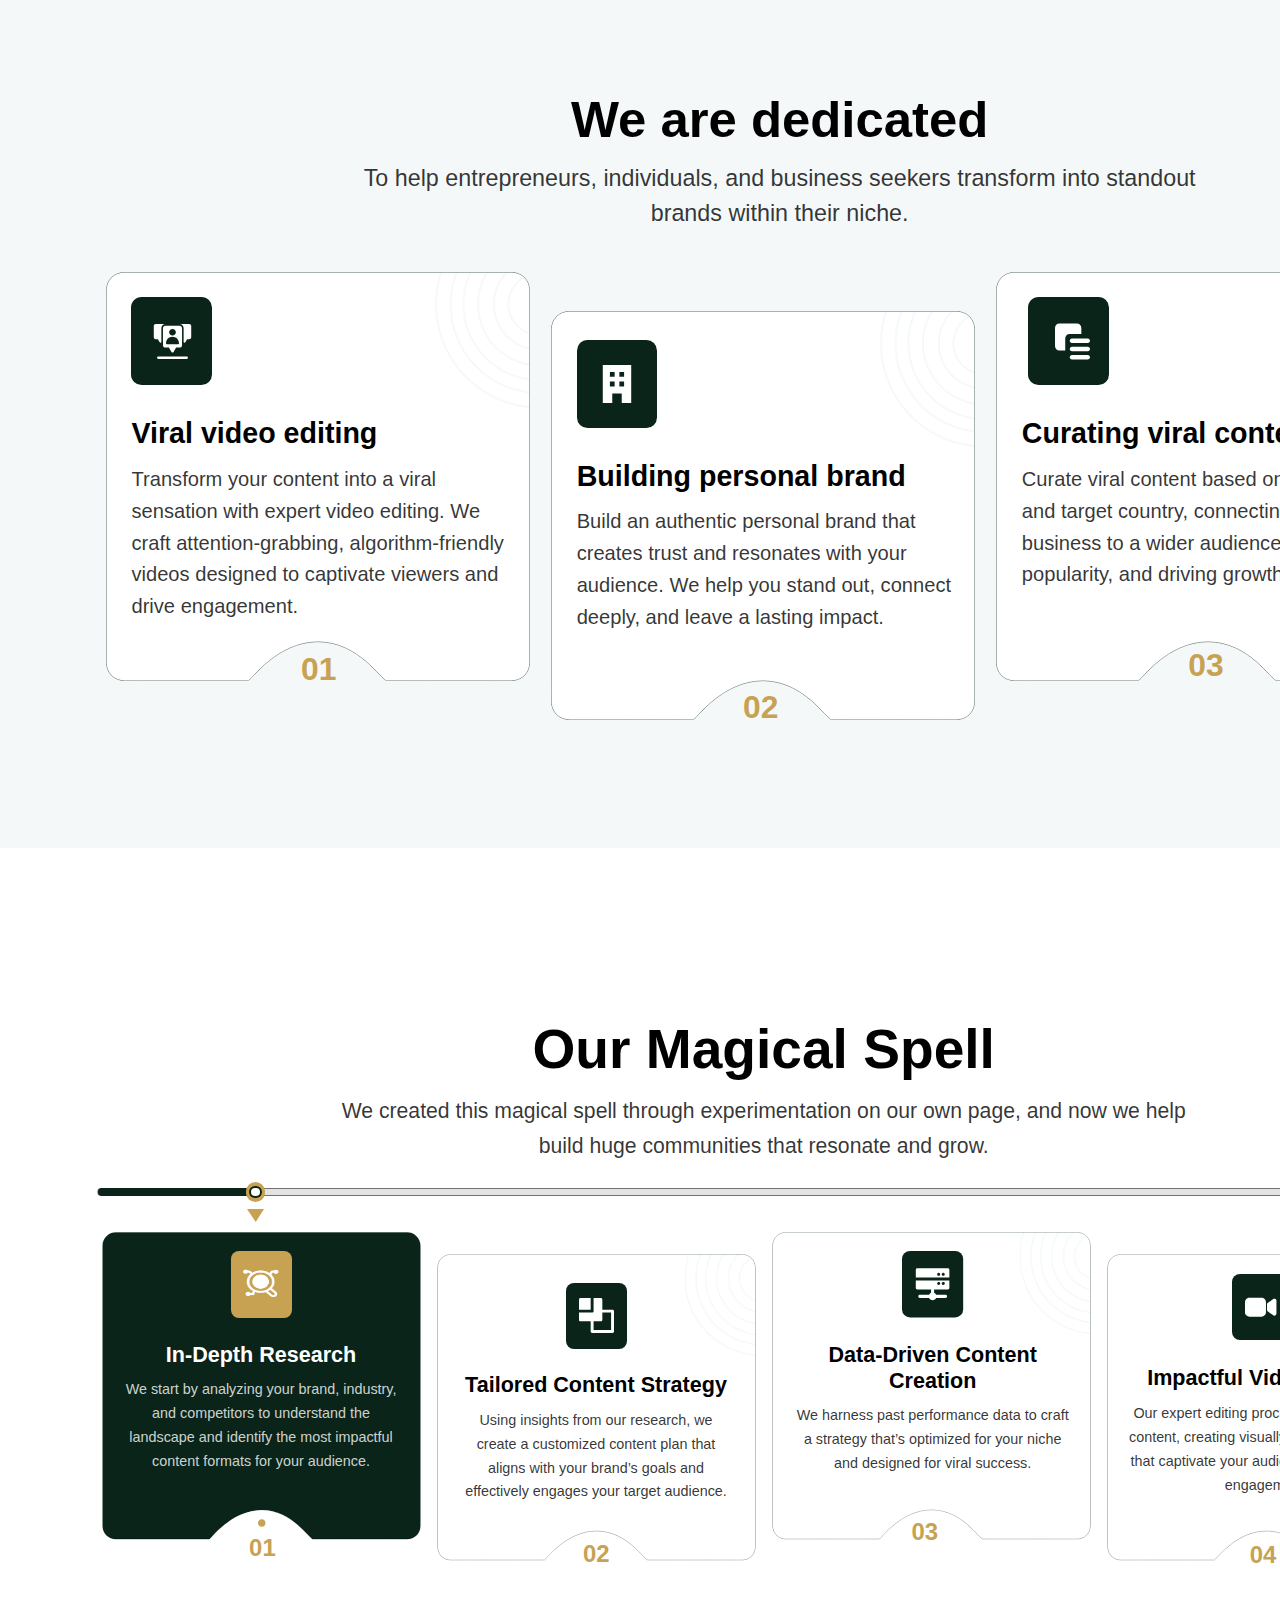
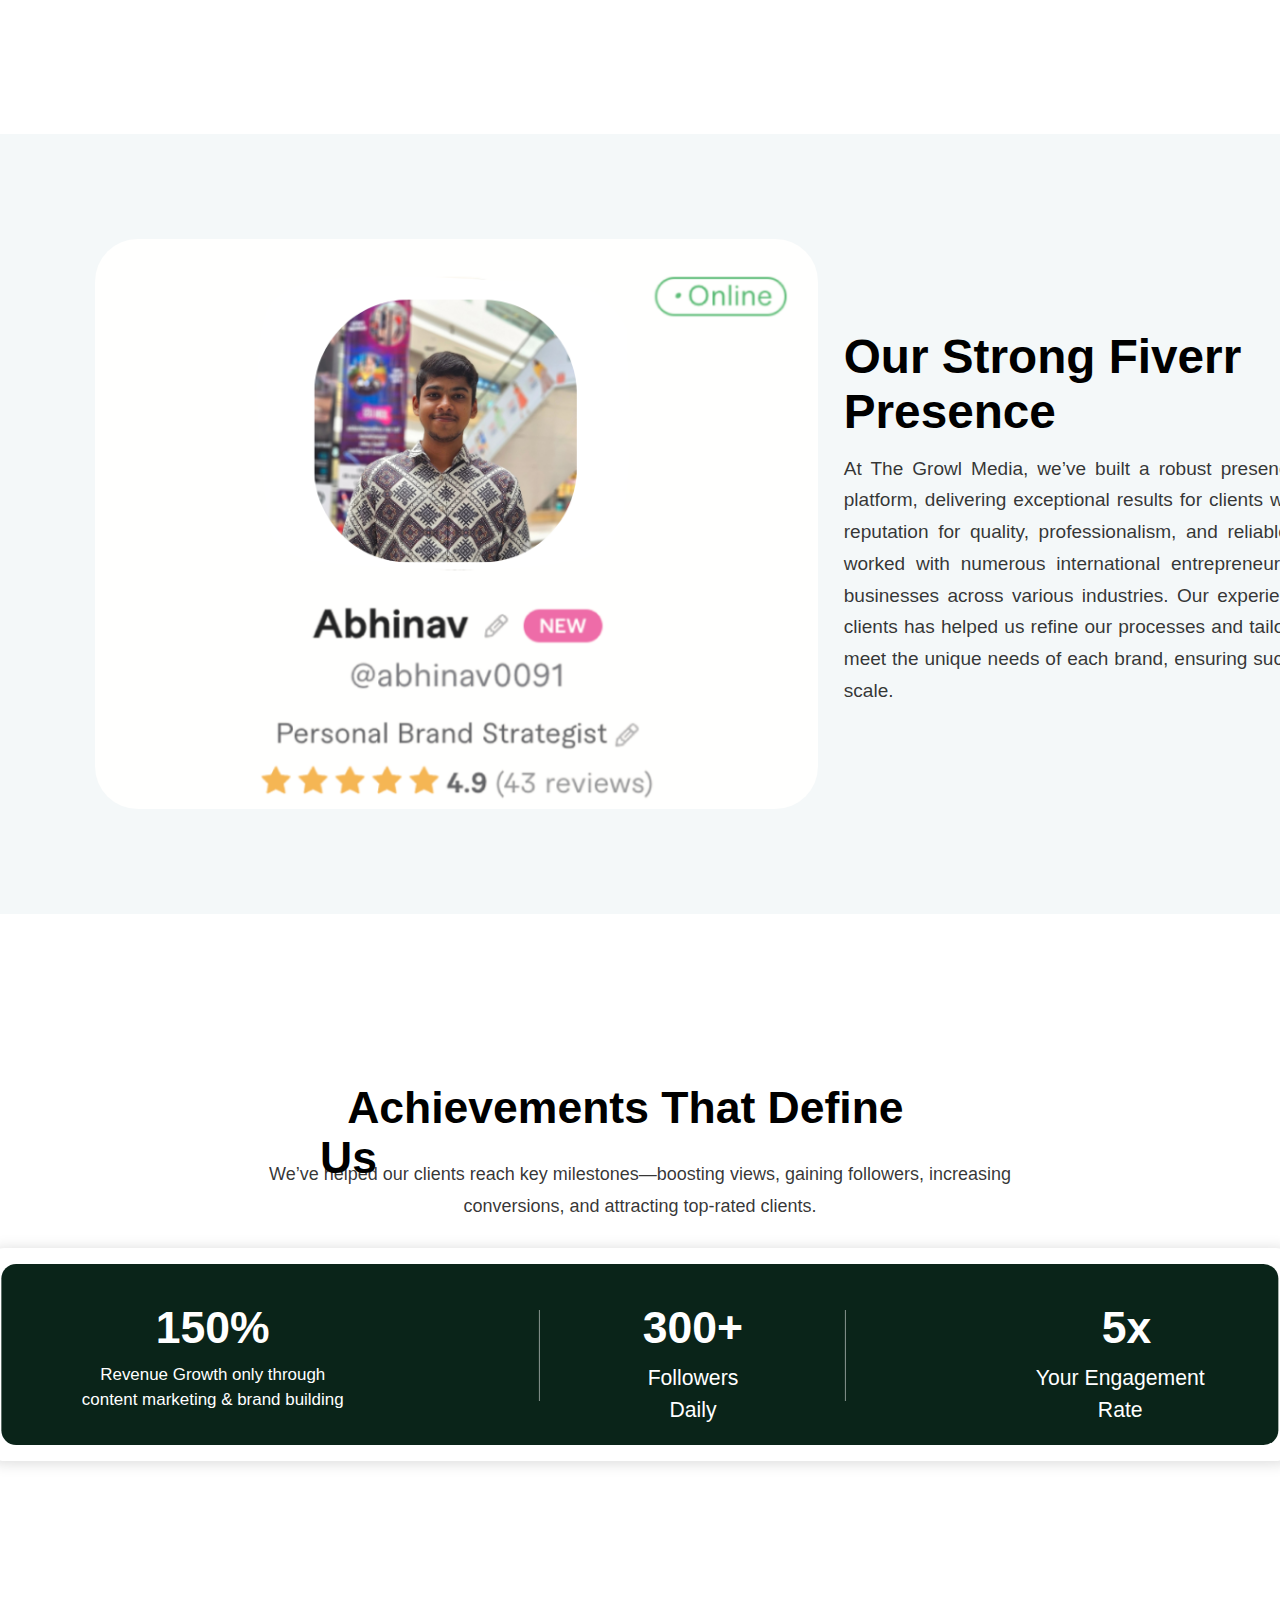
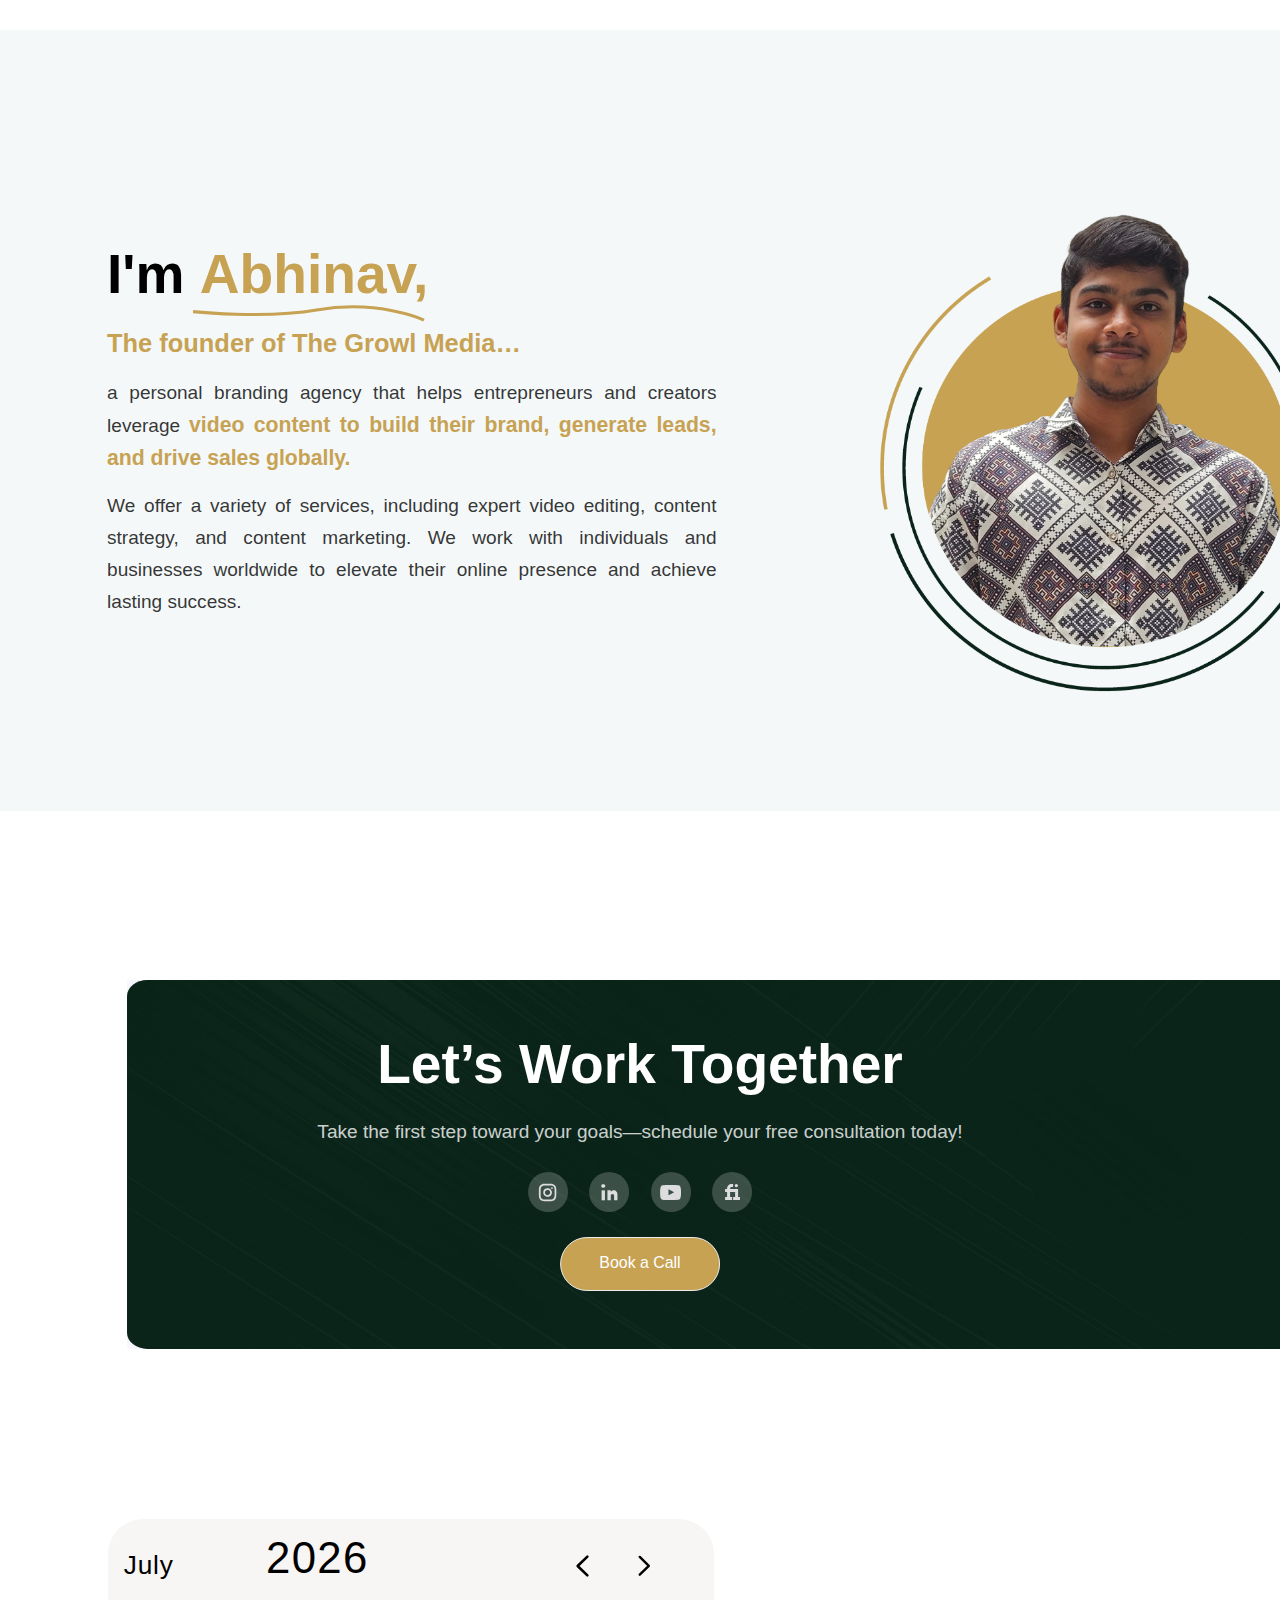
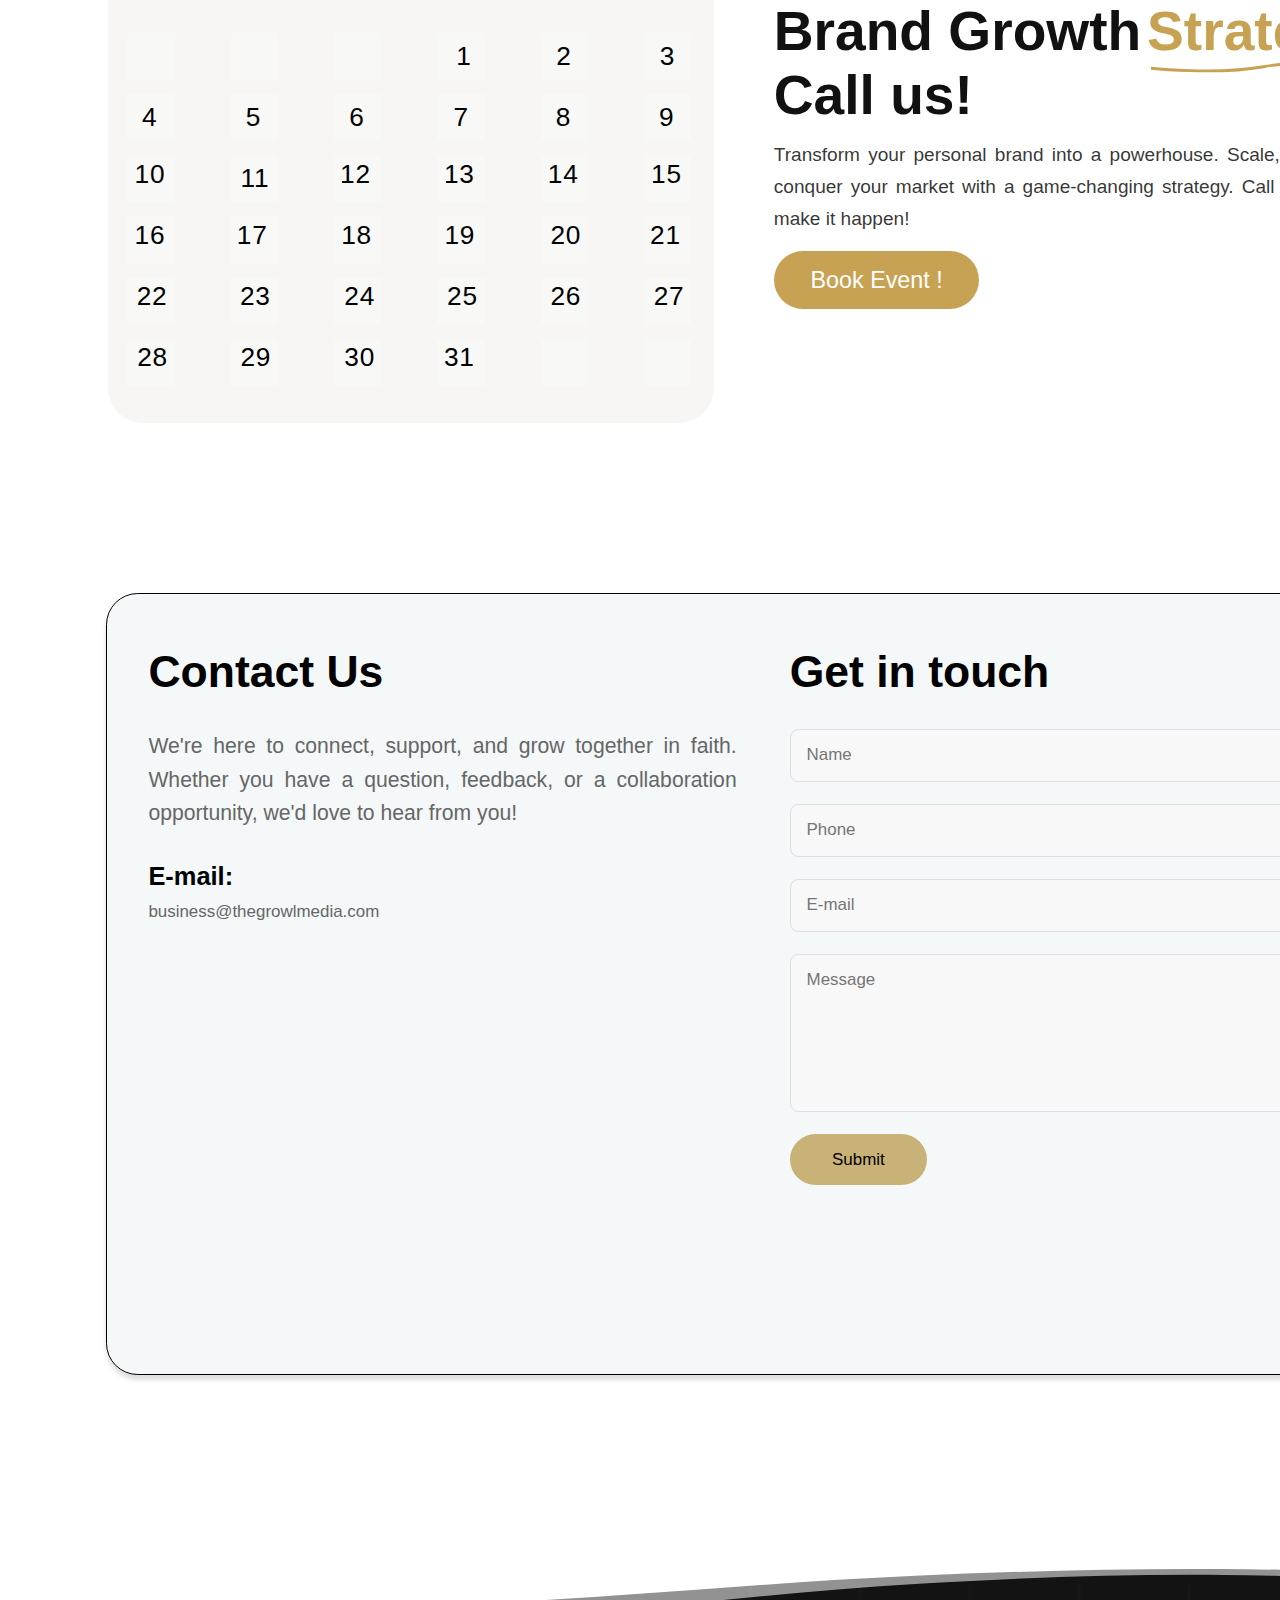
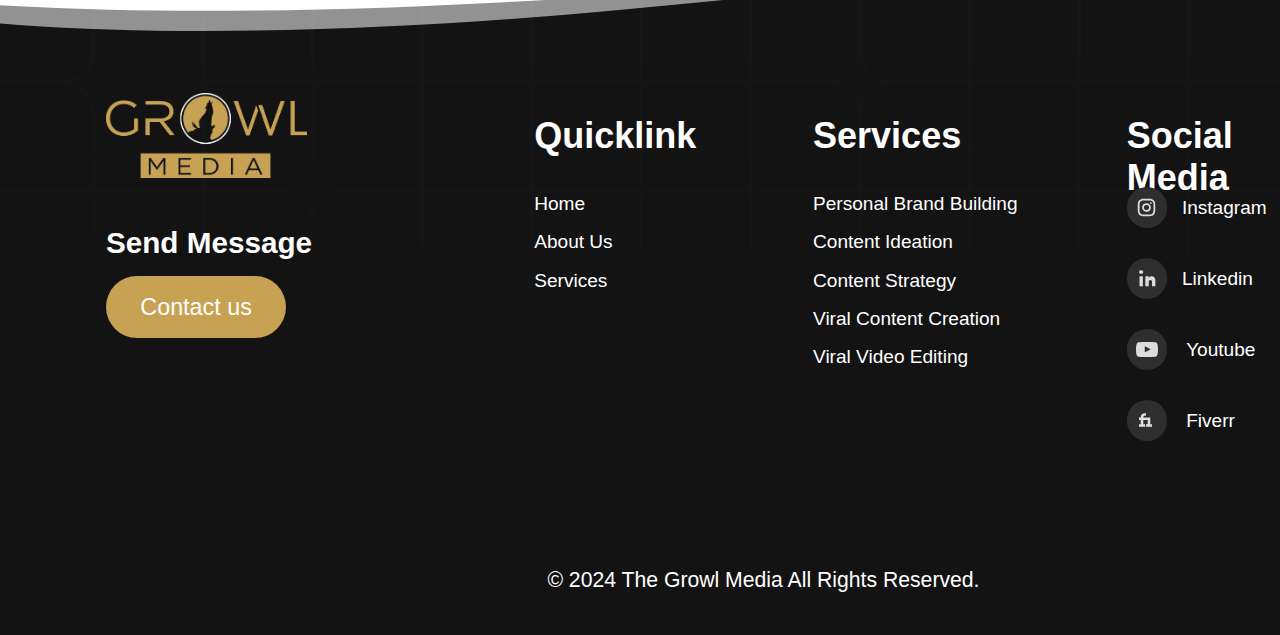
==== commit 8e60906d: "Update index.html" ====
--- a/index.html
+++ b/index.html
@@ -3,15 +3,16 @@
 <head>
   <meta charset="UTF-8">
   <meta http-equiv="X-UA-Compatible" content="IE=edge">
-<!--   <meta name="viewport" content="width=device-width, initial-scale=1.0"> -->
+  <meta name="viewport" content="width=device-width, initial-scale=1.0">
   <link rel="stylesheet" href="./vars.css">
   <link rel="stylesheet" href="./style.css">
 <!-- 
   <meta name="viewport" content="width=device-width, initial-scale=1"> -->
 
-  <meta name="viewport" content="width=1400">
-
+  <meta name="viewport" content="width=1440">
+  <link rel="icon" type="image/png" href="assets\Fabicon.png">
   
+ 
   
   
   <style>
@@ -46,8 +47,8 @@
     <title>GrowlMedia</title>
     <!-- <link rel="icon" type="image/png" href="assets\abhinav0091 Final.png"> -->
 
-  <script type="text/javascript" src="https://cdn.jsdelivr.net/npm/@emailjs/browser@3/dist/email.min.js"></script>
-
+ 
+    <script type="text/javascript" src="https://cdn.jsdelivr.net/npm/@emailjs/browser@3/dist/email.min.js"></script>
   
 </head>
 <body>
@@ -420,102 +421,13 @@
             </div>
         </div>
     
-        <script>
-            // Initialize EmailJS
-            (function() {
-                // Replace with your EmailJS public key
-                emailjs.init("0Hk6pYDtsb2FpXu4H");
-            })();
-    
-            async function sendEmail(event) {
-                event.preventDefault();
-                
-                // Get form values
-                const name = document.getElementById('name').value;
-                const phone = document.getElementById('phone').value;
-                const email = document.getElementById('email').value;
-                const message = document.getElementById('message').value;
-                
-                // Validation
-                const phoneRegex = /^[\+]?[(]?[0-9]{3}[)]?[-\s\.]?[0-9]{3}[-\s\.]?[0-9]{4}$/;
-                const emailRegex = /^[^\s@]+@[^\s@]+\.[^\s@]+$/;
-                
-                if (name.length < 2) {
-                    alert('Please enter a valid name');
-                    return false;
-                }
-                
-                if (!phoneRegex.test(phone)) {
-                    alert('Please enter a valid phone number');
-                    return false;
-                }
-                
-                if (!emailRegex.test(email)) {
-                    alert('Please enter a valid email address');
-                    return false;
-                }
-                
-                if (message.length < 10) {
-                    alert('Message must be at least 10 characters long');
-                    return false;
-                }
-    
-                try {
-                    // Show loading state
-                    const submitButton = event.target.querySelector('button[type="submit"]');
-                    const originalText = submitButton.textContent;
-                    submitButton.textContent = 'Submit';
-
-                    submitButton.disabled = true;
-
-                    
-                    
-    
-                    // Send email using EmailJS
-                    const result = await emailjs.send(
-                        "service_xev41ow", // Replace with your EmailJS service ID
-                        "template_0azpcmg", // Replace with your EmailJS template ID
-                        {
-                            from_name: name,
-                            phone_number: phone,
-                            from_email: email,
-                            message: message,
-                            to_email: "abhinavgrowl25@gmail.com",
-                        }
-                    );
-    
-                    // Reset form and show success message
-                    document.getElementById('contactForm').reset();
-                    alert('Thank you for your message! We will get back to you soon.');
-    
-                } catch (error) {
-                    console.error('Error:', error);
-                    alert('Sorry, there was an error sending your message. Please try again later.');
-                } finally {
-                    // Reset button state
-                    submitButton.textContent = originalText;
-                    submitButton.disabled = false;
-                }
-                
-                return false;
-            }
-        </script>
+      
+
+        
           
         </div>
       </div>
-      <!-- <div class="rectangle-40118"></div>
-      <div class="rectangle-40120"></div>
-      <div class="rectangle-40121"></div>
-      <div class="rectangle-40122"></div>
-      <div class="name">Name</div>
-      <div class="phone">Phone</div>
-      <div class="e-mail">E-mail</div>
-      <div class="message">Message</div>
-      <div class="group-13">
-        <div class="frame-2">
-          <div class="submit">Submit</div>
-        </div>
-      </div> -->
+     
       <div class="group-1597883348">
         <div class="group-1000005911">
           <!-- <div class="lorem-ipsum-dolor-sit-amet-consecutur-dist">
@@ -572,7 +484,7 @@
         <!-- <div class="connect-now">Connect Now</div> -->
         <div 
             class="connect-now" 
-            style="padding: 10px 20px; border: 1px solid #c7a253; border-radius: 20px; cursor: pointer; transition: transform 0.3s, background-color 0.3s;" 
+            style="padding: 10px 20px; border-radius: 20px; cursor: pointer; transition: transform 0.3s, background-color 0.3s;" 
             onclick="document.querySelector('.group3').scrollIntoView({ behavior: 'smooth', block: 'center', inline: 'nearest' });"
             onmouseover="this.style.transform='scale(1.1)'; this.style.backgroundColor='rgba(199, 162, 83, 0.2)';"
             onmouseout="this.style.transform='scale(1)'; this.style.backgroundColor='transparent';">
@@ -932,35 +844,50 @@
     </div>
     <div class="frame-31">
       <div class="group-1597883332">
-        <div class="instagram">Instagram</div>
-        <a href="https://www.instagram.com/abhinav._official_/" target="_blank" rel="noopener noreferrer">
-          <div class="instagram2">
-            <div class="round"></div>
-            <img class="instagram3" src="assets\instagram2.svg" style="cursor: pointer;" />
-          </div>
+        <div class="group-1597883332">
+         
+          <a href="https://www.instagram.com/abhinav._official_/" target="_blank" rel="noopener noreferrer" style="text-decoration: none;">
+             
+              <div class="instagram" style="cursor: pointer;">Instagram</div>
+              
+              <div class="instagram2">
+                  <div class="round"></div>
+                  <img class="instagram3" src="assets/instagram2.svg" style="cursor: pointer;" />
+              </div>
+          </a>
+      </div>
+      
         </a>
       </div>
-      <div class="group-1597883331">
-        <div class="linkedin">Linkedin</div>
-        <a href="https://linkedin.com/in/theabhinav/" target="_blank" rel="noopener noreferrer">
-          <div class="linkedin2">
-            <div class="round2"></div>
-            <div class="linkedin3">
-              <img class="brand-logos" src="assets\brand-logos0.svg" style="cursor: pointer;" />
+      <div class="group-1597883332">
+        <!-- Entire LinkedIn link area -->
+        <a href="https://linkedin.com/in/theabhinav/" target="_blank" rel="noopener noreferrer" style="text-decoration: none;">
+            <!-- Clickable LinkedIn text -->
+            <div class="linkedin" style="cursor: pointer;">Linkedin</div>
+            <!-- Clickable LinkedIn icon -->
+            <div class="linkedin2">
+                <div class="round2"></div>
+                <div class="linkedin3">
+                    <img class="brand-logos" src="assets/brand-logos0.svg" style="cursor: pointer;" />
+                </div>
             </div>
-          </div>
         </a>
-        
-      </div>
+    </div>
+    
       <div class="group-1597883333">
-        <div class="youtube">Youtube</div>
+        <a href="https://youtube.com/@abhinav._official1" target="_blank" rel="noopener noreferrer">
+        <div class="youtube" style="cursor: pointer;">Youtube</div>
+      </a>
         <div class="linkedin-1">
           <div class="round3"></div>
           <div class="linkedin4"></div>
         </div>
       </div>
       <div class="group-1597883330">
+         
+      <a href="https://fiverr.com/abhinav0091" target="_blank" rel="noopener noreferrer">
         <div class="fiverr">Fiverr</div>
+        </a>
         <div class="linkedin-1">
           <div class="round4"></div>
           <div class="linkedin5"></div>
@@ -1229,17 +1156,87 @@
         dayElement.appendChild(number);
         container.appendChild(dayElement);
     }
-
-
-    // window.addEventListener('DOMContentLoaded', () => {
-    //     const hash = window.location.hash; // Get the hash from the URL
-    //     if (hash) {
-    //         const targetElement = document.querySelector(hash);
-    //         if (targetElement) {
-    //             targetElement.scrollIntoView({ behavior: 'smooth', block: 'center', inline: 'nearest' });
-    //         }
-    //     }
-    // });
+     (function () {
+                  emailjs.init("zX08khnpd30hUObD1"); // Replace with your EmailJS public key
+                  console.log("EmailJS initialized");
+                })();
+
+                async function sendEmail(event) {
+                  event.preventDefault();
+
+
+                // Get the submit button from the event
+                const submitButton = event.target.querySelector("button[type='submit']");
+
+                  // Get form values
+                  const name = document.getElementById("name").value.trim();
+                  const phone = document.getElementById("phone").value.trim();
+                  const email = document.getElementById("email").value.trim();
+                  const message = document.getElementById("message").value.trim();
+
+                  // Validation
+                  const phoneRegex = /^[\+]?[(]?[0-9]{3}[)]?[-\s\.]?[0-9]{3}[-\s\.]?[0-9]{4}$/;
+                  const emailRegex = /^[^\s@]+@[^\s@]+\.[^\s@]+$/;
+
+                  if (name.length < 2) {
+                    alert("Please enter a valid name");
+                    return false;
+                  }
+
+                  if (!phoneRegex.test(phone)) {
+                    alert("Please enter a valid phone number");
+                    return false;
+                  }
+
+                  if (!emailRegex.test(email)) {
+                    alert("Please enter a valid email address");
+                    return false;
+                  }
+
+                  if (message.length < 10) {
+                    alert("Message must be at least 10 characters long");
+                    return false;
+                  }
+
+                  try {
+                    // Show loading state
+                    const submitButton = event.target.querySelector("button[type='submit']");
+                    const originalText = submitButton.textContent;
+                    submitButton.textContent = "Sending...";
+                    submitButton.disabled = true;
+
+                    // Send email using EmailJS
+                    const result = await emailjs.send(
+                      "service_54put6a", // Replace with your EmailJS service ID
+                      "template_8ilvpo6", // Replace with your EmailJS template ID
+                      {
+                        from_name: name,
+                        phone_number: phone,
+                        from_email: email,
+                        message: message,
+                        to_email: "abhinavgrowl25@gmail.com",
+                      }
+                    );
+
+                    // Reset form and show success message
+                    console.log("Email sent successfully:", result);
+                    document.getElementById("contactForm").reset();
+                    alert("Thank you for your message! We will get back to you soon.");
+                  } catch (error) {
+                    console.error("Error sending email:", error.text || error);
+                    alert("Sorry, there was an error sending your message. Please try again later.");
+                  } finally {
+                    // Reset button state
+                    submitButton.textContent = originalText;
+                    submitButton.disabled = false;
+                  }
+
+                  return false;
+                }
+
+
+
+   
     </script>
   
 </body>
--- a/style.css
+++ b/style.css
@@ -1422,8 +1422,8 @@
   position: relative;
 }
 .image-2024-12-02-t-07-02-12-912-z-1-1 {
-  width: 143px;
-  height: 60px;
+  width: 160px;
+  height: 68px;
   position: absolute;
   left: 97px;
   top: 46px;
